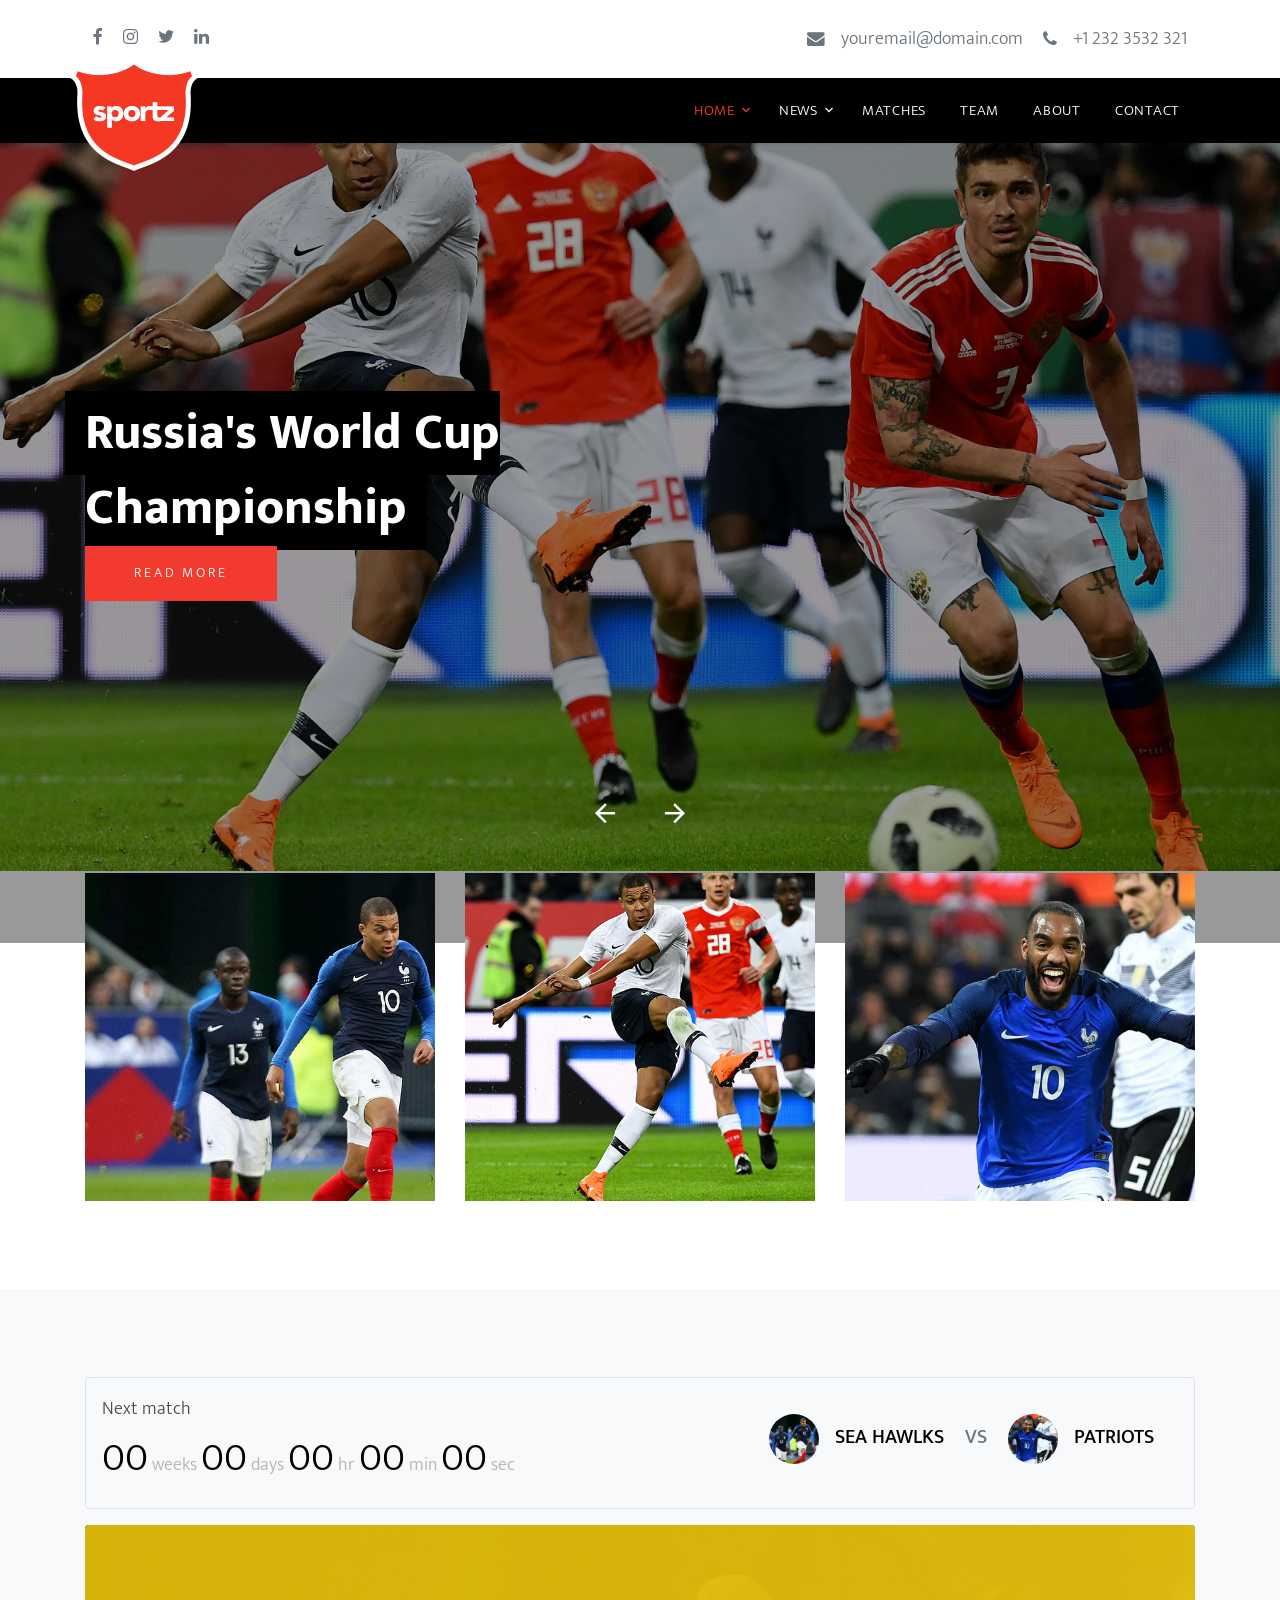
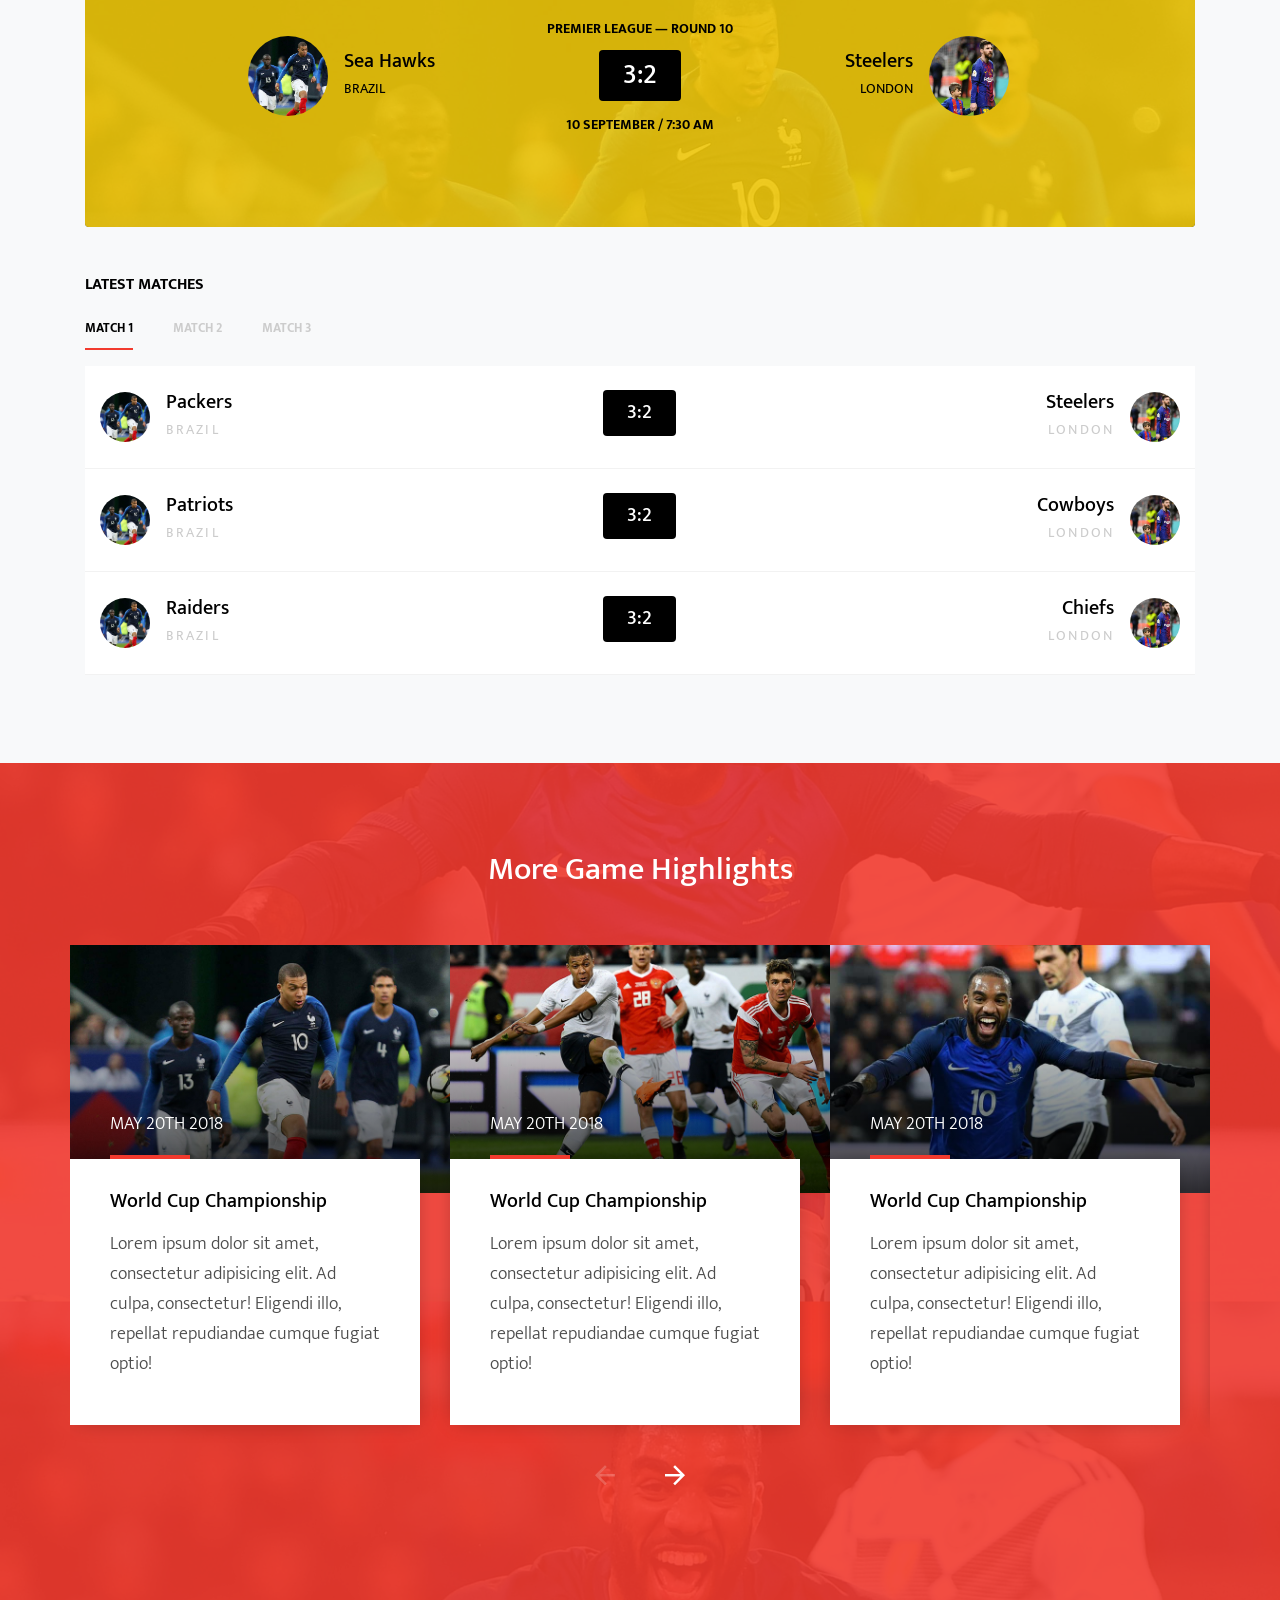
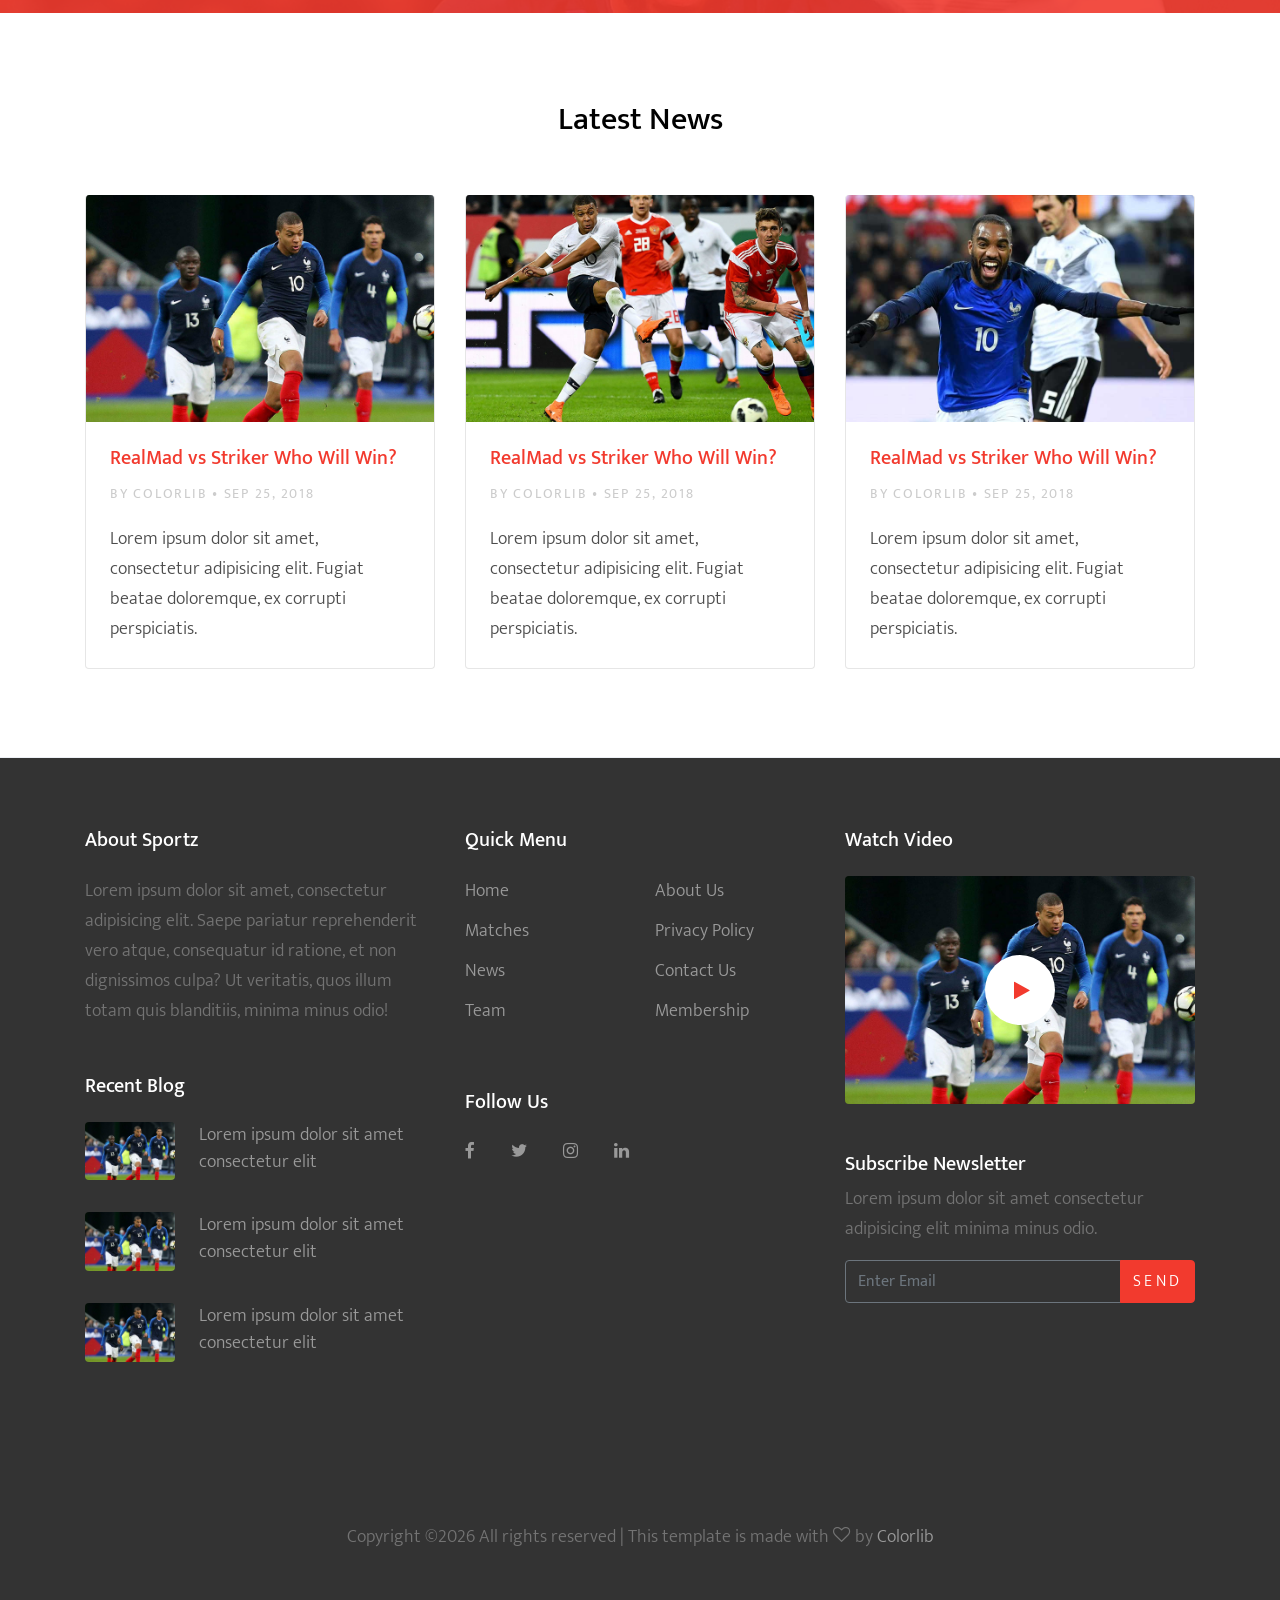
==== index.html @ 312e39d8 "Initial template" ====
<!DOCTYPE html>
<html lang="en">
  <head>
    <title>Sportz &mdash; Colorlib Sports Team Template</title>
    <meta charset="utf-8">
    <meta name="viewport" content="width=device-width, initial-scale=1, shrink-to-fit=no">

    <link rel="stylesheet" href="https://fonts.googleapis.com/css?family=Mukta:300,400,700"> 
    <link rel="stylesheet" href="fonts/icomoon/style.css">

    <link rel="stylesheet" href="css/bootstrap.min.css">
    <link rel="stylesheet" href="css/magnific-popup.css">
    <link rel="stylesheet" href="css/jquery-ui.css">
    <link rel="stylesheet" href="css/owl.carousel.min.css">
    <link rel="stylesheet" href="css/owl.theme.default.min.css">


    <link rel="stylesheet" href="css/aos.css">

    <link rel="stylesheet" href="css/style.css">
    
  </head>
  <body>
  
  <div class="site-wrap">

    <div class="site-mobile-menu">
      <div class="site-mobile-menu-header">
        <div class="site-mobile-menu-logo">
          <a href="#"><img src="images/logo.png" alt="Image"></a>
        </div>
        <div class="site-mobile-menu-close mt-3">
          <span class="icon-close2 js-menu-toggle"></span>
        </div>
      </div>
      <div class="site-mobile-menu-body"></div>
    </div>

    <header class="site-navbar absolute transparent" role="banner">
      <div class="py-3">
        <div class="container">
          <div class="row align-items-center">
            <div class="col-6 col-md-3">
              <a href="#" class="text-secondary px-2 pl-0"><span class="icon-facebook"></span></a>
              <a href="#" class="text-secondary px-2"><span class="icon-instagram"></span></a>
              <a href="#" class="text-secondary px-2"><span class="icon-twitter"></span></a>
              <a href="#" class="text-secondary px-2"><span class="icon-linkedin"></span></a>
            </div>
            <div class="col-6 col-md-9 text-right">
              <div class="d-inline-block"><a href="#" class="text-secondary p-2 d-flex align-items-center"><span class="icon-envelope mr-3"></span> <span class="d-none d-md-block">youremail@domain.com</span></a></div>
              <div class="d-inline-block"><a href="#" class="text-secondary p-2 d-flex align-items-center"><span class="icon-phone mr-0 mr-md-3"></span> <span class="d-none d-md-block">+1 232 3532 321</span></a></div>
            </div>
          </div>
        </div>
      </div>
      <nav class="site-navigation position-relative text-right bg-black text-md-right" role="navigation">
        <div class="container position-relative">
          <div class="site-logo">
            <a href="index.html"><img src="images/logo.png" alt=""></a>
          </div>

          <div class="d-inline-block d-md-none ml-md-0 mr-auto py-3"><a href="#" class="site-menu-toggle js-menu-toggle text-white"><span class="icon-menu h3"></span></a></div>

          <ul class="site-menu js-clone-nav d-none d-md-block">
            <li class="has-children active">
              <a href="index.html">Home</a>
              <ul class="dropdown arrow-top">
                <li><a href="#">Menu One</a></li>
                <li><a href="#">Menu Two</a></li>
                <li><a href="#">Menu Three</a></li>
                <li class="has-children">
                  <a href="#">Sub Menu</a>
                  <ul class="dropdown">
                    <li><a href="#">Menu One</a></li>
                    <li><a href="#">Menu Two</a></li>
                    <li><a href="#">Menu Three</a></li>
                  </ul>
                </li>
              </ul>
            </li>
            <li class="has-children">
              <a href="news.html">News</a>
              <ul class="dropdown arrow-top">
                <li><a href="#">Menu One</a></li>
                <li><a href="#">Menu Two</a></li>
                <li><a href="#">Menu Three</a></li>
              </ul>
            </li>
            <li><a href="matches.html">Matches</a></li>
            <li><a href="team.html">Team</a></li>
            <li><a href="about.html">About</a></li>
            <li><a href="contact.html">Contact</a></li>
          </ul>
        </div>
      </nav>
    </header>
    


    <div class="slide-one-item home-slider owl-carousel">
      <div class="site-blocks-cover overlay" style="background-image: url(images/hero_bg_2.jpg);" data-aos="fade" data-stellar-background-ratio="0.5">
        <div class="container">
          <div class="row align-items-center justify-content-start">
            <div class="col-md-6 text-center text-md-left" data-aos="fade-up" data-aos-delay="400">
              <h1 class="bg-text-line">Russia's World Cup Championship</h1>
              <p><a href="#" class="btn btn-primary btn-sm rounded-0 py-3 px-5">Read More</a></p>
            </div>
          </div>
        </div>
      </div>  

      <div class="site-blocks-cover overlay" style="background-image: url(images/hero_bg_4.jpg);" data-aos="fade" data-stellar-background-ratio="0.5">
        <div class="container">
          <div class="row align-items-center justify-content-start">
            <div class="col-md-6 text-center text-md-left" data-aos="fade-up" data-aos-delay="400">
              <h1 class="bg-text-line">Russia's World Cup Championship</h1>
              <p><a href="#" class="btn btn-primary btn-sm rounded-0 py-3 px-5">Read More</a></p>
            </div>
          </div>
        </div>
      </div>  

      <div class="site-blocks-cover overlay" style="background-image: url(images/hero_bg_3.jpg);" data-aos="fade" data-stellar-background-ratio="0.5">
        <div class="container">
          <div class="row align-items-center justify-content-start">
            <div class="col-md-6 text-center text-md-left" data-aos="fade-up" data-aos-delay="400">
              <h1 class="bg-text-line">Russia's World Cup Championship</h1>
              <p><a href="#" class="btn btn-primary btn-sm rounded-0 py-3 px-5">Read More</a></p>
            </div>
          </div>
        </div>
      </div>  
    </div>
    

    <div class="site-section pt-0 feature-blocks-1" data-aos="fade" data-aos-delay="100">
      <div class="container">
        <div class="row">
          <div class="col-md-6 col-lg-4" >
            <div class="p-3 p-md-5 feature-block-1 mb-5 mb-lg-0 bg" style="background-image: url('images/img_1.jpg');">
              <div class="text">
                <h2 class="h5 text-white">Russia's World Cup Championship</h2>
                <p>Lorem ipsum dolor sit amet consectetur adipisicing elit. Eos repellat autem illum nostrum sit distinctio!</p>
                <p class="mb-0"><a href="#" class="btn btn-primary btn-sm px-4 py-2 rounded-0">Read More</a></p>
              </div>
            </div>
          </div>
          <div class="col-md-6 col-lg-4">
            <div class="p-3 p-md-5 feature-block-1 mb-5 mb-lg-0 bg" style="background-image: url('images/img_2.jpg');">
              <div class="text">
                <h2 class="h5 text-white">Russia's World Cup Championship</h2>
                <p>Lorem ipsum dolor sit amet consectetur adipisicing elit. Eos repellat autem illum nostrum sit distinctio!</p>
                <p class="mb-0"><a href="#" class="btn btn-primary btn-sm px-4 py-2 rounded-0">Read More</a></p>
              </div>
            </div>
          </div>
          <div class="col-md-6 col-lg-4">
            <div class="p-3 p-md-5 feature-block-1 mb-5 mb-lg-0 bg" style="background-image: url('images/img_3.jpg');">
              <div class="text">
                <h2 class="h5 text-white">Russia's World Cup Championship</h2>
                <p>Lorem ipsum dolor sit amet consectetur adipisicing elit. Eos repellat autem illum nostrum sit distinctio!</p>
                <p class="mb-0"><a href="#" class="btn btn-primary btn-sm px-4 py-2 rounded-0">Read More</a></p>
              </div>
            </div>
          </div>
        </div>
      </div>
    </div>

    <div class="site-blocks-vs site-section bg-light">
      <div class="container">

        <div class="border mb-3 rounded d-block d-lg-flex align-items-center p-3 next-match">
          
          <div class="mr-auto order-md-1 w-60 text-center text-lg-left mb-3 mb-lg-0">
            Next match 
            <div id="date-countdown"></div>
          </div>

          <div class="ml-auto pr-4 order-md-2">
            <div class="h5 text-black text-uppercase text-center text-lg-left">
              <div class="d-block d-md-inline-block mb-3 mb-lg-0">
                <img src="images/img_1_sq.jpg" alt="Image" class="mr-3 image"><span class="d-block d-md-inline-block ml-0 ml-md-3 ml-lg-0">Sea Hawlks </span>
              </div>
              <span class="text-muted mx-3 text-normal mb-3 mb-lg-0 d-block d-md-inline ">vs</span> 
              <div class="d-block d-md-inline-block">
                <img src="images/img_3_sq.jpg" alt="Image" class="mr-3 image"><span class="d-block d-md-inline-block ml-0 ml-md-3 ml-lg-0">Patriots</span>
              </div>
            </div>
          </div>
          
          
        </div>

        <div class="bg-image overlay-success rounded mb-5" style="background-image: url('images/hero_bg_1.jpg');" data-stellar-background-ratio="0.5">
          
          <div class="row align-items-center">
            <div class="col-md-12 col-lg-4 mb-4 mb-lg-0">

              <div class="text-center text-lg-left">
                <div class="d-block d-lg-flex align-items-center">
                  <div class="image mx-auto mb-3 mb-lg-0 mr-lg-3">
                    <img src="images/img_1_sq.jpg" alt="Image" class="img-fluid">
                  </div>
                  <div class="text">
                    <h3 class="h5 mb-0 text-black">Sea Hawks</h3>
                    <span class="text-uppercase small country text-black">Brazil</span>
                  </div>
                </div>
              </div>

            </div>
            <div class="col-md-12 col-lg-4 text-center mb-4 mb-lg-0">
              <div class="d-inline-block">
                <p class="mb-2"><small class="text-uppercase text-black font-weight-bold">Premier League &mdash; Round 10</small></p>
                <div class="bg-black py-2 px-4 mb-2 text-white d-inline-block rounded"><span class="h3">3:2</span></div>
                <p class="mb-0"><small class="text-uppercase text-black font-weight-bold">10 September / 7:30 AM</small></p>
              </div>
            </div>

            <div class="col-md-12 col-lg-4 text-center text-lg-right">
              <div class="">
                <div class="d-block d-lg-flex align-items-center">
                  <div class="image mx-auto ml-lg-3 mb-3 mb-lg-0 order-2">
                    <img src="images/img_4_sq.jpg" alt="Image" class="img-fluid">
                  </div>
                  <div class="text order-1">
                    <h3 class="h5 mb-0 text-black">Steelers</h3>
                    <span class="text-uppercase small country text-black">London</span>
                  </div>
                </div>
              </div>
            </div>

          </div>
        </div>

        <div class="row">
          <div class="col-md-12">

            <h2 class="h6 text-uppercase text-black font-weight-bold mb-3">Latest Matches</h2>
            <div class="site-block-tab">
              <ul class="nav nav-pills mb-3" id="pills-tab" role="tablist">
                <li class="nav-item">
                  <a class="nav-link active" id="pills-home-tab" data-toggle="pill" href="#pills-home" role="tab" aria-controls="pills-home" aria-selected="true">Match 1</a>
                </li>
                <li class="nav-item">
                  <a class="nav-link" id="pills-profile-tab" data-toggle="pill" href="#pills-profile" role="tab" aria-controls="pills-profile" aria-selected="false">Match 2</a>
                </li>
                <li class="nav-item">
                  <a class="nav-link" id="pills-contact-tab" data-toggle="pill" href="#pills-contact" role="tab" aria-controls="pills-contact" aria-selected="false">Match 3</a>
                </li>
              </ul>
              <div class="tab-content" id="pills-tabContent">
                <div class="tab-pane fade show active" id="pills-home" role="tabpanel" aria-labelledby="pills-home-tab">

                  <div class="row align-items-center">
                    <div class="col-md-12">


                      <div class="row bg-white align-items-center ml-0 mr-0 py-4 match-entry">
                        <div class="col-md-4 col-lg-4 mb-4 mb-lg-0">

                          <div class="text-center text-lg-left">
                            <div class="d-block d-lg-flex align-items-center">
                              <div class="image image-small text-center mb-3 mb-lg-0 mr-lg-3">
                                <img src="images/img_1_sq.jpg" alt="Image" class="img-fluid">
                              </div>
                              <div class="text">
                                <h3 class="h5 mb-0 text-black">Packers</h3>
                                <span class="text-uppercase small country">Brazil</span>
                              </div>
                            </div>
                          </div>

                        </div>
                        <div class="col-md-4 col-lg-4 text-center mb-4 mb-lg-0">
                          <div class="d-inline-block">
                            <div class="bg-black py-2 px-4 mb-2 text-white d-inline-block rounded"><span class="h5">3:2</span></div>
                          </div>
                        </div>

                        <div class="col-md-4 col-lg-4 text-center text-lg-right">
                          <div class="">
                            <div class="d-block d-lg-flex align-items-center">
                              <div class="image image-small ml-lg-3 mb-3 mb-lg-0 order-2">
                                <img src="images/img_4_sq.jpg" alt="Image" class="img-fluid">
                              </div>
                              <div class="text order-1 w-100">
                                <h3 class="h5 mb-0 text-black">Steelers</h3>
                                <span class="text-uppercase small country">London</span>
                              </div>
                            </div>
                          </div>
                        </div>
                      </div>

                      <!-- END row -->

                      <div class="row bg-white align-items-center ml-0 mr-0 py-4 match-entry">
                        <div class="col-md-4 col-lg-4 mb-4 mb-lg-0">

                          <div class="text-center text-lg-left">
                            <div class="d-block d-lg-flex align-items-center">
                              <div class="image image-small text-center mb-3 mb-lg-0 mr-lg-3">
                                <img src="images/img_1_sq.jpg" alt="Image" class="img-fluid">
                              </div>
                              <div class="text">
                                <h3 class="h5 mb-0 text-black">Patriots</h3>
                                <span class="text-uppercase small country">Brazil</span>
                              </div>
                            </div>
                          </div>

                        </div>
                        <div class="col-md-4 col-lg-4 text-center mb-4 mb-lg-0">
                          <div class="d-inline-block">
                            <div class="bg-black py-2 px-4 mb-2 text-white d-inline-block rounded"><span class="h5">3:2</span></div>
                          </div>
                        </div>

                        <div class="col-md-4 col-lg-4 text-center text-lg-right">
                          <div class="">
                            <div class="d-block d-lg-flex align-items-center">
                              <div class="image image-small ml-lg-3 mb-3 mb-lg-0 order-2">
                                <img src="images/img_4_sq.jpg" alt="Image" class="img-fluid">
                              </div>
                              <div class="text order-1 w-100">
                                <h3 class="h5 mb-0 text-black">Cowboys</h3>
                                <span class="text-uppercase small country">London</span>
                              </div>
                            </div>
                          </div>
                        </div>
                      </div>

                      <!-- END row -->

                      <div class="row bg-white align-items-center ml-0 mr-0 py-4 match-entry">
                        <div class="col-md-4 col-lg-4 mb-4 mb-lg-0">

                          <div class="text-center text-lg-left">
                            <div class="d-block d-lg-flex align-items-center">
                              <div class="image image-small text-center mb-3 mb-lg-0 mr-lg-3">
                                <img src="images/img_1_sq.jpg" alt="Image" class="img-fluid">
                              </div>
                              <div class="text">
                                <h3 class="h5 mb-0 text-black">Raiders</h3>
                                <span class="text-uppercase small country">Brazil</span>
                              </div>
                            </div>
                          </div>

                        </div>
                        <div class="col-md-4 col-lg-4 text-center mb-4 mb-lg-0">
                          <div class="d-inline-block">
                            <div class="bg-black py-2 px-4 mb-2 text-white d-inline-block rounded"><span class="h5">3:2</span></div>
                          </div>
                        </div>

                        <div class="col-md-4 col-lg-4 text-center text-lg-right">
                          <div class="">
                            <div class="d-block d-lg-flex align-items-center">
                              <div class="image image-small ml-lg-3 mb-3 mb-lg-0 order-2">
                                <img src="images/img_4_sq.jpg" alt="Image" class="img-fluid">
                              </div>
                              <div class="text order-1 w-100">
                                <h3 class="h5 mb-0 text-black">Chiefs</h3>
                                <span class="text-uppercase small country">London</span>
                              </div>
                            </div>
                          </div>
                        </div>
                      </div>

                      <!-- END row -->

                    </div>

                  </div>
                </div>
                <div class="tab-pane fade" id="pills-profile" role="tabpanel" aria-labelledby="pills-profile-tab">
                  <div class="row align-items-center">
                    <div class="col-md-12">


                      <div class="row bg-white align-items-center ml-0 mr-0 py-4 match-entry">
                        <div class="col-md-4 col-lg-4 mb-4 mb-lg-0">

                          <div class="text-center text-lg-left">
                            <div class="d-block d-lg-flex align-items-center">
                              <div class="image image-small text-center mb-3 mb-lg-0 mr-lg-3">
                                <img src="images/img_1_sq.jpg" alt="Image" class="img-fluid">
                              </div>
                              <div class="text">
                                <h3 class="h5 mb-0 text-black">Packers</h3>
                                <span class="text-uppercase small country">Brazil</span>
                              </div>
                            </div>
                          </div>

                        </div>
                        <div class="col-md-4 col-lg-4 text-center mb-4 mb-lg-0">
                          <div class="d-inline-block">
                            <div class="bg-black py-2 px-4 mb-2 text-white d-inline-block rounded"><span class="h5">3:2</span></div>
                          </div>
                        </div>

                        <div class="col-md-4 col-lg-4 text-center text-lg-right">
                          <div class="">
                            <div class="d-block d-lg-flex align-items-center">
                              <div class="image image-small ml-lg-3 mb-3 mb-lg-0 order-2">
                                <img src="images/img_4_sq.jpg" alt="Image" class="img-fluid">
                              </div>
                              <div class="text order-1 w-100">
                                <h3 class="h5 mb-0 text-black">Steelers</h3>
                                <span class="text-uppercase small country">London</span>
                              </div>
                            </div>
                          </div>
                        </div>
                      </div>

                      <!-- END row -->

                      <div class="row bg-white align-items-center ml-0 mr-0 py-4 match-entry">
                        <div class="col-md-4 col-lg-4 mb-4 mb-lg-0">

                          <div class="text-center text-lg-left">
                            <div class="d-block d-lg-flex align-items-center">
                              <div class="image image-small text-center mb-3 mb-lg-0 mr-lg-3">
                                <img src="images/img_1_sq.jpg" alt="Image" class="img-fluid">
                              </div>
                              <div class="text">
                                <h3 class="h5 mb-0 text-black">Patriots</h3>
                                <span class="text-uppercase small country">Brazil</span>
                              </div>
                            </div>
                          </div>

                        </div>
                        <div class="col-md-4 col-lg-4 text-center mb-4 mb-lg-0">
                          <div class="d-inline-block">
                            <div class="bg-black py-2 px-4 mb-2 text-white d-inline-block rounded"><span class="h5">3:2</span></div>
                          </div>
                        </div>

                        <div class="col-md-4 col-lg-4 text-center text-lg-right">
                          <div class="">
                            <div class="d-block d-lg-flex align-items-center">
                              <div class="image image-small ml-lg-3 mb-3 mb-lg-0 order-2">
                                <img src="images/img_4_sq.jpg" alt="Image" class="img-fluid">
                              </div>
                              <div class="text order-1 w-100">
                                <h3 class="h5 mb-0 text-black">Cowboys</h3>
                                <span class="text-uppercase small country">London</span>
                              </div>
                            </div>
                          </div>
                        </div>
                      </div>

                      <!-- END row -->

                      <div class="row bg-white align-items-center ml-0 mr-0 py-4 match-entry">
                        <div class="col-md-4 col-lg-4 mb-4 mb-lg-0">

                          <div class="text-center text-lg-left">
                            <div class="d-block d-lg-flex align-items-center">
                              <div class="image image-small text-center mb-3 mb-lg-0 mr-lg-3">
                                <img src="images/img_1_sq.jpg" alt="Image" class="img-fluid">
                              </div>
                              <div class="text">
                                <h3 class="h5 mb-0 text-black">Raiders</h3>
                                <span class="text-uppercase small country">Brazil</span>
                              </div>
                            </div>
                          </div>

                        </div>
                        <div class="col-md-4 col-lg-4 text-center mb-4 mb-lg-0">
                          <div class="d-inline-block">
                            <div class="bg-black py-2 px-4 mb-2 text-white d-inline-block rounded"><span class="h5">3:2</span></div>
                          </div>
                        </div>

                        <div class="col-md-4 col-lg-4 text-center text-lg-right">
                          <div class="">
                            <div class="d-block d-lg-flex align-items-center">
                              <div class="image image-small ml-lg-3 mb-3 mb-lg-0 order-2">
                                <img src="images/img_4_sq.jpg" alt="Image" class="img-fluid">
                              </div>
                              <div class="text order-1 w-100">
                                <h3 class="h5 mb-0 text-black">Chiefs</h3>
                                <span class="text-uppercase small country">London</span>
                              </div>
                            </div>
                          </div>
                        </div>
                      </div>

                      <!-- END row -->

                    </div>

                  </div>
                </div>
                <div class="tab-pane fade" id="pills-contact" role="tabpanel" aria-labelledby="pills-contact-tab">
                  <div class="row align-items-center">
                    <div class="col-md-12">


                      <div class="row bg-white align-items-center ml-0 mr-0 py-4 match-entry">
                        <div class="col-md-4 col-lg-4 mb-4 mb-lg-0">

                          <div class="text-center text-lg-left">
                            <div class="d-block d-lg-flex align-items-center">
                              <div class="image image-small text-center mb-3 mb-lg-0 mr-lg-3">
                                <img src="images/img_1_sq.jpg" alt="Image" class="img-fluid">
                              </div>
                              <div class="text">
                                <h3 class="h5 mb-0 text-black">Packers</h3>
                                <span class="text-uppercase small country">Brazil</span>
                              </div>
                            </div>
                          </div>

                        </div>
                        <div class="col-md-4 col-lg-4 text-center mb-4 mb-lg-0">
                          <div class="d-inline-block">
                            <div class="bg-black py-2 px-4 mb-2 text-white d-inline-block rounded"><span class="h5">3:2</span></div>
                          </div>
                        </div>

                        <div class="col-md-4 col-lg-4 text-center text-lg-right">
                          <div class="">
                            <div class="d-block d-lg-flex align-items-center">
                              <div class="image image-small ml-lg-3 mb-3 mb-lg-0 order-2">
                                <img src="images/img_4_sq.jpg" alt="Image" class="img-fluid">
                              </div>
                              <div class="text order-1 w-100">
                                <h3 class="h5 mb-0 text-black">Steelers</h3>
                                <span class="text-uppercase small country">London</span>
                              </div>
                            </div>
                          </div>
                        </div>
                      </div>

                      <!-- END row -->

                      <div class="row bg-white align-items-center ml-0 mr-0 py-4 match-entry">
                        <div class="col-md-4 col-lg-4 mb-4 mb-lg-0">

                          <div class="text-center text-lg-left">
                            <div class="d-block d-lg-flex align-items-center">
                              <div class="image image-small text-center mb-3 mb-lg-0 mr-lg-3">
                                <img src="images/img_1_sq.jpg" alt="Image" class="img-fluid">
                              </div>
                              <div class="text">
                                <h3 class="h5 mb-0 text-black">Patriots</h3>
                                <span class="text-uppercase small country">Brazil</span>
                              </div>
                            </div>
                          </div>

                        </div>
                        <div class="col-md-4 col-lg-4 text-center mb-4 mb-lg-0">
                          <div class="d-inline-block">
                            <div class="bg-black py-2 px-4 mb-2 text-white d-inline-block rounded"><span class="h5">3:2</span></div>
                          </div>
                        </div>

                        <div class="col-md-4 col-lg-4 text-center text-lg-right">
                          <div class="">
                            <div class="d-block d-lg-flex align-items-center">
                              <div class="image image-small ml-lg-3 mb-3 mb-lg-0 order-2">
                                <img src="images/img_4_sq.jpg" alt="Image" class="img-fluid">
                              </div>
                              <div class="text order-1 w-100">
                                <h3 class="h5 mb-0 text-black">Cowboys</h3>
                                <span class="text-uppercase small country">London</span>
                              </div>
                            </div>
                          </div>
                        </div>
                      </div>

                      <!-- END row -->

                      <div class="row bg-white align-items-center ml-0 mr-0 py-4 match-entry">
                        <div class="col-md-4 col-lg-4 mb-4 mb-lg-0">

                          <div class="text-center text-lg-left">
                            <div class="d-block d-lg-flex align-items-center">
                              <div class="image image-small text-center mb-3 mb-lg-0 mr-lg-3">
                                <img src="images/img_1_sq.jpg" alt="Image" class="img-fluid">
                              </div>
                              <div class="text">
                                <h3 class="h5 mb-0 text-black">Raiders</h3>
                                <span class="text-uppercase small country">Brazil</span>
                              </div>
                            </div>
                          </div>

                        </div>
                        <div class="col-md-4 col-lg-4 text-center mb-4 mb-lg-0">
                          <div class="d-inline-block">
                            <div class="bg-black py-2 px-4 mb-2 text-white d-inline-block rounded"><span class="h5">3:2</span></div>
                          </div>
                        </div>

                        <div class="col-md-4 col-lg-4 text-center text-lg-right">
                          <div class="">
                            <div class="d-block d-lg-flex align-items-center">
                              <div class="image image-small ml-lg-3 mb-3 mb-lg-0 order-2">
                                <img src="images/img_4_sq.jpg" alt="Image" class="img-fluid">
                              </div>
                              <div class="text order-1 w-100">
                                <h3 class="h5 mb-0 text-black">Chiefs</h3>
                                <span class="text-uppercase small country">London</span>
                              </div>
                            </div>
                          </div>
                        </div>
                      </div>

                      <!-- END row -->

                    </div>

                  </div>
                </div>
              </div>
            </div>
          </div>
        </div>
      </div>
    </div>
    

    <div class="site-section block-13 bg-primary fixed overlay-primary bg-image" style="background-image: url('images/hero_bg_3.jpg');"  data-stellar-background-ratio="0.5">

      <div class="container">
        <div class="row mb-5">
          <div class="col-md-12 text-center">
            <h2 class="text-white">More Game Highlights</h2>
          </div>
        </div>

        <div class="row">
          <div class="nonloop-block-13 owl-carousel">
        <div class="item">
          <!-- uses .block-12 -->
          <div class="block-12">
            <figure>
              <img src="images/img_1.jpg" alt="Image" class="img-fluid">
            </figure>
            <div class="text">
              <span class="meta">May 20th 2018</span>
              <div class="text-inner">
                <h2 class="heading mb-3"><a href="#" class="text-black">World Cup Championship</a></h2>
                <p>Lorem ipsum dolor sit amet, consectetur adipisicing elit. Ad culpa, consectetur! Eligendi illo, repellat repudiandae cumque fugiat optio!</p>
              </div>
            </div>
          </div>
        </div>

        <div class="item">
          <div class="block-12">
            <figure>
              <img src="images/img_2.jpg" alt="Image" class="img-fluid">
            </figure>
            <div class="text">
              <span class="meta">May 20th 2018</span>
              <div class="text-inner">
                <h2 class="heading mb-3"><a href="#" class="text-black">World Cup Championship</a></h2>
                <p>Lorem ipsum dolor sit amet, consectetur adipisicing elit. Ad culpa, consectetur! Eligendi illo, repellat repudiandae cumque fugiat optio!</p>
              </div>
            </div>
          </div>
        </div>

        <div class="item">
          <div class="block-12">
            <figure>
              <img src="images/img_3.jpg" alt="Image" class="img-fluid">
            </figure>
            <div class="text">
              <span class="meta">May 20th 2018</span>
              <div class="text-inner">
                <h2 class="heading mb-3"><a href="#" class="text-black">World Cup Championship</a></h2>
                <p>Lorem ipsum dolor sit amet, consectetur adipisicing elit. Ad culpa, consectetur! Eligendi illo, repellat repudiandae cumque fugiat optio!</p>
              </div>
            </div>
          </div>
        </div>

        <div class="item">
          <div class="block-12">
            <figure>
              <img src="images/img_4.jpg" alt="Image" class="img-fluid">
            </figure>
            <div class="text">
              <span class="meta">May 20th 2018</span>
              <div class="text-inner">
                <h2 class="heading mb-3"><a href="#" class="text-black">World Cup Championship</a></h2>
                <p>Lorem ipsum dolor sit amet, consectetur adipisicing elit. Ad culpa, consectetur! Eligendi illo, repellat repudiandae cumque fugiat optio!</p>
              </div>
            </div>
          </div>
        </div>
        <div class="item">
          <!-- uses .block-12 -->
          <div class="block-12">
            <figure>
              <img src="images/img_1.jpg" alt="Image" class="img-fluid">
            </figure>
            <div class="text">
              <span class="meta">May 20th 2018</span>
              <div class="text-inner">
                <h2 class="heading mb-3"><a href="#" class="text-black">World Cup Championship</a></h2>
                <p>Lorem ipsum dolor sit amet, consectetur adipisicing elit. Ad culpa, consectetur! Eligendi illo, repellat repudiandae cumque fugiat optio!</p>
              </div>
            </div>
          </div>
        </div>

        <div class="item">
          <div class="block-12">
            <figure>
              <img src="images/img_2.jpg" alt="Image" class="img-fluid">
            </figure>
            <div class="text">
              <span class="meta">May 20th 2018</span>
              <div class="text-inner">
                <h2 class="heading mb-3"><a href="#" class="text-black">World Cup Championship</a></h2>
                <p>Lorem ipsum dolor sit amet, consectetur adipisicing elit. Ad culpa, consectetur! Eligendi illo, repellat repudiandae cumque fugiat optio!</p>
              </div>
            </div>
          </div>
        </div>

        <div class="item">
          <div class="block-12">
            <figure>
              <img src="images/img_3.jpg" alt="Image" class="img-fluid">
            </figure>
            <div class="text">
              <span class="meta">May 20th 2018</span>
              <div class="text-inner">
                <h2 class="heading mb-3"><a href="#" class="text-black">World Cup Championship</a></h2>
                <p>Lorem ipsum dolor sit amet, consectetur adipisicing elit. Ad culpa, consectetur! Eligendi illo, repellat repudiandae cumque fugiat optio!</p>
              </div>
            </div>
          </div>
        </div>

        <div class="item">
          <div class="block-12">
            <figure>
              <img src="images/img_4.jpg" alt="Image" class="img-fluid">
            </figure>
            <div class="text">
              <span class="meta">May 20th 2018</span>
              <div class="text-inner">
                <h2 class="heading mb-3"><a href="#" class="text-black">World Cup Championship</a></h2>
                <p>Lorem ipsum dolor sit amet, consectetur adipisicing elit. Ad culpa, consectetur! Eligendi illo, repellat repudiandae cumque fugiat optio!</p>
              </div>
            </div>
          </div>
        </div>
        <div class="item">
          <!-- uses .block-12 -->
          <div class="block-12">
            <figure>
              <img src="images/img_1.jpg" alt="Image" class="img-fluid">
            </figure>
            <div class="text">
              <span class="meta">May 20th 2018</span>
              <div class="text-inner">
                <h2 class="heading mb-3"><a href="#" class="text-black">World Cup Championship</a></h2>
                <p>Lorem ipsum dolor sit amet, consectetur adipisicing elit. Ad culpa, consectetur! Eligendi illo, repellat repudiandae cumque fugiat optio!</p>
              </div>
            </div>
          </div>
        </div>

        <div class="item">
          <div class="block-12">
            <figure>
              <img src="images/img_2.jpg" alt="Image" class="img-fluid">
            </figure>
            <div class="text">
              <span class="meta">May 20th 2018</span>
              <div class="text-inner">
                <h2 class="heading mb-3"><a href="#" class="text-black">World Cup Championship</a></h2>
                <p>Lorem ipsum dolor sit amet, consectetur adipisicing elit. Ad culpa, consectetur! Eligendi illo, repellat repudiandae cumque fugiat optio!</p>
              </div>
            </div>
          </div>
        </div>

        <div class="item">
          <div class="block-12">
            <figure>
              <img src="images/img_3.jpg" alt="Image" class="img-fluid">
            </figure>
            <div class="text">
              <span class="meta">May 20th 2018</span>
              <div class="text-inner">
                <h2 class="heading mb-3"><a href="#" class="text-black">World Cup Championship</a></h2>
                <p>Lorem ipsum dolor sit amet, consectetur adipisicing elit. Ad culpa, consectetur! Eligendi illo, repellat repudiandae cumque fugiat optio!</p>
              </div>
            </div>
          </div>
        </div>

        <div class="item">
          <div class="block-12">
            <figure>
              <img src="images/img_4.jpg" alt="Image" class="img-fluid">
            </figure>
            <div class="text">
              <span class="meta">May 20th 2018</span>
              <div class="text-inner">
                <h2 class="heading mb-3"><a href="#" class="text-black">World Cup Championship</a></h2>
                <p>Lorem ipsum dolor sit amet, consectetur adipisicing elit. Ad culpa, consectetur! Eligendi illo, repellat repudiandae cumque fugiat optio!</p>
              </div>
            </div>
          </div>
        </div>
        <div class="item">
          <!-- uses .block-12 -->
          <div class="block-12">
            <figure>
              <img src="images/img_1.jpg" alt="Image" class="img-fluid">
            </figure>
            <div class="text">
              <span class="meta">May 20th 2018</span>
              <div class="text-inner">
                <h2 class="heading mb-3"><a href="#" class="text-black">World Cup Championship</a></h2>
                <p>Lorem ipsum dolor sit amet, consectetur adipisicing elit. Ad culpa, consectetur! Eligendi illo, repellat repudiandae cumque fugiat optio!</p>
              </div>
            </div>
          </div>
        </div>

        <div class="item">
          <div class="block-12">
            <figure>
              <img src="images/img_2.jpg" alt="Image" class="img-fluid">
            </figure>
            <div class="text">
              <span class="meta">May 20th 2018</span>
              <div class="text-inner">
                <h2 class="heading mb-3"><a href="#" class="text-black">World Cup Championship</a></h2>
                <p>Lorem ipsum dolor sit amet, consectetur adipisicing elit. Ad culpa, consectetur! Eligendi illo, repellat repudiandae cumque fugiat optio!</p>
              </div>
            </div>
          </div>
        </div>

        <div class="item">
          <div class="block-12">
            <figure>
              <img src="images/img_3.jpg" alt="Image" class="img-fluid">
            </figure>
            <div class="text">
              <span class="meta">May 20th 2018</span>
              <div class="text-inner">
                <h2 class="heading mb-3"><a href="#" class="text-black">World Cup Championship</a></h2>
                <p>Lorem ipsum dolor sit amet, consectetur adipisicing elit. Ad culpa, consectetur! Eligendi illo, repellat repudiandae cumque fugiat optio!</p>
              </div>
            </div>
          </div>
        </div>

        <div class="item">
          <div class="block-12">
            <figure>
              <img src="images/img_4.jpg" alt="Image" class="img-fluid">
            </figure>
            <div class="text">
              <span class="meta">May 20th 2018</span>
              <div class="text-inner">
                <h2 class="heading mb-3"><a href="#" class="text-black">World Cup Championship</a></h2>
                <p>Lorem ipsum dolor sit amet, consectetur adipisicing elit. Ad culpa, consectetur! Eligendi illo, repellat repudiandae cumque fugiat optio!</p>
              </div>
            </div>
          </div>
        </div>
        
      </div>
        </div>
      </div>
      
    </div>

    <div class="site-section">
      <div class="container">
        <div class="row mb-5">
          <div class="col-md-12 text-center">
            <h2 class="text-black">Latest News</h2>
          </div>
        </div>
        <div class="row">
          <div class="col-md-6 col-lg-4">
            <div class="post-entry">
              <div class="image">
                <img src="images/img_1.jpg" alt="Image" class="img-fluid">
              </div>
              <div class="text p-4">
                <h2 class="h5 text-black"><a href="#">RealMad vs Striker Who Will Win?</a></h2>
                <span class="text-uppercase date d-block mb-3"><small>By Colorlib &bullet; Sep 25, 2018</small></span>
                <p class="mb-0">Lorem ipsum dolor sit amet, consectetur adipisicing elit. Fugiat beatae doloremque, ex corrupti perspiciatis.</p>
              </div>
            </div>
          </div>
          <div class="col-md-6 col-lg-4">
            <div class="post-entry">
              <div class="image">
                <img src="images/img_2.jpg" alt="Image" class="img-fluid">
              </div>
              <div class="text p-4">
                <h2 class="h5 text-black"><a href="#">RealMad vs Striker Who Will Win?</a></h2>
                <span class="text-uppercase date d-block mb-3"><small>By Colorlib &bullet; Sep 25, 2018</small></span>
                <p class="mb-0">Lorem ipsum dolor sit amet, consectetur adipisicing elit. Fugiat beatae doloremque, ex corrupti perspiciatis.</p>
              </div>
            </div>
          </div>
          <div class="col-md-6 col-lg-4">
            <div class="post-entry">
              <div class="image">
                <img src="images/img_3.jpg" alt="Image" class="img-fluid">
              </div>
              <div class="text p-4">
                <h2 class="h5 text-black"><a href="#">RealMad vs Striker Who Will Win?</a></h2>
                <span class="text-uppercase date d-block mb-3"><small>By Colorlib &bullet; Sep 25, 2018</small></span>
                <p class="mb-0">Lorem ipsum dolor sit amet, consectetur adipisicing elit. Fugiat beatae doloremque, ex corrupti perspiciatis.</p>
              </div>
            </div>
          </div>
        </div>
      </div>
    </div>

    
    
    <footer class="site-footer border-top">
      <div class="container">
        <div class="row">
          <div class="col-lg-4">
            <div class="mb-5">
              <h3 class="footer-heading mb-4">About Sportz</h3>
              <p>Lorem ipsum dolor sit amet, consectetur adipisicing elit. Saepe pariatur reprehenderit vero atque, consequatur id ratione, et non dignissimos culpa? Ut veritatis, quos illum totam quis blanditiis, minima minus odio!</p>
            </div>

            <div class="mb-5">
              <h3 class="footer-heading mb-4">Recent Blog</h3>
              <div class="block-25">
                <ul class="list-unstyled">
                  <li class="mb-3">
                    <a href="#" class="d-flex">
                      <figure class="image mr-4">
                        <img src="images/img_1.jpg" alt="" class="img-fluid">
                      </figure>
                      <div class="text">
                        <h3 class="heading font-weight-light">Lorem ipsum dolor sit amet consectetur elit</h3>
                      </div>
                    </a>
                  </li>
                  <li class="mb-3">
                    <a href="#" class="d-flex">
                      <figure class="image mr-4">
                        <img src="images/img_1.jpg" alt="" class="img-fluid">
                      </figure>
                      <div class="text">
                        <h3 class="heading font-weight-light">Lorem ipsum dolor sit amet consectetur elit</h3>
                      </div>
                    </a>
                  </li>
                  <li class="mb-3">
                    <a href="#" class="d-flex">
                      <figure class="image mr-4">
                        <img src="images/img_1.jpg" alt="" class="img-fluid">
                      </figure>
                      <div class="text">
                        <h3 class="heading font-weight-light">Lorem ipsum dolor sit amet consectetur elit</h3>
                      </div>
                    </a>
                  </li>
                </ul>
              </div>
            </div>
            
          </div>
          <div class="col-lg-4 mb-5 mb-lg-0">
            <div class="row mb-5">
              <div class="col-md-12">
                <h3 class="footer-heading mb-4">Quick Menu</h3>
              </div>
              <div class="col-md-6 col-lg-6">
                <ul class="list-unstyled">
                  <li><a href="#">Home</a></li>
                  <li><a href="#">Matches</a></li>
                  <li><a href="#">News</a></li>
                  <li><a href="#">Team</a></li>
                </ul>
              </div>
              <div class="col-md-6 col-lg-6">
                <ul class="list-unstyled">
                  <li><a href="#">About Us</a></li>
                  <li><a href="#">Privacy Policy</a></li>
                  <li><a href="#">Contact Us</a></li>
                  <li><a href="#">Membership</a></li>
                </ul>
              </div>
            </div>

            <div class="row">
              <div class="col-md-12">
                <h3 class="footer-heading mb-4">Follow Us</h3>

                <div>
                  <a href="#" class="pl-0 pr-3"><span class="icon-facebook"></span></a>
                  <a href="#" class="pl-3 pr-3"><span class="icon-twitter"></span></a>
                  <a href="#" class="pl-3 pr-3"><span class="icon-instagram"></span></a>
                  <a href="#" class="pl-3 pr-3"><span class="icon-linkedin"></span></a>
                </div>
              </div>
            </div>

          </div>

          <div class="col-lg-4 mb-5 mb-lg-0">
            <div class="mb-5">
              <h3 class="footer-heading mb-4">Watch Video</h3>

              <div class="block-16">
                <figure>
                  <img src="images/img_1.jpg" alt="Image placeholder" class="img-fluid rounded">
                  <a href="https://vimeo.com/channels/staffpicks/93951774" class="play-button popup-vimeo"><span class="icon-play"></span></a>
                </figure>
              </div>

            </div>

            <div class="mb-5">
              <h3 class="footer-heading mb-2">Subscribe Newsletter</h3>
              <p>Lorem ipsum dolor sit amet consectetur adipisicing elit minima minus odio.</p>

              <form action="#" method="post">
                <div class="input-group mb-3">
                  <input type="text" class="form-control border-secondary text-white bg-transparent" placeholder="Enter Email" aria-label="Enter Email" aria-describedby="button-addon2">
                  <div class="input-group-append">
                    <button class="btn btn-primary" type="button" id="button-addon2">Send</button>
                  </div>
                </div>
              </form>

            </div>

          </div>
          
        </div>
        <div class="row pt-5 mt-5 text-center">
          <div class="col-md-12">
            <p>
            <!-- Link back to Colorlib can't be removed. Template is licensed under CC BY 3.0. -->
            Copyright &copy;<script data-cfasync="false" src="/cdn-cgi/scripts/5c5dd728/cloudflare-static/email-decode.min.js"></script><script>document.write(new Date().getFullYear());</script> All rights reserved | This template is made with <i class="icon-heart-o" aria-hidden="true"></i> by <a href="https://colorlib.com" target="_blank" >Colorlib</a>
            <!-- Link back to Colorlib can't be removed. Template is licensed under CC BY 3.0. -->
            </p>
          </div>
          
        </div>
      </div>
    </footer>
  </div>

  <script src="js/jquery-3.3.1.min.js"></script>
  <script src="js/jquery-migrate-3.0.1.min.js"></script>
  <script src="js/jquery-ui.js"></script>
  <script src="js/popper.min.js"></script>
  <script src="js/bootstrap.min.js"></script>
  <script src="js/owl.carousel.min.js"></script>
  <script src="js/jquery.stellar.min.js"></script>
  <script src="js/jquery.countdown.min.js"></script>
  <script src="js/jquery.magnific-popup.min.js"></script>
  <script src="js/aos.js"></script>

  <script src="js/main.js"></script>
    
  </body>
</html>
---- fonts/icomoon/style.css ----
@font-face {
  font-family: 'icomoon';
  src:  url('fonts/icomoon.eot?10si43');
  src:  url('fonts/icomoon.eot?10si43#iefix') format('embedded-opentype'),
    url('fonts/icomoon.ttf?10si43') format('truetype'),
    url('fonts/icomoon.woff?10si43') format('woff'),
    url('fonts/icomoon.svg?10si43#icomoon') format('svg');
  font-weight: normal;
  font-style: normal;
}

[class^="icon-"], [class*=" icon-"] {
  /* use !important to prevent issues with browser extensions that change fonts */
  font-family: 'icomoon' !important;
  speak: none;
  font-style: normal;
  font-weight: normal;
  font-variant: normal;
  text-transform: none;
  line-height: 1;

  /* Better Font Rendering =========== */
  -webkit-font-smoothing: antialiased;
  -moz-osx-font-smoothing: grayscale;
}

.icon-asterisk:before {
  content: "\f069";
}
.icon-plus:before {
  content: "\f067";
}
.icon-question:before {
  content: "\f128";
}
.icon-minus:before {
  content: "\f068";
}
.icon-glass:before {
  content: "\f000";
}
.icon-music:before {
  content: "\f001";
}
.icon-search:before {
  content: "\f002";
}
.icon-envelope-o:before {
  content: "\f003";
}
.icon-heart:before {
  content: "\f004";
}
.icon-star:before {
  content: "\f005";
}
.icon-star-o:before {
  content: "\f006";
}
.icon-user:before {
  content: "\f007";
}
.icon-film:before {
  content: "\f008";
}
.icon-th-large:before {
  content: "\f009";
}
.icon-th:before {
  content: "\f00a";
}
.icon-th-list:before {
  content: "\f00b";
}
.icon-check:before {
  content: "\f00c";
}
.icon-close:before {
  content: "\f00d";
}
.icon-remove:before {
  content: "\f00d";
}
.icon-times:before {
  content: "\f00d";
}
.icon-search-plus:before {
  content: "\f00e";
}
.icon-search-minus:before {
  content: "\f010";
}
.icon-power-off:before {
  content: "\f011";
}
.icon-signal:before {
  content: "\f012";
}
.icon-cog:before {
  content: "\f013";
}
.icon-gear:before {
  content: "\f013";
}
.icon-trash-o:before {
  content: "\f014";
}
.icon-home:before {
  content: "\f015";
}
.icon-file-o:before {
  content: "\f016";
}
.icon-clock-o:before {
  content: "\f017";
}
.icon-road:before {
  content: "\f018";
}
.icon-download:before {
  content: "\f019";
}
.icon-arrow-circle-o-down:before {
  content: "\f01a";
}
.icon-arrow-circle-o-up:before {
  content: "\f01b";
}
.icon-inbox:before {
  content: "\f01c";
}
.icon-play-circle-o:before {
  content: "\f01d";
}
.icon-repeat:before {
  content: "\f01e";
}
.icon-rotate-right:before {
  content: "\f01e";
}
.icon-refresh:before {
  content: "\f021";
}
.icon-list-alt:before {
  content: "\f022";
}
.icon-lock:before {
  content: "\f023";
}
.icon-flag:before {
  content: "\f024";
}
.icon-headphones:before {
  content: "\f025";
}
.icon-volume-off:before {
  content: "\f026";
}
.icon-volume-down:before {
  content: "\f027";
}
.icon-volume-up:before {
  content: "\f028";
}
.icon-qrcode:before {
  content: "\f029";
}
.icon-barcode:before {
  content: "\f02a";
}
.icon-tag:before {
  content: "\f02b";
}
.icon-tags:before {
  content: "\f02c";
}
.icon-book:before {
  content: "\f02d";
}
.icon-bookmark:before {
  content: "\f02e";
}
.icon-print:before {
  content: "\f02f";
}
.icon-camera:before {
  content: "\f030";
}
.icon-font:before {
  content: "\f031";
}
.icon-bold:before {
  content: "\f032";
}
.icon-italic:before {
  content: "\f033";
}
.icon-text-height:before {
  content: "\f034";
}
.icon-text-width:before {
  content: "\f035";
}
.icon-align-left:before {
  content: "\f036";
}
.icon-align-center:before {
  content: "\f037";
}
.icon-align-right:before {
  content: "\f038";
}
.icon-align-justify:before {
  content: "\f039";
}
.icon-list:before {
  content: "\f03a";
}
.icon-dedent:before {
  content: "\f03b";
}
.icon-outdent:before {
  content: "\f03b";
}
.icon-indent:before {
  content: "\f03c";
}
.icon-video-camera:before {
  content: "\f03d";
}
.icon-image:before {
  content: "\f03e";
}
.icon-photo:before {
  content: "\f03e";
}
.icon-picture-o:before {
  content: "\f03e";
}
.icon-pencil:before {
  content: "\f040";
}
.icon-map-marker:before {
  content: "\f041";
}
.icon-adjust:before {
  content: "\f042";
}
.icon-tint:before {
  content: "\f043";
}
.icon-edit:before {
  content: "\f044";
}
.icon-pencil-square-o:before {
  content: "\f044";
}
.icon-share-square-o:before {
  content: "\f045";
}
.icon-check-square-o:before {
  content: "\f046";
}
.icon-arrows:before {
  content: "\f047";
}
.icon-step-backward:before {
  content: "\f048";
}
.icon-fast-backward:before {
  content: "\f049";
}
.icon-backward:before {
  content: "\f04a";
}
.icon-play:before {
  content: "\f04b";
}
.icon-pause:before {
  content: "\f04c";
}
.icon-stop:before {
  content: "\f04d";
}
.icon-forward:before {
  content: "\f04e";
}
.icon-fast-forward:before {
  content: "\f050";
}
.icon-step-forward:before {
  content: "\f051";
}
.icon-eject:before {
  content: "\f052";
}
.icon-chevron-left:before {
  content: "\f053";
}
.icon-chevron-right:before {
  content: "\f054";
}
.icon-plus-circle:before {
  content: "\f055";
}
.icon-minus-circle:before {
  content: "\f056";
}
.icon-times-circle:before {
  content: "\f057";
}
.icon-check-circle:before {
  content: "\f058";
}
.icon-question-circle:before {
  content: "\f059";
}
.icon-info-circle:before {
  content: "\f05a";
}
.icon-crosshairs:before {
  content: "\f05b";
}
.icon-times-circle-o:before {
  content: "\f05c";
}
.icon-check-circle-o:before {
  content: "\f05d";
}
.icon-ban:before {
  content: "\f05e";
}
.icon-arrow-left:before {
  content: "\f060";
}
.icon-arrow-right:before {
  content: "\f061";
}
.icon-arrow-up:before {
  content: "\f062";
}
.icon-arrow-down:before {
  content: "\f063";
}
.icon-mail-forward:before {
  content: "\f064";
}
.icon-share:before {
  content: "\f064";
}
.icon-expand:before {
  content: "\f065";
}
.icon-compress:before {
  content: "\f066";
}
.icon-exclamation-circle:before {
  content: "\f06a";
}
.icon-gift:before {
  content: "\f06b";
}
.icon-leaf:before {
  content: "\f06c";
}
.icon-fire:before {
  content: "\f06d";
}
.icon-eye:before {
  content: "\f06e";
}
.icon-eye-slash:before {
  content: "\f070";
}
.icon-exclamation-triangle:before {
  content: "\f071";
}
.icon-warning:before {
  content: "\f071";
}
.icon-plane:before {
  content: "\f072";
}
.icon-calendar:before {
  content: "\f073";
}
.icon-random:before {
  content: "\f074";
}
.icon-comment:before {
  content: "\f075";
}
.icon-magnet:before {
  content: "\f076";
}
.icon-chevron-up:before {
  content: "\f077";
}
.icon-chevron-down:before {
  content: "\f078";
}
.icon-retweet:before {
  content: "\f079";
}
.icon-shopping-cart:before {
  content: "\f07a";
}
.icon-folder:before {
  content: "\f07b";
}
.icon-folder-open:before {
  content: "\f07c";
}
.icon-arrows-v:before {
  content: "\f07d";
}
.icon-arrows-h:before {
  content: "\f07e";
}
.icon-bar-chart:before {
  content: "\f080";
}
.icon-bar-chart-o:before {
  content: "\f080";
}
.icon-twitter-square:before {
  content: "\f081";
}
.icon-facebook-square:before {
  content: "\f082";
}
.icon-camera-retro:before {
  content: "\f083";
}
.icon-key:before {
  content: "\f084";
}
.icon-cogs:before {
  content: "\f085";
}
.icon-gears:before {
  content: "\f085";
}
.icon-comments:before {
  content: "\f086";
}
.icon-thumbs-o-up:before {
  content: "\f087";
}
.icon-thumbs-o-down:before {
  content: "\f088";
}
.icon-star-half:before {
  content: "\f089";
}
.icon-heart-o:before {
  content: "\f08a";
}
.icon-sign-out:before {
  content: "\f08b";
}
.icon-linkedin-square:before {
  content: "\f08c";
}
.icon-thumb-tack:before {
  content: "\f08d";
}
.icon-external-link:before {
  content: "\f08e";
}
.icon-sign-in:before {
  content: "\f090";
}
.icon-trophy:before {
  content: "\f091";
}
.icon-github-square:before {
  content: "\f092";
}
.icon-upload:before {
  content: "\f093";
}
.icon-lemon-o:before {
  content: "\f094";
}
.icon-phone:before {
  content: "\f095";
}
.icon-square-o:before {
  content: "\f096";
}
.icon-bookmark-o:before {
  content: "\f097";
}
.icon-phone-square:before {
  content: "\f098";
}
.icon-twitter:before {
  content: "\f099";
}
.icon-facebook:before {
  content: "\f09a";
}
.icon-facebook-f:before {
  content: "\f09a";
}
.icon-github:before {
  content: "\f09b";
}
.icon-unlock:before {
  content: "\f09c";
}
.icon-credit-card:before {
  content: "\f09d";
}
.icon-feed:before {
  content: "\f09e";
}
.icon-rss:before {
  content: "\f09e";
}
.icon-hdd-o:before {
  content: "\f0a0";
}
.icon-bullhorn:before {
  content: "\f0a1";
}
.icon-bell-o:before {
  content: "\f0a2";
}
.icon-certificate:before {
  content: "\f0a3";
}
.icon-hand-o-right:before {
  content: "\f0a4";
}
.icon-hand-o-left:before {
  content: "\f0a5";
}
.icon-hand-o-up:before {
  content: "\f0a6";
}
.icon-hand-o-down:before {
  content: "\f0a7";
}
.icon-arrow-circle-left:before {
  content: "\f0a8";
}
.icon-arrow-circle-right:before {
  content: "\f0a9";
}
.icon-arrow-circle-up:before {
  content: "\f0aa";
}
.icon-arrow-circle-down:before {
  content: "\f0ab";
}
.icon-globe:before {
  content: "\f0ac";
}
.icon-wrench:before {
  content: "\f0ad";
}
.icon-tasks:before {
  content: "\f0ae";
}
.icon-filter:before {
  content: "\f0b0";
}
.icon-briefcase:before {
  content: "\f0b1";
}
.icon-arrows-alt:before {
  content: "\f0b2";
}
.icon-group:before {
  content: "\f0c0";
}
.icon-users:before {
  content: "\f0c0";
}
.icon-chain:before {
  content: "\f0c1";
}
.icon-link:before {
  content: "\f0c1";
}
.icon-cloud:before {
  content: "\f0c2";
}
.icon-flask:before {
  content: "\f0c3";
}
.icon-cut:before {
  content: "\f0c4";
}
.icon-scissors:before {
  content: "\f0c4";
}
.icon-copy:before {
  content: "\f0c5";
}
.icon-files-o:before {
  content: "\f0c5";
}
.icon-paperclip:before {
  content: "\f0c6";
}
.icon-floppy-o:before {
  content: "\f0c7";
}
.icon-save:before {
  content: "\f0c7";
}
.icon-square:before {
  content: "\f0c8";
}
.icon-bars:before {
  content: "\f0c9";
}
.icon-navicon:before {
  content: "\f0c9";
}
.icon-reorder:before {
  content: "\f0c9";
}
.icon-list-ul:before {
  content: "\f0ca";
}
.icon-list-ol:before {
  content: "\f0cb";
}
.icon-strikethrough:before {
  content: "\f0cc";
}
.icon-underline:before {
  content: "\f0cd";
}
.icon-table:before {
  content: "\f0ce";
}
.icon-magic:before {
  content: "\f0d0";
}
.icon-truck:before {
  content: "\f0d1";
}
.icon-pinterest:before {
  content: "\f0d2";
}
.icon-pinterest-square:before {
  content: "\f0d3";
}
.icon-google-plus-square:before {
  content: "\f0d4";
}
.icon-google-plus:before {
  content: "\f0d5";
}
.icon-money:before {
  content: "\f0d6";
}
.icon-caret-down:before {
  content: "\f0d7";
}
.icon-caret-up:before {
  content: "\f0d8";
}
.icon-caret-left:before {
  content: "\f0d9";
}
.icon-caret-right:before {
  content: "\f0da";
}
.icon-columns:before {
  content: "\f0db";
}
.icon-sort:before {
  content: "\f0dc";
}
.icon-unsorted:before {
  content: "\f0dc";
}
.icon-sort-desc:before {
  content: "\f0dd";
}
.icon-sort-down:before {
  content: "\f0dd";
}
.icon-sort-asc:before {
  content: "\f0de";
}
.icon-sort-up:before {
  content: "\f0de";
}
.icon-envelope:before {
  content: "\f0e0";
}
.icon-linkedin:before {
  content: "\f0e1";
}
.icon-rotate-left:before {
  content: "\f0e2";
}
.icon-undo:before {
  content: "\f0e2";
}
.icon-gavel:before {
  content: "\f0e3";
}
.icon-legal:before {
  content: "\f0e3";
}
.icon-dashboard:before {
  content: "\f0e4";
}
.icon-tachometer:before {
  content: "\f0e4";
}
.icon-comment-o:before {
  content: "\f0e5";
}
.icon-comments-o:before {
  content: "\f0e6";
}
.icon-bolt:before {
  content: "\f0e7";
}
.icon-flash:before {
  content: "\f0e7";
}
.icon-sitemap:before {
  content: "\f0e8";
}
.icon-umbrella:before {
  content: "\f0e9";
}
.icon-clipboard:before {
  content: "\f0ea";
}
.icon-paste:before {
  content: "\f0ea";
}
.icon-lightbulb-o:before {
  content: "\f0eb";
}
.icon-exchange:before {
  content: "\f0ec";
}
.icon-cloud-download:before {
  content: "\f0ed";
}
.icon-cloud-upload:before {
  content: "\f0ee";
}
.icon-user-md:before {
  content: "\f0f0";
}
.icon-stethoscope:before {
  content: "\f0f1";
}
.icon-suitcase:before {
  content: "\f0f2";
}
.icon-bell:before {
  content: "\f0f3";
}
.icon-coffee:before {
  content: "\f0f4";
}
.icon-cutlery:before {
  content: "\f0f5";
}
.icon-file-text-o:before {
  content: "\f0f6";
}
.icon-building-o:before {
  content: "\f0f7";
}
.icon-hospital-o:before {
  content: "\f0f8";
}
.icon-ambulance:before {
  content: "\f0f9";
}
.icon-medkit:before {
  content: "\f0fa";
}
.icon-fighter-jet:before {
  content: "\f0fb";
}
.icon-beer:before {
  content: "\f0fc";
}
.icon-h-square:before {
  content: "\f0fd";
}
.icon-plus-square:before {
  content: "\f0fe";
}
.icon-angle-double-left:before {
  content: "\f100";
}
.icon-angle-double-right:before {
  content: "\f101";
}
.icon-angle-double-up:before {
  content: "\f102";
}
.icon-angle-double-down:before {
  content: "\f103";
}
.icon-angle-left:before {
  content: "\f104";
}
.icon-angle-right:before {
  content: "\f105";
}
.icon-angle-up:before {
  content: "\f106";
}
.icon-angle-down:before {
  content: "\f107";
}
.icon-desktop:before {
  content: "\f108";
}
.icon-laptop:before {
  content: "\f109";
}
.icon-tablet:before {
  content: "\f10a";
}
.icon-mobile:before {
  content: "\f10b";
}
.icon-mobile-phone:before {
  content: "\f10b";
}
.icon-circle-o:before {
  content: "\f10c";
}
.icon-quote-left:before {
  content: "\f10d";
}
.icon-quote-right:before {
  content: "\f10e";
}
.icon-spinner:before {
  content: "\f110";
}
.icon-circle:before {
  content: "\f111";
}
.icon-mail-reply:before {
  content: "\f112";
}
.icon-reply:before {
  content: "\f112";
}
.icon-github-alt:before {
  content: "\f113";
}
.icon-folder-o:before {
  content: "\f114";
}
.icon-folder-open-o:before {
  content: "\f115";
}
.icon-smile-o:before {
  content: "\f118";
}
.icon-frown-o:before {
  content: "\f119";
}
.icon-meh-o:before {
  content: "\f11a";
}
.icon-gamepad:before {
  content: "\f11b";
}
.icon-keyboard-o:before {
  content: "\f11c";
}
.icon-flag-o:before {
  content: "\f11d";
}
.icon-flag-checkered:before {
  content: "\f11e";
}
.icon-terminal:before {
  content: "\f120";
}
.icon-code:before {
  content: "\f121";
}
.icon-mail-reply-all:before {
  content: "\f122";
}
.icon-reply-all:before {
  content: "\f122";
}
.icon-star-half-empty:before {
  content: "\f123";
}
.icon-star-half-full:before {
  content: "\f123";
}
.icon-star-half-o:before {
  content: "\f123";
}
.icon-location-arrow:before {
  content: "\f124";
}
.icon-crop:before {
  content: "\f125";
}
.icon-code-fork:before {
  content: "\f126";
}
.icon-chain-broken:before {
  content: "\f127";
}
.icon-unlink:before {
  content: "\f127";
}
.icon-info:before {
  content: "\f129";
}
.icon-exclamation:before {
  content: "\f12a";
}
.icon-superscript:before {
  content: "\f12b";
}
.icon-subscript:before {
  content: "\f12c";
}
.icon-eraser:before {
  content: "\f12d";
}
.icon-puzzle-piece:before {
  content: "\f12e";
}
.icon-microphone:before {
  content: "\f130";
}
.icon-microphone-slash:before {
  content: "\f131";
}
.icon-shield:before {
  content: "\f132";
}
.icon-calendar-o:before {
  content: "\f133";
}
.icon-fire-extinguisher:before {
  content: "\f134";
}
.icon-rocket:before {
  content: "\f135";
}
.icon-maxcdn:before {
  content: "\f136";
}
.icon-chevron-circle-left:before {
  content: "\f137";
}
.icon-chevron-circle-right:before {
  content: "\f138";
}
.icon-chevron-circle-up:before {
  content: "\f139";
}
.icon-chevron-circle-down:before {
  content: "\f13a";
}
.icon-html5:before {
  content: "\f13b";
}
.icon-css3:before {
  content: "\f13c";
}
.icon-anchor:before {
  content: "\f13d";
}
.icon-unlock-alt:before {
  content: "\f13e";
}
.icon-bullseye:before {
  content: "\f140";
}
.icon-ellipsis-h:before {
  content: "\f141";
}
.icon-ellipsis-v:before {
  content: "\f142";
}
.icon-rss-square:before {
  content: "\f143";
}
.icon-play-circle:before {
  content: "\f144";
}
.icon-ticket:before {
  content: "\f145";
}
.icon-minus-square:before {
  content: "\f146";
}
.icon-minus-square-o:before {
  content: "\f147";
}
.icon-level-up:before {
  content: "\f148";
}
.icon-level-down:before {
  content: "\f149";
}
.icon-check-square:before {
  content: "\f14a";
}
.icon-pencil-square:before {
  content: "\f14b";
}
.icon-external-link-square:before {
  content: "\f14c";
}
.icon-share-square:before {
  content: "\f14d";
}
.icon-compass:before {
  content: "\f14e";
}
.icon-caret-square-o-down:before {
  content: "\f150";
}
.icon-toggle-down:before {
  content: "\f150";
}
.icon-caret-square-o-up:before {
  content: "\f151";
}
.icon-toggle-up:before {
  content: "\f151";
}
.icon-caret-square-o-right:before {
  content: "\f152";
}
.icon-toggle-right:before {
  content: "\f152";
}
.icon-eur:before {
  content: "\f153";
}
.icon-euro:before {
  content: "\f153";
}
.icon-gbp:before {
  content: "\f154";
}
.icon-dollar:before {
  content: "\f155";
}
.icon-usd:before {
  content: "\f155";
}
.icon-inr:before {
  content: "\f156";
}
.icon-rupee:before {
  content: "\f156";
}
.icon-cny:before {
  content: "\f157";
}
.icon-jpy:before {
  content: "\f157";
}
.icon-rmb:before {
  content: "\f157";
}
.icon-yen:before {
  content: "\f157";
}
.icon-rouble:before {
  content: "\f158";
}
.icon-rub:before {
  content: "\f158";
}
.icon-ruble:before {
  content: "\f158";
}
.icon-krw:before {
  content: "\f159";
}
.icon-won:before {
  content: "\f159";
}
.icon-bitcoin:before {
  content: "\f15a";
}
.icon-btc:before {
  content: "\f15a";
}
.icon-file:before {
  content: "\f15b";
}
.icon-file-text:before {
  content: "\f15c";
}
.icon-sort-alpha-asc:before {
  content: "\f15d";
}
.icon-sort-alpha-desc:before {
  content: "\f15e";
}
.icon-sort-amount-asc:before {
  content: "\f160";
}
.icon-sort-amount-desc:before {
  content: "\f161";
}
.icon-sort-numeric-asc:before {
  content: "\f162";
}
.icon-sort-numeric-desc:before {
  content: "\f163";
}
.icon-thumbs-up:before {
  content: "\f164";
}
.icon-thumbs-down:before {
  content: "\f165";
}
.icon-youtube-square:before {
  content: "\f166";
}
.icon-youtube:before {
  content: "\f167";
}
.icon-xing:before {
  content: "\f168";
}
.icon-xing-square:before {
  content: "\f169";
}
.icon-youtube-play:before {
  content: "\f16a";
}
.icon-dropbox:before {
  content: "\f16b";
}
.icon-stack-overflow:before {
  content: "\f16c";
}
.icon-instagram:before {
  content: "\f16d";
}
.icon-flickr:before {
  content: "\f16e";
}
.icon-adn:before {
  content: "\f170";
}
.icon-bitbucket:before {
  content: "\f171";
}
.icon-bitbucket-square:before {
  content: "\f172";
}
.icon-tumblr:before {
  content: "\f173";
}
.icon-tumblr-square:before {
  content: "\f174";
}
.icon-long-arrow-down:before {
  content: "\f175";
}
.icon-long-arrow-up:before {
  content: "\f176";
}
.icon-long-arrow-left:before {
  content: "\f177";
}
.icon-long-arrow-right:before {
  content: "\f178";
}
.icon-apple:before {
  content: "\f179";
}
.icon-windows:before {
  content: "\f17a";
}
.icon-android:before {
  content: "\f17b";
}
.icon-linux:before {
  content: "\f17c";
}
.icon-dribbble:before {
  content: "\f17d";
}
.icon-skype:before {
  content: "\f17e";
}
.icon-foursquare:before {
  content: "\f180";
}
.icon-trello:before {
  content: "\f181";
}
.icon-female:before {
  content: "\f182";
}
.icon-male:before {
  content: "\f183";
}
.icon-gittip:before {
  content: "\f184";
}
.icon-gratipay:before {
  content: "\f184";
}
.icon-sun-o:before {
  content: "\f185";
}
.icon-moon-o:before {
  content: "\f186";
}
.icon-archive:before {
  content: "\f187";
}
.icon-bug:before {
  content: "\f188";
}
.icon-vk:before {
  content: "\f189";
}
.icon-weibo:before {
  content: "\f18a";
}
.icon-renren:before {
  content: "\f18b";
}
.icon-pagelines:before {
  content: "\f18c";
}
.icon-stack-exchange:before {
  content: "\f18d";
}
.icon-arrow-circle-o-right:before {
  content: "\f18e";
}
.icon-arrow-circle-o-left:before {
  content: "\f190";
}
.icon-caret-square-o-left:before {
  content: "\f191";
}
.icon-toggle-left:before {
  content: "\f191";
}
.icon-dot-circle-o:before {
  content: "\f192";
}
.icon-wheelchair:before {
  content: "\f193";
}
.icon-vimeo-square:before {
  content: "\f194";
}
.icon-try:before {
  content: "\f195";
}
.icon-turkish-lira:before {
  content: "\f195";
}
.icon-plus-square-o:before {
  content: "\f196";
}
.icon-space-shuttle:before {
  content: "\f197";
}
.icon-slack:before {
  content: "\f198";
}
.icon-envelope-square:before {
  content: "\f199";
}
.icon-wordpress:before {
  content: "\f19a";
}
.icon-openid:before {
  content: "\f19b";
}
.icon-bank:before {
  content: "\f19c";
}
.icon-institution:before {
  content: "\f19c";
}
.icon-university:before {
  content: "\f19c";
}
.icon-graduation-cap:before {
  content: "\f19d";
}
.icon-mortar-board:before {
  content: "\f19d";
}
.icon-yahoo:before {
  content: "\f19e";
}
.icon-google:before {
  content: "\f1a0";
}
.icon-reddit:before {
  content: "\f1a1";
}
.icon-reddit-square:before {
  content: "\f1a2";
}
.icon-stumbleupon-circle:before {
  content: "\f1a3";
}
.icon-stumbleupon:before {
  content: "\f1a4";
}
.icon-delicious:before {
  content: "\f1a5";
}
.icon-digg:before {
  content: "\f1a6";
}
.icon-pied-piper-pp:before {
  content: "\f1a7";
}
.icon-pied-piper-alt:before {
  content: "\f1a8";
}
.icon-drupal:before {
  content: "\f1a9";
}
.icon-joomla:before {
  content: "\f1aa";
}
.icon-language:before {
  content: "\f1ab";
}
.icon-fax:before {
  content: "\f1ac";
}
.icon-building:before {
  content: "\f1ad";
}
.icon-child:before {
  content: "\f1ae";
}
.icon-paw:before {
  content: "\f1b0";
}
.icon-spoon:before {
  content: "\f1b1";
}
.icon-cube:before {
  content: "\f1b2";
}
.icon-cubes:before {
  content: "\f1b3";
}
.icon-behance:before {
  content: "\f1b4";
}
.icon-behance-square:before {
  content: "\f1b5";
}
.icon-steam:before {
  content: "\f1b6";
}
.icon-steam-square:before {
  content: "\f1b7";
}
.icon-recycle:before {
  content: "\f1b8";
}
.icon-automobile:before {
  content: "\f1b9";
}
.icon-car:before {
  content: "\f1b9";
}
.icon-cab:before {
  content: "\f1ba";
}
.icon-taxi:before {
  content: "\f1ba";
}
.icon-tree:before {
  content: "\f1bb";
}
.icon-spotify:before {
  content: "\f1bc";
}
.icon-deviantart:before {
  content: "\f1bd";
}
.icon-soundcloud:before {
  content: "\f1be";
}
.icon-database:before {
  content: "\f1c0";
}
.icon-file-pdf-o:before {
  content: "\f1c1";
}
.icon-file-word-o:before {
  content: "\f1c2";
}
.icon-file-excel-o:before {
  content: "\f1c3";
}
.icon-file-powerpoint-o:before {
  content: "\f1c4";
}
.icon-file-image-o:before {
  content: "\f1c5";
}
.icon-file-photo-o:before {
  content: "\f1c5";
}
.icon-file-picture-o:before {
  content: "\f1c5";
}
.icon-file-archive-o:before {
  content: "\f1c6";
}
.icon-file-zip-o:before {
  content: "\f1c6";
}
.icon-file-audio-o:before {
  content: "\f1c7";
}
.icon-file-sound-o:before {
  content: "\f1c7";
}
.icon-file-movie-o:before {
  content: "\f1c8";
}
.icon-file-video-o:before {
  content: "\f1c8";
}
.icon-file-code-o:before {
  content: "\f1c9";
}
.icon-vine:before {
  content: "\f1ca";
}
.icon-codepen:before {
  content: "\f1cb";
}
.icon-jsfiddle:before {
  content: "\f1cc";
}
.icon-life-bouy:before {
  content: "\f1cd";
}
.icon-life-buoy:before {
  content: "\f1cd";
}
.icon-life-ring:before {
  content: "\f1cd";
}
.icon-life-saver:before {
  content: "\f1cd";
}
.icon-support:before {
  content: "\f1cd";
}
.icon-circle-o-notch:before {
  content: "\f1ce";
}
.icon-ra:before {
  content: "\f1d0";
}
.icon-rebel:before {
  content: "\f1d0";
}
.icon-resistance:before {
  content: "\f1d0";
}
.icon-empire:before {
  content: "\f1d1";
}
.icon-ge:before {
  content: "\f1d1";
}
.icon-git-square:before {
  content: "\f1d2";
}
.icon-git:before {
  content: "\f1d3";
}
.icon-hacker-news:before {
  content: "\f1d4";
}
.icon-y-combinator-square:before {
  content: "\f1d4";
}
.icon-yc-square:before {
  content: "\f1d4";
}
.icon-tencent-weibo:before {
  content: "\f1d5";
}
.icon-qq:before {
  content: "\f1d6";
}
.icon-wechat:before {
  content: "\f1d7";
}
.icon-weixin:before {
  content: "\f1d7";
}
.icon-paper-plane:before {
  content: "\f1d8";
}
.icon-send:before {
  content: "\f1d8";
}
.icon-paper-plane-o:before {
  content: "\f1d9";
}
.icon-send-o:before {
  content: "\f1d9";
}
.icon-history:before {
  content: "\f1da";
}
.icon-circle-thin:before {
  content: "\f1db";
}
.icon-header:before {
  content: "\f1dc";
}
.icon-paragraph:before {
  content: "\f1dd";
}
.icon-sliders:before {
  content: "\f1de";
}
.icon-share-alt:before {
  content: "\f1e0";
}
.icon-share-alt-square:before {
  content: "\f1e1";
}
.icon-bomb:before {
  content: "\f1e2";
}
.icon-futbol-o:before {
  content: "\f1e3";
}
.icon-soccer-ball-o:before {
  content: "\f1e3";
}
.icon-tty:before {
  content: "\f1e4";
}
.icon-binoculars:before {
  content: "\f1e5";
}
.icon-plug:before {
  content: "\f1e6";
}
.icon-slideshare:before {
  content: "\f1e7";
}
.icon-twitch:before {
  content: "\f1e8";
}
.icon-yelp:before {
  content: "\f1e9";
}
.icon-newspaper-o:before {
  content: "\f1ea";
}
.icon-wifi:before {
  content: "\f1eb";
}
.icon-calculator:before {
  content: "\f1ec";
}
.icon-paypal:before {
  content: "\f1ed";
}
.icon-google-wallet:before {
  content: "\f1ee";
}
.icon-cc-visa:before {
  content: "\f1f0";
}
.icon-cc-mastercard:before {
  content: "\f1f1";
}
.icon-cc-discover:before {
  content: "\f1f2";
}
.icon-cc-amex:before {
  content: "\f1f3";
}
.icon-cc-paypal:before {
  content: "\f1f4";
}
.icon-cc-stripe:before {
  content: "\f1f5";
}
.icon-bell-slash:before {
  content: "\f1f6";
}
.icon-bell-slash-o:before {
  content: "\f1f7";
}
.icon-trash:before {
  content: "\f1f8";
}
.icon-copyright:before {
  content: "\f1f9";
}
.icon-at:before {
  content: "\f1fa";
}
.icon-eyedropper:before {
  content: "\f1fb";
}
.icon-paint-brush:before {
  content: "\f1fc";
}
.icon-birthday-cake:before {
  content: "\f1fd";
}
.icon-area-chart:before {
  content: "\f1fe";
}
.icon-pie-chart:before {
  content: "\f200";
}
.icon-line-chart:before {
  content: "\f201";
}
.icon-lastfm:before {
  content: "\f202";
}
.icon-lastfm-square:before {
  content: "\f203";
}
.icon-toggle-off:before {
  content: "\f204";
}
.icon-toggle-on:before {
  content: "\f205";
}
.icon-bicycle:before {
  content: "\f206";
}
.icon-bus:before {
  content: "\f207";
}
.icon-ioxhost:before {
  content: "\f208";
}
.icon-angellist:before {
  content: "\f209";
}
.icon-cc:before {
  content: "\f20a";
}
.icon-ils:before {
  content: "\f20b";
}
.icon-shekel:before {
  content: "\f20b";
}
.icon-sheqel:before {
  content: "\f20b";
}
.icon-meanpath:before {
  content: "\f20c";
}
.icon-buysellads:before {
  content: "\f20d";
}
.icon-connectdevelop:before {
  content: "\f20e";
}
.icon-dashcube:before {
  content: "\f210";
}
.icon-forumbee:before {
  content: "\f211";
}
.icon-leanpub:before {
  content: "\f212";
}
.icon-sellsy:before {
  content: "\f213";
}
.icon-shirtsinbulk:before {
  content: "\f214";
}
.icon-simplybuilt:before {
  content: "\f215";
}
.icon-skyatlas:before {
  content: "\f216";
}
.icon-cart-plus:before {
  content: "\f217";
}
.icon-cart-arrow-down:before {
  content: "\f218";
}
.icon-diamond:before {
  content: "\f219";
}
.icon-ship:before {
  content: "\f21a";
}
.icon-user-secret:before {
  content: "\f21b";
}
.icon-motorcycle:before {
  content: "\f21c";
}
.icon-street-view:before {
  content: "\f21d";
}
.icon-heartbeat:before {
  content: "\f21e";
}
.icon-venus:before {
  content: "\f221";
}
.icon-mars:before {
  content: "\f222";
}
.icon-mercury:before {
  content: "\f223";
}
.icon-intersex:before {
  content: "\f224";
}
.icon-transgender:before {
  content: "\f224";
}
.icon-transgender-alt:before {
  content: "\f225";
}
.icon-venus-double:before {
  content: "\f226";
}
.icon-mars-double:before {
  content: "\f227";
}
.icon-venus-mars:before {
  content: "\f228";
}
.icon-mars-stroke:before {
  content: "\f229";
}
.icon-mars-stroke-v:before {
  content: "\f22a";
}
.icon-mars-stroke-h:before {
  content: "\f22b";
}
.icon-neuter:before {
  content: "\f22c";
}
.icon-genderless:before {
  content: "\f22d";
}
.icon-facebook-official:before {
  content: "\f230";
}
.icon-pinterest-p:before {
  content: "\f231";
}
.icon-whatsapp:before {
  content: "\f232";
}
.icon-server:before {
  content: "\f233";
}
.icon-user-plus:before {
  content: "\f234";
}
.icon-user-times:before {
  content: "\f235";
}
.icon-bed:before {
  content: "\f236";
}
.icon-hotel:before {
  content: "\f236";
}
.icon-viacoin:before {
  content: "\f237";
}
.icon-train:before {
  content: "\f238";
}
.icon-subway:before {
  content: "\f239";
}
.icon-medium:before {
  content: "\f23a";
}
.icon-y-combinator:before {
  content: "\f23b";
}
.icon-yc:before {
  content: "\f23b";
}
.icon-optin-monster:before {
  content: "\f23c";
}
.icon-opencart:before {
  content: "\f23d";
}
.icon-expeditedssl:before {
  content: "\f23e";
}
.icon-battery:before {
  content: "\f240";
}
.icon-battery-4:before {
  content: "\f240";
}
.icon-battery-full:before {
  content: "\f240";
}
.icon-battery-3:before {
  content: "\f241";
}
.icon-battery-three-quarters:before {
  content: "\f241";
}
.icon-battery-2:before {
  content: "\f242";
}
.icon-battery-half:before {
  content: "\f242";
}
.icon-battery-1:before {
  content: "\f243";
}
.icon-battery-quarter:before {
  content: "\f243";
}
.icon-battery-0:before {
  content: "\f244";
}
.icon-battery-empty:before {
  content: "\f244";
}
.icon-mouse-pointer:before {
  content: "\f245";
}
.icon-i-cursor:before {
  content: "\f246";
}
.icon-object-group:before {
  content: "\f247";
}
.icon-object-ungroup:before {
  content: "\f248";
}
.icon-sticky-note:before {
  content: "\f249";
}
.icon-sticky-note-o:before {
  content: "\f24a";
}
.icon-cc-jcb:before {
  content: "\f24b";
}
.icon-cc-diners-club:before {
  content: "\f24c";
}
.icon-clone:before {
  content: "\f24d";
}
.icon-balance-scale:before {
  content: "\f24e";
}
.icon-hourglass-o:before {
  content: "\f250";
}
.icon-hourglass-1:before {
  content: "\f251";
}
.icon-hourglass-start:before {
  content: "\f251";
}
.icon-hourglass-2:before {
  content: "\f252";
}
.icon-hourglass-half:before {
  content: "\f252";
}
.icon-hourglass-3:before {
  content: "\f253";
}
.icon-hourglass-end:before {
  content: "\f253";
}
.icon-hourglass:before {
  content: "\f254";
}
.icon-hand-grab-o:before {
  content: "\f255";
}
.icon-hand-rock-o:before {
  content: "\f255";
}
.icon-hand-paper-o:before {
  content: "\f256";
}
.icon-hand-stop-o:before {
  content: "\f256";
}
.icon-hand-scissors-o:before {
  content: "\f257";
}
.icon-hand-lizard-o:before {
  content: "\f258";
}
.icon-hand-spock-o:before {
  content: "\f259";
}
.icon-hand-pointer-o:before {
  content: "\f25a";
}
.icon-hand-peace-o:before {
  content: "\f25b";
}
.icon-trademark:before {
  content: "\f25c";
}
.icon-registered:before {
  content: "\f25d";
}
.icon-creative-commons:before {
  content: "\f25e";
}
.icon-gg:before {
  content: "\f260";
}
.icon-gg-circle:before {
  content: "\f261";
}
.icon-tripadvisor:before {
  content: "\f262";
}
.icon-odnoklassniki:before {
  content: "\f263";
}
.icon-odnoklassniki-square:before {
  content: "\f264";
}
.icon-get-pocket:before {
  content: "\f265";
}
.icon-wikipedia-w:before {
  content: "\f266";
}
.icon-safari:before {
  content: "\f267";
}
.icon-chrome:before {
  content: "\f268";
}
.icon-firefox:before {
  content: "\f269";
}
.icon-opera:before {
  content: "\f26a";
}
.icon-internet-explorer:before {
  content: "\f26b";
}
.icon-television:before {
  content: "\f26c";
}
.icon-tv:before {
  content: "\f26c";
}
.icon-contao:before {
  content: "\f26d";
}
.icon-500px:before {
  content: "\f26e";
}
.icon-amazon:before {
  content: "\f270";
}
.icon-calendar-plus-o:before {
  content: "\f271";
}
.icon-calendar-minus-o:before {
  content: "\f272";
}
.icon-calendar-times-o:before {
  content: "\f273";
}
.icon-calendar-check-o:before {
  content: "\f274";
}
.icon-industry:before {
  content: "\f275";
}
.icon-map-pin:before {
  content: "\f276";
}
.icon-map-signs:before {
  content: "\f277";
}
.icon-map-o:before {
  content: "\f278";
}
.icon-map:before {
  content: "\f279";
}
.icon-commenting:before {
  content: "\f27a";
}
.icon-commenting-o:before {
  content: "\f27b";
}
.icon-houzz:before {
  content: "\f27c";
}
.icon-vimeo:before {
  content: "\f27d";
}
.icon-black-tie:before {
  content: "\f27e";
}
.icon-fonticons:before {
  content: "\f280";
}
.icon-reddit-alien:before {
  content: "\f281";
}
.icon-edge:before {
  content: "\f282";
}
.icon-credit-card-alt:before {
  content: "\f283";
}
.icon-codiepie:before {
  content: "\f284";
}
.icon-modx:before {
  content: "\f285";
}
.icon-fort-awesome:before {
  content: "\f286";
}
.icon-usb:before {
  content: "\f287";
}
.icon-product-hunt:before {
  content: "\f288";
}
.icon-mixcloud:before {
  content: "\f289";
}
.icon-scribd:before {
  content: "\f28a";
}
.icon-pause-circle:before {
  content: "\f28b";
}
.icon-pause-circle-o:before {
  content: "\f28c";
}
.icon-stop-circle:before {
  content: "\f28d";
}
.icon-stop-circle-o:before {
  content: "\f28e";
}
.icon-shopping-bag:before {
  content: "\f290";
}
.icon-shopping-basket:before {
  content: "\f291";
}
.icon-hashtag:before {
  content: "\f292";
}
.icon-bluetooth:before {
  content: "\f293";
}
.icon-bluetooth-b:before {
  content: "\f294";
}
.icon-percent:before {
  content: "\f295";
}
.icon-gitlab:before {
  content: "\f296";
}
.icon-wpbeginner:before {
  content: "\f297";
}
.icon-wpforms:before {
  content: "\f298";
}
.icon-envira:before {
  content: "\f299";
}
.icon-universal-access:before {
  content: "\f29a";
}
.icon-wheelchair-alt:before {
  content: "\f29b";
}
.icon-question-circle-o:before {
  content: "\f29c";
}
.icon-blind:before {
  content: "\f29d";
}
.icon-audio-description:before {
  content: "\f29e";
}
.icon-volume-control-phone:before {
  content: "\f2a0";
}
.icon-braille:before {
  content: "\f2a1";
}
.icon-assistive-listening-systems:before {
  content: "\f2a2";
}
.icon-american-sign-language-interpreting:before {
  content: "\f2a3";
}
.icon-asl-interpreting:before {
  content: "\f2a3";
}
.icon-deaf:before {
  content: "\f2a4";
}
.icon-deafness:before {
  content: "\f2a4";
}
.icon-hard-of-hearing:before {
  content: "\f2a4";
}
.icon-glide:before {
  content: "\f2a5";
}
.icon-glide-g:before {
  content: "\f2a6";
}
.icon-sign-language:before {
  content: "\f2a7";
}
.icon-signing:before {
  content: "\f2a7";
}
.icon-low-vision:before {
  content: "\f2a8";
}
.icon-viadeo:before {
  content: "\f2a9";
}
.icon-viadeo-square:before {
  content: "\f2aa";
}
.icon-snapchat:before {
  content: "\f2ab";
}
.icon-snapchat-ghost:before {
  content: "\f2ac";
}
.icon-snapchat-square:before {
  content: "\f2ad";
}
.icon-pied-piper:before {
  content: "\f2ae";
}
.icon-first-order:before {
  content: "\f2b0";
}
.icon-yoast:before {
  content: "\f2b1";
}
.icon-themeisle:before {
  content: "\f2b2";
}
.icon-google-plus-circle:before {
  content: "\f2b3";
}
.icon-google-plus-official:before {
  content: "\f2b3";
}
.icon-fa:before {
  content: "\f2b4";
}
.icon-font-awesome:before {
  content: "\f2b4";
}
.icon-handshake-o:before {
  content: "\f2b5";
}
.icon-envelope-open:before {
  content: "\f2b6";
}
.icon-envelope-open-o:before {
  content: "\f2b7";
}
.icon-linode:before {
  content: "\f2b8";
}
.icon-address-book:before {
  content: "\f2b9";
}
.icon-address-book-o:before {
  content: "\f2ba";
}
.icon-address-card:before {
  content: "\f2bb";
}
.icon-vcard:before {
  content: "\f2bb";
}
.icon-address-card-o:before {
  content: "\f2bc";
}
.icon-vcard-o:before {
  content: "\f2bc";
}
.icon-user-circle:before {
  content: "\f2bd";
}
.icon-user-circle-o:before {
  content: "\f2be";
}
.icon-user-o:before {
  content: "\f2c0";
}
.icon-id-badge:before {
  content: "\f2c1";
}
.icon-drivers-license:before {
  content: "\f2c2";
}
.icon-id-card:before {
  content: "\f2c2";
}
.icon-drivers-license-o:before {
  content: "\f2c3";
}
.icon-id-card-o:before {
  content: "\f2c3";
}
.icon-quora:before {
  content: "\f2c4";
}
.icon-free-code-camp:before {
  content: "\f2c5";
}
.icon-telegram:before {
  content: "\f2c6";
}
.icon-thermometer:before {
  content: "\f2c7";
}
.icon-thermometer-4:before {
  content: "\f2c7";
}
.icon-thermometer-full:before {
  content: "\f2c7";
}
.icon-thermometer-3:before {
  content: "\f2c8";
}
.icon-thermometer-three-quarters:before {
  content: "\f2c8";
}
.icon-thermometer-2:before {
  content: "\f2c9";
}
.icon-thermometer-half:before {
  content: "\f2c9";
}
.icon-thermometer-1:before {
  content: "\f2ca";
}
.icon-thermometer-quarter:before {
  content: "\f2ca";
}
.icon-thermometer-0:before {
  content: "\f2cb";
}
.icon-thermometer-empty:before {
  content: "\f2cb";
}
.icon-shower:before {
  content: "\f2cc";
}
.icon-bath:before {
  content: "\f2cd";
}
.icon-bathtub:before {
  content: "\f2cd";
}
.icon-s15:before {
  content: "\f2cd";
}
.icon-podcast:before {
  content: "\f2ce";
}
.icon-window-maximize:before {
  content: "\f2d0";
}
.icon-window-minimize:before {
  content: "\f2d1";
}
.icon-window-restore:before {
  content: "\f2d2";
}
.icon-times-rectangle:before {
  content: "\f2d3";
}
.icon-window-close:before {
  content: "\f2d3";
}
.icon-times-rectangle-o:before {
  content: "\f2d4";
}
.icon-window-close-o:before {
  content: "\f2d4";
}
.icon-bandcamp:before {
  content: "\f2d5";
}
.icon-grav:before {
  content: "\f2d6";
}
.icon-etsy:before {
  content: "\f2d7";
}
.icon-imdb:before {
  content: "\f2d8";
}
.icon-ravelry:before {
  content: "\f2d9";
}
.icon-eercast:before {
  content: "\f2da";
}
.icon-microchip:before {
  content: "\f2db";
}
.icon-snowflake-o:before {
  content: "\f2dc";
}
.icon-superpowers:before {
  content: "\f2dd";
}
.icon-wpexplorer:before {
  content: "\f2de";
}
.icon-meetup:before {
  content: "\f2e0";
}
.icon-3d_rotation:before {
  content: "\e84d";
}
.icon-ac_unit:before {
  content: "\eb3b";
}
.icon-alarm:before {
  content: "\e855";
}
.icon-access_alarms:before {
  content: "\e191";
}
.icon-schedule:before {
  content: "\e8b5";
}
.icon-accessibility:before {
  content: "\e84e";
}
.icon-accessible:before {
  content: "\e914";
}
.icon-account_balance:before {
  content: "\e84f";
}
.icon-account_balance_wallet:before {
  content: "\e850";
}
.icon-account_box:before {
  content: "\e851";
}
.icon-account_circle:before {
  content: "\e853";
}
.icon-adb:before {
  content: "\e60e";
}
.icon-add:before {
  content: "\e145";
}
.icon-add_a_photo:before {
  content: "\e439";
}
.icon-alarm_add:before {
  content: "\e856";
}
.icon-add_alert:before {
  content: "\e003";
}
.icon-add_box:before {
  content: "\e146";
}
.icon-add_circle:before {
  content: "\e147";
}
.icon-control_point:before {
  content: "\e3ba";
}
.icon-add_location:before {
  content: "\e567";
}
.icon-add_shopping_cart:before {
  content: "\e854";
}
.icon-queue:before {
  content: "\e03c";
}
.icon-add_to_queue:before {
  content: "\e05c";
}
.icon-adjust2:before {
  content: "\e39e";
}
.icon-airline_seat_flat:before {
  content: "\e630";
}
.icon-airline_seat_flat_angled:before {
  content: "\e631";
}
.icon-airline_seat_individual_suite:before {
  content: "\e632";
}
.icon-airline_seat_legroom_extra:before {
  content: "\e633";
}
.icon-airline_seat_legroom_normal:before {
  content: "\e634";
}
.icon-airline_seat_legroom_reduced:before {
  content: "\e635";
}
.icon-airline_seat_recline_extra:before {
  content: "\e636";
}
.icon-airline_seat_recline_normal:before {
  content: "\e637";
}
.icon-flight:before {
  content: "\e539";
}
.icon-airplanemode_inactive:before {
  content: "\e194";
}
.icon-airplay:before {
  content: "\e055";
}
.icon-airport_shuttle:before {
  content: "\eb3c";
}
.icon-alarm_off:before {
  content: "\e857";
}
.icon-alarm_on:before {
  content: "\e858";
}
.icon-album:before {
  content: "\e019";
}
.icon-all_inclusive:before {
  content: "\eb3d";
}
.icon-all_out:before {
  content: "\e90b";
}
.icon-android2:before {
  content: "\e859";
}
.icon-announcement:before {
  content: "\e85a";
}
.icon-apps:before {
  content: "\e5c3";
}
.icon-archive2:before {
  content: "\e149";
}
.icon-arrow_back:before {
  content: "\e5c4";
}
.icon-arrow_downward:before {
  content: "\e5db";
}
.icon-arrow_drop_down:before {
  content: "\e5c5";
}
.icon-arrow_drop_down_circle:before {
  content: "\e5c6";
}
.icon-arrow_drop_up:before {
  content: "\e5c7";
}
.icon-arrow_forward:before {
  content: "\e5c8";
}
.icon-arrow_upward:before {
  content: "\e5d8";
}
.icon-art_track:before {
  content: "\e060";
}
.icon-aspect_ratio:before {
  content: "\e85b";
}
.icon-poll:before {
  content: "\e801";
}
.icon-assignment:before {
  content: "\e85d";
}
.icon-assignment_ind:before {
  content: "\e85e";
}
.icon-assignment_late:before {
  content: "\e85f";
}
.icon-assignment_return:before {
  content: "\e860";
}
.icon-assignment_returned:before {
  content: "\e861";
}
.icon-assignment_turned_in:before {
  content: "\e862";
}
.icon-assistant:before {
  content: "\e39f";
}
.icon-flag2:before {
  content: "\e153";
}
.icon-attach_file:before {
  content: "\e226";
}
.icon-attach_money:before {
  content: "\e227";
}
.icon-attachment:before {
  content: "\e2bc";
}
.icon-audiotrack:before {
  content: "\e3a1";
}
.icon-autorenew:before {
  content: "\e863";
}
.icon-av_timer:before {
  content: "\e01b";
}
.icon-backspace:before {
  content: "\e14a";
}
.icon-cloud_upload:before {
  content: "\e2c3";
}
.icon-battery_alert:before {
  content: "\e19c";
}
.icon-battery_charging_full:before {
  content: "\e1a3";
}
.icon-battery_std:before {
  content: "\e1a5";
}
.icon-battery_unknown:before {
  content: "\e1a6";
}
.icon-beach_access:before {
  content: "\eb3e";
}
.icon-beenhere:before {
  content: "\e52d";
}
.icon-block:before {
  content: "\e14b";
}
.icon-bluetooth2:before {
  content: "\e1a7";
}
.icon-bluetooth_searching:before {
  content: "\e1aa";
}
.icon-bluetooth_connected:before {
  content: "\e1a8";
}
.icon-bluetooth_disabled:before {
  content: "\e1a9";
}
.icon-blur_circular:before {
  content: "\e3a2";
}
.icon-blur_linear:before {
  content: "\e3a3";
}
.icon-blur_off:before {
  content: "\e3a4";
}
.icon-blur_on:before {
  content: "\e3a5";
}
.icon-class:before {
  content: "\e86e";
}
.icon-turned_in:before {
  content: "\e8e6";
}
.icon-turned_in_not:before {
  content: "\e8e7";
}
.icon-border_all:before {
  content: "\e228";
}
.icon-border_bottom:before {
  content: "\e229";
}
.icon-border_clear:before {
  content: "\e22a";
}
.icon-border_color:before {
  content: "\e22b";
}
.icon-border_horizontal:before {
  content: "\e22c";
}
.icon-border_inner:before {
  content: "\e22d";
}
.icon-border_left:before {
  content: "\e22e";
}
.icon-border_outer:before {
  content: "\e22f";
}
.icon-border_right:before {
  content: "\e230";
}
.icon-border_style:before {
  content: "\e231";
}
.icon-border_top:before {
  content: "\e232";
}
.icon-border_vertical:before {
  content: "\e233";
}
.icon-branding_watermark:before {
  content: "\e06b";
}
.icon-brightness_1:before {
  content: "\e3a6";
}
.icon-brightness_2:before {
  content: "\e3a7";
}
.icon-brightness_3:before {
  content: "\e3a8";
}
.icon-brightness_4:before {
  content: "\e3a9";
}
.icon-brightness_low:before {
  content: "\e1ad";
}
.icon-brightness_medium:before {
  content: "\e1ae";
}
.icon-brightness_high:before {
  content: "\e1ac";
}
.icon-brightness_auto:before {
  content: "\e1ab";
}
.icon-broken_image:before {
  content: "\e3ad";
}
.icon-brush:before {
  content: "\e3ae";
}
.icon-bubble_chart:before {
  content: "\e6dd";
}
.icon-bug_report:before {
  content: "\e868";
}
.icon-build:before {
  content: "\e869";
}
.icon-burst_mode:before {
  content: "\e43c";
}
.icon-domain:before {
  content: "\e7ee";
}
.icon-business_center:before {
  content: "\eb3f";
}
.icon-cached:before {
  content: "\e86a";
}
.icon-cake:before {
  content: "\e7e9";
}
.icon-phone2:before {
  content: "\e0cd";
}
.icon-call_end:before {
  content: "\e0b1";
}
.icon-call_made:before {
  content: "\e0b2";
}
.icon-merge_type:before {
  content: "\e252";
}
.icon-call_missed:before {
  content: "\e0b4";
}
.icon-call_missed_outgoing:before {
  content: "\e0e4";
}
.icon-call_received:before {
  content: "\e0b5";
}
.icon-call_split:before {
  content: "\e0b6";
}
.icon-call_to_action:before {
  content: "\e06c";
}
.icon-camera2:before {
  content: "\e3af";
}
.icon-photo_camera:before {
  content: "\e412";
}
.icon-camera_enhance:before {
  content: "\e8fc";
}
.icon-camera_front:before {
  content: "\e3b1";
}
.icon-camera_rear:before {
  content: "\e3b2";
}
.icon-camera_roll:before {
  content: "\e3b3";
}
.icon-cancel:before {
  content: "\e5c9";
}
.icon-redeem:before {
  content: "\e8b1";
}
.icon-card_membership:before {
  content: "\e8f7";
}
.icon-card_travel:before {
  content: "\e8f8";
}
.icon-casino:before {
  content: "\eb40";
}
.icon-cast:before {
  content: "\e307";
}
.icon-cast_connected:before {
  content: "\e308";
}
.icon-center_focus_strong:before {
  content: "\e3b4";
}
.icon-center_focus_weak:before {
  content: "\e3b5";
}
.icon-change_history:before {
  content: "\e86b";
}
.icon-chat:before {
  content: "\e0b7";
}
.icon-chat_bubble:before {
  content: "\e0ca";
}
.icon-chat_bubble_outline:before {
  content: "\e0cb";
}
.icon-check2:before {
  content: "\e5ca";
}
.icon-check_box:before {
  content: "\e834";
}
.icon-check_box_outline_blank:before {
  content: "\e835";
}
.icon-check_circle:before {
  content: "\e86c";
}
.icon-navigate_before:before {
  content: "\e408";
}
.icon-navigate_next:before {
  content: "\e409";
}
.icon-child_care:before {
  content: "\eb41";
}
.icon-child_friendly:before {
  content: "\eb42";
}
.icon-chrome_reader_mode:before {
  content: "\e86d";
}
.icon-close2:before {
  content: "\e5cd";
}
.icon-clear_all:before {
  content: "\e0b8";
}
.icon-closed_caption:before {
  content: "\e01c";
}
.icon-wb_cloudy:before {
  content: "\e42d";
}
.icon-cloud_circle:before {
  content: "\e2be";
}
.icon-cloud_done:before {
  content: "\e2bf";
}
.icon-cloud_download:before {
  content: "\e2c0";
}
.icon-cloud_off:before {
  content: "\e2c1";
}
.icon-cloud_queue:before {
  content: "\e2c2";
}
.icon-code2:before {
  content: "\e86f";
}
.icon-photo_library:before {
  content: "\e413";
}
.icon-collections_bookmark:before {
  content: "\e431";
}
.icon-palette:before {
  content: "\e40a";
}
.icon-colorize:before {
  content: "\e3b8";
}
.icon-comment2:before {
  content: "\e0b9";
}
.icon-compare:before {
  content: "\e3b9";
}
.icon-compare_arrows:before {
  content: "\e915";
}
.icon-laptop2:before {
  content: "\e31e";
}
.icon-confirmation_number:before {
  content: "\e638";
}
.icon-contact_mail:before {
  content: "\e0d0";
}
.icon-contact_phone:before {
  content: "\e0cf";
}
.icon-contacts:before {
  content: "\e0ba";
}
.icon-content_copy:before {
  content: "\e14d";
}
.icon-content_cut:before {
  content: "\e14e";
}
.icon-content_paste:before {
  content: "\e14f";
}
.icon-control_point_duplicate:before {
  content: "\e3bb";
}
.icon-copyright2:before {
  content: "\e90c";
}
.icon-mode_edit:before {
  content: "\e254";
}
.icon-create_new_folder:before {
  content: "\e2cc";
}
.icon-payment:before {
  content: "\e8a1";
}
.icon-crop2:before {
  content: "\e3be";
}
.icon-crop_16_9:before {
  content: "\e3bc";
}
.icon-crop_3_2:before {
  content: "\e3bd";
}
.icon-crop_landscape:before {
  content: "\e3c3";
}
.icon-crop_7_5:before {
  content: "\e3c0";
}
.icon-crop_din:before {
  content: "\e3c1";
}
.icon-crop_free:before {
  content: "\e3c2";
}
.icon-crop_original:before {
  content: "\e3c4";
}
.icon-crop_portrait:before {
  content: "\e3c5";
}
.icon-crop_rotate:before {
  content: "\e437";
}
.icon-crop_square:before {
  content: "\e3c6";
}
.icon-dashboard2:before {
  content: "\e871";
}
.icon-data_usage:before {
  content: "\e1af";
}
.icon-date_range:before {
  content: "\e916";
}
.icon-dehaze:before {
  content: "\e3c7";
}
.icon-delete:before {
  content: "\e872";
}
.icon-delete_forever:before {
  content: "\e92b";
}
.icon-delete_sweep:before {
  content: "\e16c";
}
.icon-description:before {
  content: "\e873";
}
.icon-desktop_mac:before {
  content: "\e30b";
}
.icon-desktop_windows:before {
  content: "\e30c";
}
.icon-details:before {
  content: "\e3c8";
}
.icon-developer_board:before {
  content: "\e30d";
}
.icon-developer_mode:before {
  content: "\e1b0";
}
.icon-device_hub:before {
  content: "\e335";
}
.icon-phonelink:before {
  content: "\e326";
}
.icon-devices_other:before {
  content: "\e337";
}
.icon-dialer_sip:before {
  content: "\e0bb";
}
.icon-dialpad:before {
  content: "\e0bc";
}
.icon-directions:before {
  content: "\e52e";
}
.icon-directions_bike:before {
  content: "\e52f";
}
.icon-directions_boat:before {
  content: "\e532";
}
.icon-directions_bus:before {
  content: "\e530";
}
.icon-directions_car:before {
  content: "\e531";
}
.icon-directions_railway:before {
  content: "\e534";
}
.icon-directions_run:before {
  content: "\e566";
}
.icon-directions_transit:before {
  content: "\e535";
}
.icon-directions_walk:before {
  content: "\e536";
}
.icon-disc_full:before {
  content: "\e610";
}
.icon-dns:before {
  content: "\e875";
}
.icon-not_interested:before {
  content: "\e033";
}
.icon-do_not_disturb_alt:before {
  content: "\e611";
}
.icon-do_not_disturb_off:before {
  content: "\e643";
}
.icon-remove_circle:before {
  content: "\e15c";
}
.icon-dock:before {
  content: "\e30e";
}
.icon-done:before {
  content: "\e876";
}
.icon-done_all:before {
  content: "\e877";
}
.icon-donut_large:before {
  content: "\e917";
}
.icon-donut_small:before {
  content: "\e918";
}
.icon-drafts:before {
  content: "\e151";
}
.icon-drag_handle:before {
  content: "\e25d";
}
.icon-time_to_leave:before {
  content: "\e62c";
}
.icon-dvr:before {
  content: "\e1b2";
}
.icon-edit_location:before {
  content: "\e568";
}
.icon-eject2:before {
  content: "\e8fb";
}
.icon-markunread:before {
  content: "\e159";
}
.icon-enhanced_encryption:before {
  content: "\e63f";
}
.icon-equalizer:before {
  content: "\e01d";
}
.icon-error:before {
  content: "\e000";
}
.icon-error_outline:before {
  content: "\e001";
}
.icon-euro_symbol:before {
  content: "\e926";
}
.icon-ev_station:before {
  content: "\e56d";
}
.icon-insert_invitation:before {
  content: "\e24f";
}
.icon-event_available:before {
  content: "\e614";
}
.icon-event_busy:before {
  content: "\e615";
}
.icon-event_note:before {
  content: "\e616";
}
.icon-event_seat:before {
  content: "\e903";
}
.icon-exit_to_app:before {
  content: "\e879";
}
.icon-expand_less:before {
  content: "\e5ce";
}
.icon-expand_more:before {
  content: "\e5cf";
}
.icon-explicit:before {
  content: "\e01e";
}
.icon-explore:before {
  content: "\e87a";
}
.icon-exposure:before {
  content: "\e3ca";
}
.icon-exposure_neg_1:before {
  content: "\e3cb";
}
.icon-exposure_neg_2:before {
  content: "\e3cc";
}
.icon-exposure_plus_1:before {
  content: "\e3cd";
}
.icon-exposure_plus_2:before {
  content: "\e3ce";
}
.icon-exposure_zero:before {
  content: "\e3cf";
}
.icon-extension:before {
  content: "\e87b";
}
.icon-face:before {
  content: "\e87c";
}
.icon-fast_forward:before {
  content: "\e01f";
}
.icon-fast_rewind:before {
  content: "\e020";
}
.icon-favorite:before {
  content: "\e87d";
}
.icon-favorite_border:before {
  content: "\e87e";
}
.icon-featured_play_list:before {
  content: "\e06d";
}
.icon-featured_video:before {
  content: "\e06e";
}
.icon-sms_failed:before {
  content: "\e626";
}
.icon-fiber_dvr:before {
  content: "\e05d";
}
.icon-fiber_manual_record:before {
  content: "\e061";
}
.icon-fiber_new:before {
  content: "\e05e";
}
.icon-fiber_pin:before {
  content: "\e06a";
}
.icon-fiber_smart_record:before {
  content: "\e062";
}
.icon-get_app:before {
  content: "\e884";
}
.icon-file_upload:before {
  content: "\e2c6";
}
.icon-filter2:before {
  content: "\e3d3";
}
.icon-filter_1:before {
  content: "\e3d0";
}
.icon-filter_2:before {
  content: "\e3d1";
}
.icon-filter_3:before {
  content: "\e3d2";
}
.icon-filter_4:before {
  content: "\e3d4";
}
.icon-filter_5:before {
  content: "\e3d5";
}
.icon-filter_6:before {
  content: "\e3d6";
}
.icon-filter_7:before {
  content: "\e3d7";
}
.icon-filter_8:before {
  content: "\e3d8";
}
.icon-filter_9:before {
  content: "\e3d9";
}
.icon-filter_9_plus:before {
  content: "\e3da";
}
.icon-filter_b_and_w:before {
  content: "\e3db";
}
.icon-filter_center_focus:before {
  content: "\e3dc";
}
.icon-filter_drama:before {
  content: "\e3dd";
}
.icon-filter_frames:before {
  content: "\e3de";
}
.icon-terrain:before {
  content: "\e564";
}
.icon-filter_list:before {
  content: "\e152";
}
.icon-filter_none:before {
  content: "\e3e0";
}
.icon-filter_tilt_shift:before {
  content: "\e3e2";
}
.icon-filter_vintage:before {
  content: "\e3e3";
}
.icon-find_in_page:before {
  content: "\e880";
}
.icon-find_replace:before {
  content: "\e881";
}
.icon-fingerprint:before {
  content: "\e90d";
}
.icon-first_page:before {
  content: "\e5dc";
}
.icon-fitness_center:before {
  content: "\eb43";
}
.icon-flare:before {
  content: "\e3e4";
}
.icon-flash_auto:before {
  content: "\e3e5";
}
.icon-flash_off:before {
  content: "\e3e6";
}
.icon-flash_on:before {
  content: "\e3e7";
}
.icon-flight_land:before {
  content: "\e904";
}
.icon-flight_takeoff:before {
  content: "\e905";
}
.icon-flip:before {
  content: "\e3e8";
}
.icon-flip_to_back:before {
  content: "\e882";
}
.icon-flip_to_front:before {
  content: "\e883";
}
.icon-folder2:before {
  content: "\e2c7";
}
.icon-folder_open:before {
  content: "\e2c8";
}
.icon-folder_shared:before {
  content: "\e2c9";
}
.icon-folder_special:before {
  content: "\e617";
}
.icon-font_download:before {
  content: "\e167";
}
.icon-format_align_center:before {
  content: "\e234";
}
.icon-format_align_justify:before {
  content: "\e235";
}
.icon-format_align_left:before {
  content: "\e236";
}
.icon-format_align_right:before {
  content: "\e237";
}
.icon-format_bold:before {
  content: "\e238";
}
.icon-format_clear:before {
  content: "\e239";
}
.icon-format_color_fill:before {
  content: "\e23a";
}
.icon-format_color_reset:before {
  content: "\e23b";
}
.icon-format_color_text:before {
  content: "\e23c";
}
.icon-format_indent_decrease:before {
  content: "\e23d";
}
.icon-format_indent_increase:before {
  content: "\e23e";
}
.icon-format_italic:before {
  content: "\e23f";
}
.icon-format_line_spacing:before {
  content: "\e240";
}
.icon-format_list_bulleted:before {
  content: "\e241";
}
.icon-format_list_numbered:before {
  content: "\e242";
}
.icon-format_paint:before {
  content: "\e243";
}
.icon-format_quote:before {
  content: "\e244";
}
.icon-format_shapes:before {
  content: "\e25e";
}
.icon-format_size:before {
  content: "\e245";
}
.icon-format_strikethrough:before {
  content: "\e246";
}
.icon-format_textdirection_l_to_r:before {
  content: "\e247";
}
.icon-format_textdirection_r_to_l:before {
  content: "\e248";
}
.icon-format_underlined:before {
  content: "\e249";
}
.icon-question_answer:before {
  content: "\e8af";
}
.icon-forward2:before {
  content: "\e154";
}
.icon-forward_10:before {
  content: "\e056";
}
.icon-forward_30:before {
  content: "\e057";
}
.icon-forward_5:before {
  content: "\e058";
}
.icon-free_breakfast:before {
  content: "\eb44";
}
.icon-fullscreen:before {
  content: "\e5d0";
}
.icon-fullscreen_exit:before {
  content: "\e5d1";
}
.icon-functions:before {
  content: "\e24a";
}
.icon-g_translate:before {
  content: "\e927";
}
.icon-games:before {
  content: "\e021";
}
.icon-gavel2:before {
  content: "\e90e";
}
.icon-gesture:before {
  content: "\e155";
}
.icon-gif:before {
  content: "\e908";
}
.icon-goat:before {
  content: "\e900";
}
.icon-golf_course:before {
  content: "\eb45";
}
.icon-my_location:before {
  content: "\e55c";
}
.icon-location_searching:before {
  content: "\e1b7";
}
.icon-location_disabled:before {
  content: "\e1b6";
}
.icon-star2:before {
  content: "\e838";
}
.icon-gradient:before {
  content: "\e3e9";
}
.icon-grain:before {
  content: "\e3ea";
}
.icon-graphic_eq:before {
  content: "\e1b8";
}
.icon-grid_off:before {
  content: "\e3eb";
}
.icon-grid_on:before {
  content: "\e3ec";
}
.icon-people:before {
  content: "\e7fb";
}
.icon-group_add:before {
  content: "\e7f0";
}
.icon-group_work:before {
  content: "\e886";
}
.icon-hd:before {
  content: "\e052";
}
.icon-hdr_off:before {
  content: "\e3ed";
}
.icon-hdr_on:before {
  content: "\e3ee";
}
.icon-hdr_strong:before {
  content: "\e3f1";
}
.icon-hdr_weak:before {
  content: "\e3f2";
}
.icon-headset:before {
  content: "\e310";
}
.icon-headset_mic:before {
  content: "\e311";
}
.icon-healing:before {
  content: "\e3f3";
}
.icon-hearing:before {
  content: "\e023";
}
.icon-help:before {
  content: "\e887";
}
.icon-help_outline:before {
  content: "\e8fd";
}
.icon-high_quality:before {
  content: "\e024";
}
.icon-highlight:before {
  content: "\e25f";
}
.icon-highlight_off:before {
  content: "\e888";
}
.icon-restore:before {
  content: "\e8b3";
}
.icon-home2:before {
  content: "\e88a";
}
.icon-hot_tub:before {
  content: "\eb46";
}
.icon-local_hotel:before {
  content: "\e549";
}
.icon-hourglass_empty:before {
  content: "\e88b";
}
.icon-hourglass_full:before {
  content: "\e88c";
}
.icon-http:before {
  content: "\e902";
}
.icon-lock2:before {
  content: "\e897";
}
.icon-photo2:before {
  content: "\e410";
}
.icon-image_aspect_ratio:before {
  content: "\e3f5";
}
.icon-import_contacts:before {
  content: "\e0e0";
}
.icon-import_export:before {
  content: "\e0c3";
}
.icon-important_devices:before {
  content: "\e912";
}
.icon-inbox2:before {
  content: "\e156";
}
.icon-indeterminate_check_box:before {
  content: "\e909";
}
.icon-info2:before {
  content: "\e88e";
}
.icon-info_outline:before {
  content: "\e88f";
}
.icon-input:before {
  content: "\e890";
}
.icon-insert_comment:before {
  content: "\e24c";
}
.icon-insert_drive_file:before {
  content: "\e24d";
}
.icon-tag_faces:before {
  content: "\e420";
}
.icon-link2:before {
  content: "\e157";
}
.icon-invert_colors:before {
  content: "\e891";
}
.icon-invert_colors_off:before {
  content: "\e0c4";
}
.icon-iso:before {
  content: "\e3f6";
}
.icon-keyboard:before {
  content: "\e312";
}
.icon-keyboard_arrow_down:before {
  content: "\e313";
}
.icon-keyboard_arrow_left:before {
  content: "\e314";
}
.icon-keyboard_arrow_right:before {
  content: "\e315";
}
.icon-keyboard_arrow_up:before {
  content: "\e316";
}
.icon-keyboard_backspace:before {
  content: "\e317";
}
.icon-keyboard_capslock:before {
  content: "\e318";
}
.icon-keyboard_hide:before {
  content: "\e31a";
}
.icon-keyboard_return:before {
  content: "\e31b";
}
.icon-keyboard_tab:before {
  content: "\e31c";
}
.icon-keyboard_voice:before {
  content: "\e31d";
}
.icon-kitchen:before {
  content: "\eb47";
}
.icon-label:before {
  content: "\e892";
}
.icon-label_outline:before {
  content: "\e893";
}
.icon-language2:before {
  content: "\e894";
}
.icon-laptop_chromebook:before {
  content: "\e31f";
}
.icon-laptop_mac:before {
  content: "\e320";
}
.icon-laptop_windows:before {
  content: "\e321";
}
.icon-last_page:before {
  content: "\e5dd";
}
.icon-open_in_new:before {
  content: "\e89e";
}
.icon-layers:before {
  content: "\e53b";
}
.icon-layers_clear:before {
  content: "\e53c";
}
.icon-leak_add:before {
  content: "\e3f8";
}
.icon-leak_remove:before {
  content: "\e3f9";
}
.icon-lens:before {
  content: "\e3fa";
}
.icon-library_books:before {
  content: "\e02f";
}
.icon-library_music:before {
  content: "\e030";
}
.icon-lightbulb_outline:before {
  content: "\e90f";
}
.icon-line_style:before {
  content: "\e919";
}
.icon-line_weight:before {
  content: "\e91a";
}
.icon-linear_scale:before {
  content: "\e260";
}
.icon-linked_camera:before {
  content: "\e438";
}
.icon-list2:before {
  content: "\e896";
}
.icon-live_help:before {
  content: "\e0c6";
}
.icon-live_tv:before {
  content: "\e639";
}
.icon-local_play:before {
  content: "\e553";
}
.icon-local_airport:before {
  content: "\e53d";
}
.icon-local_atm:before {
  content: "\e53e";
}
.icon-local_bar:before {
  content: "\e540";
}
.icon-local_cafe:before {
  content: "\e541";
}
.icon-local_car_wash:before {
  content: "\e542";
}
.icon-local_convenience_store:before {
  content: "\e543";
}
.icon-restaurant_menu:before {
  content: "\e561";
}
.icon-local_drink:before {
  content: "\e544";
}
.icon-local_florist:before {
  content: "\e545";
}
.icon-local_gas_station:before {
  content: "\e546";
}
.icon-shopping_cart:before {
  content: "\e8cc";
}
.icon-local_hospital:before {
  content: "\e548";
}
.icon-local_laundry_service:before {
  content: "\e54a";
}
.icon-local_library:before {
  content: "\e54b";
}
.icon-local_mall:before {
  content: "\e54c";
}
.icon-theaters:before {
  content: "\e8da";
}
.icon-local_offer:before {
  content: "\e54e";
}
.icon-local_parking:before {
  content: "\e54f";
}
.icon-local_pharmacy:before {
  content: "\e550";
}
.icon-local_pizza:before {
  content: "\e552";
}
.icon-print2:before {
  content: "\e8ad";
}
.icon-local_shipping:before {
  content: "\e558";
}
.icon-local_taxi:before {
  content: "\e559";
}
.icon-location_city:before {
  content: "\e7f1";
}
.icon-location_off:before {
  content: "\e0c7";
}
.icon-room:before {
  content: "\e8b4";
}
.icon-lock_open:before {
  content: "\e898";
}
.icon-lock_outline:before {
  content: "\e899";
}
.icon-looks:before {
  content: "\e3fc";
}
.icon-looks_3:before {
  content: "\e3fb";
}
.icon-looks_4:before {
  content: "\e3fd";
}
.icon-looks_5:before {
  content: "\e3fe";
}
.icon-looks_6:before {
  content: "\e3ff";
}
.icon-looks_one:before {
  content: "\e400";
}
.icon-looks_two:before {
  content: "\e401";
}
.icon-sync:before {
  content: "\e627";
}
.icon-loupe:before {
  content: "\e402";
}
.icon-low_priority:before {
  content: "\e16d";
}
.icon-loyalty:before {
  content: "\e89a";
}
.icon-mail_outline:before {
  content: "\e0e1";
}
.icon-map2:before {
  content: "\e55b";
}
.icon-markunread_mailbox:before {
  content: "\e89b";
}
.icon-memory:before {
  content: "\e322";
}
.icon-menu:before {
  content: "\e5d2";
}
.icon-message:before {
  content: "\e0c9";
}
.icon-mic:before {
  content: "\e029";
}
.icon-mic_none:before {
  content: "\e02a";
}
.icon-mic_off:before {
  content: "\e02b";
}
.icon-mms:before {
  content: "\e618";
}
.icon-mode_comment:before {
  content: "\e253";
}
.icon-monetization_on:before {
  content: "\e263";
}
.icon-money_off:before {
  content: "\e25c";
}
.icon-monochrome_photos:before {
  content: "\e403";
}
.icon-mood_bad:before {
  content: "\e7f3";
}
.icon-more:before {
  content: "\e619";
}
.icon-more_horiz:before {
  content: "\e5d3";
}
.icon-more_vert:before {
  content: "\e5d4";
}
.icon-motorcycle2:before {
  content: "\e91b";
}
.icon-mouse:before {
  content: "\e323";
}
.icon-move_to_inbox:before {
  content: "\e168";
}
.icon-movie_creation:before {
  content: "\e404";
}
.icon-movie_filter:before {
  content: "\e43a";
}
.icon-multiline_chart:before {
  content: "\e6df";
}
.icon-music_note:before {
  content: "\e405";
}
.icon-music_video:before {
  content: "\e063";
}
.icon-nature:before {
  content: "\e406";
}
.icon-nature_people:before {
  content: "\e407";
}
.icon-navigation:before {
  content: "\e55d";
}
.icon-near_me:before {
  content: "\e569";
}
.icon-network_cell:before {
  content: "\e1b9";
}
.icon-network_check:before {
  content: "\e640";
}
.icon-network_locked:before {
  content: "\e61a";
}
.icon-network_wifi:before {
  content: "\e1ba";
}
.icon-new_releases:before {
  content: "\e031";
}
.icon-next_week:before {
  content: "\e16a";
}
.icon-nfc:before {
  content: "\e1bb";
}
.icon-no_encryption:before {
  content: "\e641";
}
.icon-signal_cellular_no_sim:before {
  content: "\e1ce";
}
.icon-note:before {
  content: "\e06f";
}
.icon-note_add:before {
  content: "\e89c";
}
.icon-notifications:before {
  content: "\e7f4";
}
.icon-notifications_active:before {
  content: "\e7f7";
}
.icon-notifications_none:before {
  content: "\e7f5";
}
.icon-notifications_off:before {
  content: "\e7f6";
}
.icon-notifications_paused:before {
  content: "\e7f8";
}
.icon-offline_pin:before {
  content: "\e90a";
}
.icon-ondemand_video:before {
  content: "\e63a";
}
.icon-opacity:before {
  content: "\e91c";
}
.icon-open_in_browser:before {
  content: "\e89d";
}
.icon-open_with:before {
  content: "\e89f";
}
.icon-pages:before {
  content: "\e7f9";
}
.icon-pageview:before {
  content: "\e8a0";
}
.icon-pan_tool:before {
  content: "\e925";
}
.icon-panorama:before {
  content: "\e40b";
}
.icon-radio_button_unchecked:before {
  content: "\e836";
}
.icon-panorama_horizontal:before {
  content: "\e40d";
}
.icon-panorama_vertical:before {
  content: "\e40e";
}
.icon-panorama_wide_angle:before {
  content: "\e40f";
}
.icon-party_mode:before {
  content: "\e7fa";
}
.icon-pause2:before {
  content: "\e034";
}
.icon-pause_circle_filled:before {
  content: "\e035";
}
.icon-pause_circle_outline:before {
  content: "\e036";
}
.icon-people_outline:before {
  content: "\e7fc";
}
.icon-perm_camera_mic:before {
  content: "\e8a2";
}
.icon-perm_contact_calendar:before {
  content: "\e8a3";
}
.icon-perm_data_setting:before {
  content: "\e8a4";
}
.icon-perm_device_information:before {
  content: "\e8a5";
}
.icon-person_outline:before {
  content: "\e7ff";
}
.icon-perm_media:before {
  content: "\e8a7";
}
.icon-perm_phone_msg:before {
  content: "\e8a8";
}
.icon-perm_scan_wifi:before {
  content: "\e8a9";
}
.icon-person:before {
  content: "\e7fd";
}
.icon-person_add:before {
  content: "\e7fe";
}
.icon-person_pin:before {
  content: "\e55a";
}
.icon-person_pin_circle:before {
  content: "\e56a";
}
.icon-personal_video:before {
  content: "\e63b";
}
.icon-pets:before {
  content: "\e91d";
}
.icon-phone_android:before {
  content: "\e324";
}
.icon-phone_bluetooth_speaker:before {
  content: "\e61b";
}
.icon-phone_forwarded:before {
  content: "\e61c";
}
.icon-phone_in_talk:before {
  content: "\e61d";
}
.icon-phone_iphone:before {
  content: "\e325";
}
.icon-phone_locked:before {
  content: "\e61e";
}
.icon-phone_missed:before {
  content: "\e61f";
}
.icon-phone_paused:before {
  content: "\e620";
}
.icon-phonelink_erase:before {
  content: "\e0db";
}
.icon-phonelink_lock:before {
  content: "\e0dc";
}
.icon-phonelink_off:before {
  content: "\e327";
}
.icon-phonelink_ring:before {
  content: "\e0dd";
}
.icon-phonelink_setup:before {
  content: "\e0de";
}
.icon-photo_album:before {
  content: "\e411";
}
.icon-photo_filter:before {
  content: "\e43b";
}
.icon-photo_size_select_actual:before {
  content: "\e432";
}
.icon-photo_size_select_large:before {
  content: "\e433";
}
.icon-photo_size_select_small:before {
  content: "\e434";
}
.icon-picture_as_pdf:before {
  content: "\e415";
}
.icon-picture_in_picture:before {
  content: "\e8aa";
}
.icon-picture_in_picture_alt:before {
  content: "\e911";
}
.icon-pie_chart:before {
  content: "\e6c4";
}
.icon-pie_chart_outlined:before {
  content: "\e6c5";
}
.icon-pin_drop:before {
  content: "\e55e";
}
.icon-play_arrow:before {
  content: "\e037";
}
.icon-play_circle_filled:before {
  content: "\e038";
}
.icon-play_circle_outline:before {
  content: "\e039";
}
.icon-play_for_work:before {
  content: "\e906";
}
.icon-playlist_add:before {
  content: "\e03b";
}
.icon-playlist_add_check:before {
  content: "\e065";
}
.icon-playlist_play:before {
  content: "\e05f";
}
.icon-plus_one:before {
  content: "\e800";
}
.icon-polymer:before {
  content: "\e8ab";
}
.icon-pool:before {
  content: "\eb48";
}
.icon-portable_wifi_off:before {
  content: "\e0ce";
}
.icon-portrait:before {
  content: "\e416";
}
.icon-power:before {
  content: "\e63c";
}
.icon-power_input:before {
  content: "\e336";
}
.icon-power_settings_new:before {
  content: "\e8ac";
}
.icon-pregnant_woman:before {
  content: "\e91e";
}
.icon-present_to_all:before {
  content: "\e0df";
}
.icon-priority_high:before {
  content: "\e645";
}
.icon-public:before {
  content: "\e80b";
}
.icon-publish:before {
  content: "\e255";
}
.icon-queue_music:before {
  content: "\e03d";
}
.icon-queue_play_next:before {
  content: "\e066";
}
.icon-radio:before {
  content: "\e03e";
}
.icon-radio_button_checked:before {
  content: "\e837";
}
.icon-rate_review:before {
  content: "\e560";
}
.icon-receipt:before {
  content: "\e8b0";
}
.icon-recent_actors:before {
  content: "\e03f";
}
.icon-record_voice_over:before {
  content: "\e91f";
}
.icon-redo:before {
  content: "\e15a";
}
.icon-refresh2:before {
  content: "\e5d5";
}
.icon-remove2:before {
  content: "\e15b";
}
.icon-remove_circle_outline:before {
  content: "\e15d";
}
.icon-remove_from_queue:before {
  content: "\e067";
}
.icon-visibility:before {
  content: "\e8f4";
}
.icon-remove_shopping_cart:before {
  content: "\e928";
}
.icon-reorder2:before {
  content: "\e8fe";
}
.icon-repeat2:before {
  content: "\e040";
}
.icon-repeat_one:before {
  content: "\e041";
}
.icon-replay:before {
  content: "\e042";
}
.icon-replay_10:before {
  content: "\e059";
}
.icon-replay_30:before {
  content: "\e05a";
}
.icon-replay_5:before {
  content: "\e05b";
}
.icon-reply2:before {
  content: "\e15e";
}
.icon-reply_all:before {
  content: "\e15f";
}
.icon-report:before {
  content: "\e160";
}
.icon-warning2:before {
  content: "\e002";
}
.icon-restaurant:before {
  content: "\e56c";
}
.icon-restore_page:before {
  content: "\e929";
}
.icon-ring_volume:before {
  content: "\e0d1";
}
.icon-room_service:before {
  content: "\eb49";
}
.icon-rotate_90_degrees_ccw:before {
  content: "\e418";
}
.icon-rotate_left:before {
  content: "\e419";
}
.icon-rotate_right:before {
  content: "\e41a";
}
.icon-rounded_corner:before {
  content: "\e920";
}
.icon-router:before {
  content: "\e328";
}
.icon-rowing:before {
  content: "\e921";
}
.icon-rss_feed:before {
  content: "\e0e5";
}
.icon-rv_hookup:before {
  content: "\e642";
}
.icon-satellite:before {
  content: "\e562";
}
.icon-save2:before {
  content: "\e161";
}
.icon-scanner:before {
  content: "\e329";
}
.icon-school:before {
  content: "\e80c";
}
.icon-screen_lock_landscape:before {
  content: "\e1be";
}
.icon-screen_lock_portrait:before {
  content: "\e1bf";
}
.icon-screen_lock_rotation:before {
  content: "\e1c0";
}
.icon-screen_rotation:before {
  content: "\e1c1";
}
.icon-screen_share:before {
  content: "\e0e2";
}
.icon-sd_storage:before {
  content: "\e1c2";
}
.icon-search2:before {
  content: "\e8b6";
}
.icon-security:before {
  content: "\e32a";
}
.icon-select_all:before {
  content: "\e162";
}
.icon-send2:before {
  content: "\e163";
}
.icon-sentiment_dissatisfied:before {
  content: "\e811";
}
.icon-sentiment_neutral:before {
  content: "\e812";
}
.icon-sentiment_satisfied:before {
  content: "\e813";
}
.icon-sentiment_very_dissatisfied:before {
  content: "\e814";
}
.icon-sentiment_very_satisfied:before {
  content: "\e815";
}
.icon-settings:before {
  content: "\e8b8";
}
.icon-settings_applications:before {
  content: "\e8b9";
}
.icon-settings_backup_restore:before {
  content: "\e8ba";
}
.icon-settings_bluetooth:before {
  content: "\e8bb";
}
.icon-settings_brightness:before {
  content: "\e8bd";
}
.icon-settings_cell:before {
  content: "\e8bc";
}
.icon-settings_ethernet:before {
  content: "\e8be";
}
.icon-settings_input_antenna:before {
  content: "\e8bf";
}
.icon-settings_input_composite:before {
  content: "\e8c1";
}
.icon-settings_input_hdmi:before {
  content: "\e8c2";
}
.icon-settings_input_svideo:before {
  content: "\e8c3";
}
.icon-settings_overscan:before {
  content: "\e8c4";
}
.icon-settings_phone:before {
  content: "\e8c5";
}
.icon-settings_power:before {
  content: "\e8c6";
}
.icon-settings_remote:before {
  content: "\e8c7";
}
.icon-settings_system_daydream:before {
  content: "\e1c3";
}
.icon-settings_voice:before {
  content: "\e8c8";
}
.icon-share2:before {
  content: "\e80d";
}
.icon-shop:before {
  content: "\e8c9";
}
.icon-shop_two:before {
  content: "\e8ca";
}
.icon-shopping_basket:before {
  content: "\e8cb";
}
.icon-short_text:before {
  content: "\e261";
}
.icon-show_chart:before {
  content: "\e6e1";
}
.icon-shuffle:before {
  content: "\e043";
}
.icon-signal_cellular_4_bar:before {
  content: "\e1c8";
}
.icon-signal_cellular_connected_no_internet_4_bar:before {
  content: "\e1cd";
}
.icon-signal_cellular_null:before {
  content: "\e1cf";
}
.icon-signal_cellular_off:before {
  content: "\e1d0";
}
.icon-signal_wifi_4_bar:before {
  content: "\e1d8";
}
.icon-signal_wifi_4_bar_lock:before {
  content: "\e1d9";
}
.icon-signal_wifi_off:before {
  content: "\e1da";
}
.icon-sim_card:before {
  content: "\e32b";
}
.icon-sim_card_alert:before {
  content: "\e624";
}
.icon-skip_next:before {
  content: "\e044";
}
.icon-skip_previous:before {
  content: "\e045";
}
.icon-slideshow:before {
  content: "\e41b";
}
.icon-slow_motion_video:before {
  content: "\e068";
}
.icon-stay_primary_portrait:before {
  content: "\e0d6";
}
.icon-smoke_free:before {
  content: "\eb4a";
}
.icon-smoking_rooms:before {
  content: "\eb4b";
}
.icon-textsms:before {
  content: "\e0d8";
}
.icon-snooze:before {
  content: "\e046";
}
.icon-sort2:before {
  content: "\e164";
}
.icon-sort_by_alpha:before {
  content: "\e053";
}
.icon-spa:before {
  content: "\eb4c";
}
.icon-space_bar:before {
  content: "\e256";
}
.icon-speaker:before {
  content: "\e32d";
}
.icon-speaker_group:before {
  content: "\e32e";
}
.icon-speaker_notes:before {
  content: "\e8cd";
}
.icon-speaker_notes_off:before {
  content: "\e92a";
}
.icon-speaker_phone:before {
  content: "\e0d2";
}
.icon-spellcheck:before {
  content: "\e8ce";
}
.icon-star_border:before {
  content: "\e83a";
}
.icon-star_half:before {
  content: "\e839";
}
.icon-stars:before {
  content: "\e8d0";
}
.icon-stay_primary_landscape:before {
  content: "\e0d5";
}
.icon-stop2:before {
  content: "\e047";
}
.icon-stop_screen_share:before {
  content: "\e0e3";
}
.icon-storage:before {
  content: "\e1db";
}
.icon-store_mall_directory:before {
  content: "\e563";
}
.icon-straighten:before {
  content: "\e41c";
}
.icon-streetview:before {
  content: "\e56e";
}
.icon-strikethrough_s:before {
  content: "\e257";
}
.icon-style:before {
  content: "\e41d";
}
.icon-subdirectory_arrow_left:before {
  content: "\e5d9";
}
.icon-subdirectory_arrow_right:before {
  content: "\e5da";
}
.icon-subject:before {
  content: "\e8d2";
}
.icon-subscriptions:before {
  content: "\e064";
}
.icon-subtitles:before {
  content: "\e048";
}
.icon-subway2:before {
  content: "\e56f";
}
.icon-supervisor_account:before {
  content: "\e8d3";
}
.icon-surround_sound:before {
  content: "\e049";
}
.icon-swap_calls:before {
  content: "\e0d7";
}
.icon-swap_horiz:before {
  content: "\e8d4";
}
.icon-swap_vert:before {
  content: "\e8d5";
}
.icon-swap_vertical_circle:before {
  content: "\e8d6";
}
.icon-switch_camera:before {
  content: "\e41e";
}
.icon-switch_video:before {
  content: "\e41f";
}
.icon-sync_disabled:before {
  content: "\e628";
}
.icon-sync_problem:before {
  content: "\e629";
}
.icon-system_update:before {
  content: "\e62a";
}
.icon-system_update_alt:before {
  content: "\e8d7";
}
.icon-tab:before {
  content: "\e8d8";
}
.icon-tab_unselected:before {
  content: "\e8d9";
}
.icon-tablet2:before {
  content: "\e32f";
}
.icon-tablet_android:before {
  content: "\e330";
}
.icon-tablet_mac:before {
  content: "\e331";
}
.icon-tap_and_play:before {
  content: "\e62b";
}
.icon-text_fields:before {
  content: "\e262";
}
.icon-text_format:before {
  content: "\e165";
}
.icon-texture:before {
  content: "\e421";
}
.icon-thumb_down:before {
  content: "\e8db";
}
.icon-thumb_up:before {
  content: "\e8dc";
}
.icon-thumbs_up_down:before {
  content: "\e8dd";
}
.icon-timelapse:before {
  content: "\e422";
}
.icon-timeline:before {
  content: "\e922";
}
.icon-timer:before {
  content: "\e425";
}
.icon-timer_10:before {
  content: "\e423";
}
.icon-timer_3:before {
  content: "\e424";
}
.icon-timer_off:before {
  content: "\e426";
}
.icon-title:before {
  content: "\e264";
}
.icon-toc:before {
  content: "\e8de";
}
.icon-today:before {
  content: "\e8df";
}
.icon-toll:before {
  content: "\e8e0";
}
.icon-tonality:before {
  content: "\e427";
}
.icon-touch_app:before {
  content: "\e913";
}
.icon-toys:before {
  content: "\e332";
}
.icon-track_changes:before {
  content: "\e8e1";
}
.icon-traffic:before {
  content: "\e565";
}
.icon-train2:before {
  content: "\e570";
}
.icon-tram:before {
  content: "\e571";
}
.icon-transfer_within_a_station:before {
  content: "\e572";
}
.icon-transform:before {
  content: "\e428";
}
.icon-translate:before {
  content: "\e8e2";
}
.icon-trending_down:before {
  content: "\e8e3";
}
.icon-trending_flat:before {
  content: "\e8e4";
}
.icon-trending_up:before {
  content: "\e8e5";
}
.icon-tune:before {
  content: "\e429";
}
.icon-tv2:before {
  content: "\e333";
}
.icon-unarchive:before {
  content: "\e169";
}
.icon-undo2:before {
  content: "\e166";
}
.icon-unfold_less:before {
  content: "\e5d6";
}
.icon-unfold_more:before {
  content: "\e5d7";
}
.icon-update:before {
  content: "\e923";
}
.icon-usb2:before {
  content: "\e1e0";
}
.icon-verified_user:before {
  content: "\e8e8";
}
.icon-vertical_align_bottom:before {
  content: "\e258";
}
.icon-vertical_align_center:before {
  content: "\e259";
}
.icon-vertical_align_top:before {
  content: "\e25a";
}
.icon-vibration:before {
  content: "\e62d";
}
.icon-video_call:before {
  content: "\e070";
}
.icon-video_label:before {
  content: "\e071";
}
.icon-video_library:before {
  content: "\e04a";
}
.icon-videocam:before {
  content: "\e04b";
}
.icon-videocam_off:before {
  content: "\e04c";
}
.icon-videogame_asset:before {
  content: "\e338";
}
.icon-view_agenda:before {
  content: "\e8e9";
}
.icon-view_array:before {
  content: "\e8ea";
}
.icon-view_carousel:before {
  content: "\e8eb";
}
.icon-view_column:before {
  content: "\e8ec";
}
.icon-view_comfy:before {
  content: "\e42a";
}
.icon-view_compact:before {
  content: "\e42b";
}
.icon-view_day:before {
  content: "\e8ed";
}
.icon-view_headline:before {
  content: "\e8ee";
}
.icon-view_list:before {
  content: "\e8ef";
}
.icon-view_module:before {
  content: "\e8f0";
}
.icon-view_quilt:before {
  content: "\e8f1";
}
.icon-view_stream:before {
  content: "\e8f2";
}
.icon-view_week:before {
  content: "\e8f3";
}
.icon-vignette:before {
  content: "\e435";
}
.icon-visibility_off:before {
  content: "\e8f5";
}
.icon-voice_chat:before {
  content: "\e62e";
}
.icon-voicemail:before {
  content: "\e0d9";
}
.icon-volume_down:before {
  content: "\e04d";
}
.icon-volume_mute:before {
  content: "\e04e";
}
.icon-volume_off:before {
  content: "\e04f";
}
.icon-volume_up:before {
  content: "\e050";
}
.icon-vpn_key:before {
  content: "\e0da";
}
.icon-vpn_lock:before {
  content: "\e62f";
}
.icon-wallpaper:before {
  content: "\e1bc";
}
.icon-watch:before {
  content: "\e334";
}
.icon-watch_later:before {
  content: "\e924";
}
.icon-wb_auto:before {
  content: "\e42c";
}
.icon-wb_incandescent:before {
  content: "\e42e";
}
.icon-wb_iridescent:before {
  content: "\e436";
}
.icon-wb_sunny:before {
  content: "\e430";
}
.icon-wc:before {
  content: "\e63d";
}
.icon-web:before {
  content: "\e051";
}
.icon-web_asset:before {
  content: "\e069";
}
.icon-weekend:before {
  content: "\e16b";
}
.icon-whatshot:before {
  content: "\e80e";
}
.icon-widgets:before {
  content: "\e1bd";
}
.icon-wifi2:before {
  content: "\e63e";
}
.icon-wifi_lock:before {
  content: "\e1e1";
}
.icon-wifi_tethering:before {
  content: "\e1e2";
}
.icon-work:before {
  content: "\e8f9";
}
.icon-wrap_text:before {
  content: "\e25b";
}
.icon-youtube_searched_for:before {
  content: "\e8fa";
}
.icon-zoom_in:before {
  content: "\e8ff";
}
.icon-zoom_out:before {
  content: "\e901";
}
.icon-zoom_out_map:before {
  content: "\e56b";
}
---- css/style.css ----
/* Base */
body {
  line-height: 1.7;
  color: #4d4d4d;
  font-weight: 300;
  font-size: 1.1rem;
}

::-moz-selection {
  background: #000;
  color: #fff;
}

::selection {
  background: #000;
  color: #fff;
}

a {
  -webkit-transition: .3s all ease;
  -o-transition: .3s all ease;
  transition: .3s all ease;
}

a:hover {
  text-decoration: none;
}

.text-black {
  color: #000 !important;
}

.bg-black {
  background: #000 !important;
}

.site-wrap:before {
  -webkit-transition: .3s all ease-in-out;
  -o-transition: .3s all ease-in-out;
  transition: .3s all ease-in-out;
  background: rgba(0, 0, 0, 0.6);
  content: "";
  position: absolute;
  z-index: 2000;
  top: 0;
  left: 0;
  right: 0;
  bottom: 0;
  opacity: 0;
  visibility: hidden;
}

.offcanvas-menu .site-wrap {
  position: absolute;
  height: 100%;
  width: 100%;
  z-index: 2;
  overflow: hidden;
}

.offcanvas-menu .site-wrap:before {
  opacity: 1;
  visibility: visible;
}

.btn {
  text-transform: uppercase;
  position: relative;
  -webkit-transition: 0.2s all ease-in-out !important;
  -o-transition: 0.2s all ease-in-out !important;
  transition: 0.2s all ease-in-out !important;
  top: 0;
  letter-spacing: .05em;
}

.btn:hover, .btn:active, .btn:focus {
  outline: none;
  -webkit-box-shadow: none !important;
  box-shadow: none !important;
}

.btn.btn-secondary {
  background-color: #e6e7e9;
  border-color: #e6e7e9;
  color: #000;
}

.btn.btn-sm {
  font-size: 0.9rem;
}

.btn.btn-primary {
  font-weight: 300;
  letter-spacing: .2em;
}

.btn:hover {
  -webkit-box-shadow: 0 5px 20px -7px rgba(0, 0, 0, 0.9) !important;
  box-shadow: 0 5px 20px -7px rgba(0, 0, 0, 0.9) !important;
  top: -2px;
}

.bg-black {
  background: #000;
}

.form-control {
  height: 43px;
}

.form-control:active, .form-control:focus {
  border-color: #f23a2e;
}

.form-control:hover, .form-control:active, .form-control:focus {
  -webkit-box-shadow: none !important;
  box-shadow: none !important;
}

.site-section {
  padding: 2.5em 0;
}

@media (min-width: 768px) {
  .site-section {
    padding: 5em 0;
  }
}

.site-section.site-section-sm {
  padding: 4em 0;
}

.site-section-heading {
  font-size: 30px;
  color: #25262a;
  position: relative;
}

.site-section-heading:before {
  content: "";
  left: 0%;
  top: 0;
  position: absolute;
  width: 40px;
  height: 2px;
  background: #f23a2e;
}

.site-section-heading.text-center:before {
  content: "";
  left: 50%;
  top: 0;
  -webkit-transform: translateX(-50%);
  -ms-transform: translateX(-50%);
  transform: translateX(-50%);
  position: absolute;
  width: 40px;
  height: 2px;
  background: #f23a2e;
}

.border-top {
  border-top: 1px solid #edf0f5 !important;
}

.site-footer {
  padding: 4em 0;
  background: #333333;
}

.site-footer p {
  color: #737373;
}

.site-footer h2, .site-footer h3, .site-footer h4, .site-footer h5 {
  color: #fff;
}

.site-footer a {
  color: #999999;
}

.site-footer a:hover {
  color: white;
}

.site-footer ul li {
  margin-bottom: 10px;
}

.site-footer .footer-heading {
  font-size: 20px;
  color: #fff;
}

.bg-text-line {
  display: inline;
  background: #000;
  -webkit-box-shadow: 20px 0 0 #000, -20px 0 0 #000;
  box-shadow: 20px 0 0 #000, -20px 0 0 #000;
}

.bg-image {
  background-size: cover;
  background-repeat: no-rpeeat;
  overflow: hidden;
}

.bg-image.center {
  background-position: top center;
}

.bg-image.fixed {
  background-position: fixed !important;
}

.bg-image.overlay, .bg-image.overlay-primary, .bg-image.overlay-info, .bg-image.overlay-success, .bg-image.overlay-warning {
  position: relative;
}

.bg-image.overlay:before, .bg-image.overlay-primary:before, .bg-image.overlay-info:before, .bg-image.overlay-success:before, .bg-image.overlay-warning:before {
  content: "";
  position: absolute;
  top: 0;
  bottom: 0;
  right: 0;
  left: 0;
}

.bg-image.overlay:before {
  background: rgba(0, 0, 0, 0.4);
}

.bg-image.overlay-primary:before {
  background: rgba(242, 58, 46, 0.9);
}

.bg-image.overlay-info:before {
  background: rgba(23, 162, 184, 0.9);
}

.bg-image.overlay-success:before {
  background: rgba(40, 167, 69, 0.9);
}

.bg-image.overlay-success:before {
  background: rgba(238, 198, 10, 0.9);
}

/* Navbar */
.site-navbar {
  background: #fff;
  margin-bottom: 0px;
  z-index: 1999;
  position: relative;
}

.site-navbar.transparent {
  background: transparent;
}

.site-navbar.absolute {
  position: relative;
  top: 0;
  left: 0;
  width: 100%;
}

.site-navbar .site-logo {
  position: absolute;
  left: 0;
  top: 0;
  margin-top: -20px;
}

.site-navbar .site-navigation {
  background: rgba(0, 0, 0, 0.2);
}

.site-navbar .site-navigation.border-bottom {
  border-bottom: 1px solid #f3f3f4 !important;
}

.site-navbar .site-navigation .site-menu {
  margin-bottom: 0;
}

.site-navbar .site-navigation .site-menu .active > a {
  color: #f23a2e;
}

.site-navbar .site-navigation .site-menu a {
  text-decoration: none !important;
  font-size: 15px;
  display: inline-block;
}

.site-navbar .site-navigation .site-menu > li {
  display: inline-block;
  padding: 10px 5px;
}

.site-navbar .site-navigation .site-menu > li > a {
  padding: 10px 10px;
  text-transform: uppercase;
  letter-spacing: .05em;
  color: #fff;
  font-size: 15px;
  text-decoration: none !important;
}

.site-navbar .site-navigation .site-menu > li > a:hover {
  color: #f23a2e;
}

.site-navbar .site-navigation .site-menu .has-children {
  position: relative;
}

.site-navbar .site-navigation .site-menu .has-children > a {
  position: relative;
  padding-right: 20px;
}

.site-navbar .site-navigation .site-menu .has-children > a:before {
  position: absolute;
  content: "\e313";
  font-size: 16px;
  top: 50%;
  right: 0;
  -webkit-transform: translateY(-50%);
  -ms-transform: translateY(-50%);
  transform: translateY(-50%);
  font-family: 'icomoon';
}

.site-navbar .site-navigation .site-menu .has-children .dropdown {
  visibility: hidden;
  opacity: 0;
  top: 100%;
  position: absolute;
  text-align: left;
  -webkit-box-shadow: 0 0px 4px 0px rgba(0, 0, 0, 0.25);
  box-shadow: 0 0px 4px 0px rgba(0, 0, 0, 0.25);
  border-left: 1px solid #edf0f5;
  border-right: 1px solid #edf0f5;
  border-bottom: 1px solid #edf0f5;
  padding: 0px 0;
  margin-top: 20px;
  margin-left: 0px;
  background: #fff;
  -webkit-transition: 0.2s 0s;
  -o-transition: 0.2s 0s;
  transition: 0.2s 0s;
}

.site-navbar .site-navigation .site-menu .has-children .dropdown.arrow-top {
  position: absolute;
}

.site-navbar .site-navigation .site-menu .has-children .dropdown.arrow-top:before {
  bottom: 100%;
  left: 20%;
  border: solid transparent;
  content: " ";
  height: 0;
  width: 0;
  position: absolute;
  pointer-events: none;
}

.site-navbar .site-navigation .site-menu .has-children .dropdown.arrow-top:before {
  border-color: rgba(136, 183, 213, 0);
  border-bottom-color: #fff;
  border-width: 10px;
  margin-left: -10px;
}

.site-navbar .site-navigation .site-menu .has-children .dropdown a {
  font-size: 16px;
  text-transform: none;
  letter-spacing: normal;
  -webkit-transition: 0s all;
  -o-transition: 0s all;
  transition: 0s all;
  color: #343a40;
}

.site-navbar .site-navigation .site-menu .has-children .dropdown .active > a {
  color: #f23a2e !important;
}

.site-navbar .site-navigation .site-menu .has-children .dropdown > li {
  list-style: none;
  padding: 0;
  margin: 0;
  min-width: 200px;
}

.site-navbar .site-navigation .site-menu .has-children .dropdown > li > a {
  padding: 9px 20px;
  display: block;
}

.site-navbar .site-navigation .site-menu .has-children .dropdown > li > a:hover {
  background: #f4f5f9;
  color: #25262a;
}

.site-navbar .site-navigation .site-menu .has-children .dropdown > li.has-children > a:before {
  content: "\e315";
  right: 20px;
}

.site-navbar .site-navigation .site-menu .has-children .dropdown > li.has-children > .dropdown, .site-navbar .site-navigation .site-menu .has-children .dropdown > li.has-children > ul {
  left: 100%;
  top: 0;
}

.site-navbar .site-navigation .site-menu .has-children .dropdown > li.has-children:hover > a, .site-navbar .site-navigation .site-menu .has-children .dropdown > li.has-children:active > a, .site-navbar .site-navigation .site-menu .has-children .dropdown > li.has-children:focus > a {
  background: #f4f5f9;
  color: #25262a;
}

.site-navbar .site-navigation .site-menu .has-children a {
  text-transform: uppercase;
}

.site-navbar .site-navigation .site-menu .has-children:hover > a, .site-navbar .site-navigation .site-menu .has-children:focus > a, .site-navbar .site-navigation .site-menu .has-children:active > a {
  color: #f23a2e;
}

.site-navbar .site-navigation .site-menu .has-children:hover, .site-navbar .site-navigation .site-menu .has-children:focus, .site-navbar .site-navigation .site-menu .has-children:active {
  cursor: pointer;
}

.site-navbar .site-navigation .site-menu .has-children:hover > .dropdown, .site-navbar .site-navigation .site-menu .has-children:focus > .dropdown, .site-navbar .site-navigation .site-menu .has-children:active > .dropdown {
  -webkit-transition-delay: 0s;
  -o-transition-delay: 0s;
  transition-delay: 0s;
  margin-top: 0px;
  visibility: visible;
  opacity: 1;
}

.site-mobile-menu {
  width: 300px;
  position: fixed;
  right: 0;
  z-index: 2000;
  padding-top: 20px;
  background: #fff;
  height: calc(100vh);
  -webkit-transform: translateX(110%);
  -ms-transform: translateX(110%);
  transform: translateX(110%);
  -webkit-box-shadow: -10px 0 20px -10px rgba(0, 0, 0, 0.1);
  box-shadow: -10px 0 20px -10px rgba(0, 0, 0, 0.1);
  -webkit-transition: .3s all ease-in-out;
  -o-transition: .3s all ease-in-out;
  transition: .3s all ease-in-out;
}

.offcanvas-menu .site-mobile-menu {
  -webkit-transform: translateX(0%);
  -ms-transform: translateX(0%);
  transform: translateX(0%);
}

.site-mobile-menu .site-mobile-menu-header {
  width: 100%;
  float: left;
  margin-bottom: 20px;
  padding-left: 20px;
  padding-right: 20px;
}

.site-mobile-menu .site-mobile-menu-header .site-mobile-menu-close {
  float: right;
  margin-top: 8px;
}

.site-mobile-menu .site-mobile-menu-header .site-mobile-menu-close span {
  font-size: 30px;
  display: inline-block;
  padding-left: 10px;
  padding-right: 0px;
  line-height: 1;
  cursor: pointer;
  -webkit-transition: .3s all ease;
  -o-transition: .3s all ease;
  transition: .3s all ease;
}

.site-mobile-menu .site-mobile-menu-header .site-mobile-menu-close span:hover {
  color: #25262a;
}

.site-mobile-menu .site-mobile-menu-header .site-mobile-menu-logo {
  float: left;
  margin-top: 10px;
  margin-left: 0px;
}

.site-mobile-menu .site-mobile-menu-header .site-mobile-menu-logo a {
  display: inline-block;
  text-transform: uppercase;
}

.site-mobile-menu .site-mobile-menu-header .site-mobile-menu-logo a img {
  max-width: 70px;
}

.site-mobile-menu .site-mobile-menu-header .site-mobile-menu-logo a:hover {
  text-decoration: none;
}

.site-mobile-menu .site-mobile-menu-body {
  overflow-y: scroll;
  -webkit-overflow-scrolling: touch;
  position: relative;
  padding: 20px;
  height: calc(100vh - 52px);
  padding-bottom: 150px;
}

.site-mobile-menu .site-nav-wrap {
  padding: 0;
  margin: 0;
  list-style: none;
  position: relative;
}

.site-mobile-menu .site-nav-wrap a {
  padding: 10px 20px;
  display: block;
  position: relative;
  color: #212529;
}

.site-mobile-menu .site-nav-wrap a:hover {
  color: #f23a2e;
}

.site-mobile-menu .site-nav-wrap li {
  position: relative;
  display: block;
}

.site-mobile-menu .site-nav-wrap li.active > a {
  color: #f23a2e;
}

.site-mobile-menu .site-nav-wrap .arrow-collapse {
  position: absolute;
  right: 0px;
  top: 10px;
  z-index: 20;
  width: 36px;
  height: 36px;
  text-align: center;
  cursor: pointer;
  border-radius: 50%;
}

.site-mobile-menu .site-nav-wrap .arrow-collapse:hover {
  background: #f8f9fa;
}

.site-mobile-menu .site-nav-wrap .arrow-collapse:before {
  font-size: 12px;
  z-index: 20;
  font-family: "icomoon";
  content: "\f078";
  position: absolute;
  top: 50%;
  left: 50%;
  -webkit-transform: translate(-50%, -50%) rotate(-180deg);
  -ms-transform: translate(-50%, -50%) rotate(-180deg);
  transform: translate(-50%, -50%) rotate(-180deg);
  -webkit-transition: .3s all ease;
  -o-transition: .3s all ease;
  transition: .3s all ease;
}

.site-mobile-menu .site-nav-wrap .arrow-collapse.collapsed:before {
  -webkit-transform: translate(-50%, -50%);
  -ms-transform: translate(-50%, -50%);
  transform: translate(-50%, -50%);
}

.site-mobile-menu .site-nav-wrap > li {
  display: block;
  position: relative;
  float: left;
  width: 100%;
}

.site-mobile-menu .site-nav-wrap > li > a {
  padding-left: 20px;
  font-size: 20px;
}

.site-mobile-menu .site-nav-wrap > li > ul {
  padding: 0;
  margin: 0;
  list-style: none;
}

.site-mobile-menu .site-nav-wrap > li > ul > li {
  display: block;
}

.site-mobile-menu .site-nav-wrap > li > ul > li > a {
  padding-left: 40px;
  font-size: 16px;
}

.site-mobile-menu .site-nav-wrap > li > ul > li > ul {
  padding: 0;
  margin: 0;
}

.site-mobile-menu .site-nav-wrap > li > ul > li > ul > li {
  display: block;
}

.site-mobile-menu .site-nav-wrap > li > ul > li > ul > li > a {
  font-size: 16px;
  padding-left: 60px;
}

/* Blocks */
.site-blocks-cover {
  background-size: cover;
  background-repeat: no-repeat;
  background-position: top;
}

.site-blocks-cover.overlay {
  position: relative;
}

.site-blocks-cover.overlay:before {
  position: absolute;
  content: "";
  left: 0;
  bottom: 0;
  right: 0;
  top: 0;
  background: rgba(0, 0, 0, 0.4);
}

.site-blocks-cover, .site-blocks-cover .row {
  min-height: 600px;
  height: calc(100vh - 174px);
}

.site-blocks-cover h1 {
  font-size: 30px;
  font-weight: 900;
  color: #fff;
  line-height: 1.5;
}

@media (min-width: 768px) {
  .site-blocks-cover h1 {
    font-size: 50px;
  }
}

.site-blocks-cover p {
  color: #fff;
  font-size: 1.5rem;
  line-height: 1.5;
}

.site-blocks-cover .intro-text {
  font-size: 16px;
  line-height: 1.5;
}

.feature-blocks-1 {
  position: relative;
  margin-top: -70px;
  z-index: 2;
  color: #999999;
}

.feature-blocks-1.no-margin-top {
  margin-top: 0px;
}

.feature-blocks-1 .feature-block-1 {
  position: relative;
  top: 0;
  -webkit-transition: .3s all ease;
  -o-transition: .3s all ease;
  transition: .3s all ease;
  overflow: hidden;
  z-index: 1;
}

.feature-blocks-1 .feature-block-1.bg {
  position: relative;
  background-size: cover;
  -webkit-transform: scale(1);
  -ms-transform: scale(1);
  transform: scale(1);
  -webkit-transition: .3s all ease-in-out;
  -o-transition: .3s all ease-in-out;
  transition: .3s all ease-in-out;
}

.feature-blocks-1 .feature-block-1 .text {
  z-index: 10;
  position: relative;
  opacity: 0;
  visibility: hidden;
  -webkit-transition: .3s all ease-in-out;
  -o-transition: .3s all ease-in-out;
  transition: .3s all ease-in-out;
}

.feature-blocks-1 .feature-block-1:before {
  content: "";
  position: absolute;
  top: 0;
  z-index: 1;
  bottom: 0;
  left: 0;
  right: 0;
  background: transparent;
  -webkit-transition: .3s all ease-in-out;
  -o-transition: .3s all ease-in-out;
  transition: .3s all ease-in-out;
}

.feature-blocks-1 .feature-block-1 p {
  color: #cccccc;
}

.feature-blocks-1 .feature-block-1:hover, .feature-blocks-1 .feature-block-1:focus, .feature-blocks-1 .feature-block-1:active {
  top: -10px;
  -webkit-box-shadow: 0 10px 40px -5px rgba(0, 0, 0, 0.4);
  box-shadow: 0 10px 40px -5px rgba(0, 0, 0, 0.4);
}

.feature-blocks-1 .feature-block-1:hover .text, .feature-blocks-1 .feature-block-1:focus .text, .feature-blocks-1 .feature-block-1:active .text {
  opacity: 1;
  visibility: visible;
}

.feature-blocks-1 .feature-block-1:hover.bg, .feature-blocks-1 .feature-block-1:focus.bg, .feature-blocks-1 .feature-block-1:active.bg {
  position: relative;
  background-size: cover;
  -webkit-transform: scale(1.1);
  -ms-transform: scale(1.1);
  transform: scale(1.1);
  z-index: 2;
}

.feature-blocks-1 .feature-block-1:hover:before, .feature-blocks-1 .feature-block-1:focus:before, .feature-blocks-1 .feature-block-1:active:before {
  background: rgba(0, 0, 0, 0.9);
}

.site-blocks-vs .bg-image {
  padding-top: 3em;
  padding-bottom: 3em;
}

@media (min-width: 992px) {
  .site-blocks-vs .bg-image {
    padding-top: 5em;
    padding-bottom: 5em;
  }
}

.site-blocks-vs .image {
  width: 80px;
  -webkit-box-flex: 0;
  -ms-flex: 0 0 80px;
  flex: 0 0 80px;
}

@media (max-width: 991.98px) {
  .site-blocks-vs .image {
    margin-left: auto !important;
    margin-right: auto !important;
  }
}

.site-blocks-vs .image img {
  border-radius: 50%;
}

.site-blocks-vs .image.image-small {
  width: 50px;
  -webkit-box-flex: 0;
  -ms-flex: 0 0 50px;
  flex: 0 0 50px;
}

.site-blocks-vs .country {
  color: rgba(255, 255, 255, 0.7);
}

.match-entry {
  position: relative;
  -webkit-transition: .2s all ease-in-out;
  -o-transition: .2s all ease-in-out;
  transition: .2s all ease-in-out;
  border-bottom: 1px solid rgba(0, 0, 0, 0.05);
}

.match-entry .small {
  color: #ccc;
  font-weight: normal;
  letter-spacing: .15em;
}

.match-entry:hover {
  -webkit-transform: scale(1.05);
  -ms-transform: scale(1.05);
  transform: scale(1.05);
  z-index: 90;
  -webkit-box-shadow: 0 5px 40px -5px rgba(0, 0, 0, 0.1);
  box-shadow: 0 5px 40px -5px rgba(0, 0, 0, 0.1);
}

.post-entry {
  position: relative;
  overflow: hidden;
  border: 1px solid #e6e6e6;
}

.post-entry, .post-entry .text {
  border-radius: 4px;
  border-top: none !important;
}

.post-entry .date {
  color: #ccc;
  font-weight: normal;
  letter-spacing: .1em;
}

.post-entry .image {
  overflow: hidden;
  position: relative;
}

.post-entry .image img {
  -webkit-transition: .3s all ease;
  -o-transition: .3s all ease;
  transition: .3s all ease;
  -webkit-transform: scale(1);
  -ms-transform: scale(1);
  transform: scale(1);
}

.post-entry:hover .image img, .post-entry:active .image img, .post-entry:focus .image img {
  -webkit-transform: scale(1.2);
  -ms-transform: scale(1.2);
  transform: scale(1.2);
}

.site-block-tab .nav-item {
  text-transform: uppercase;
  font-size: 0.8rem;
  margin: 0 20px;
}

.site-block-tab .nav-item:first-child {
  margin-left: 0 !important;
}

.site-block-tab .nav-item > a {
  padding-left: 0 !important;
  background: none !important;
  padding-right: 0 !important;
  border-bottom: 2px solid transparent;
  border-radius: 0 !important;
  font-weight: bold;
  color: #cccccc;
}

.site-block-tab .nav-item > a:hover, .site-block-tab .nav-item > a.active {
  border-bottom: 2px solid #f23a2e;
  color: #000;
}

.block-13, .slide-one-item {
  position: relative;
  z-index: 1;
}

.block-13 .owl-nav, .slide-one-item .owl-nav {
  position: relative;
  position: absolute;
  bottom: 0px;
  left: 50%;
  -webkit-transform: translateX(-50%);
  -ms-transform: translateX(-50%);
  transform: translateX(-50%);
}

.block-13 .owl-nav .owl-prev, .block-13 .owl-nav .owl-next, .slide-one-item .owl-nav .owl-prev, .slide-one-item .owl-nav .owl-next {
  position: relative;
  display: inline-block;
  padding: 20px;
  font-size: 30px;
  color: #fff;
}

.block-13 .owl-nav .owl-prev.disabled, .block-13 .owl-nav .owl-next.disabled, .slide-one-item .owl-nav .owl-prev.disabled, .slide-one-item .owl-nav .owl-next.disabled {
  opacity: .2;
}

.slide-one-item.home-slider .owl-nav {
  bottom: 40px;
}

@media (min-width: 768px) {
  .slide-one-item.home-slider .owl-nav {
    bottom: 80px;
  }
}

.slide-one-item .owl-item > div {
  height: 300px;
}

@media (min-width: 768px) {
  .slide-one-item .owl-item > div {
    height: 800px;
  }
}

.block-12 {
  position: relative;
}

.block-12 figure {
  position: relative;
}

.block-12 figure:before {
  content: '';
  position: absolute;
  top: 0;
  right: 0;
  bottom: 0;
  left: 0;
  background: -moz-linear-gradient(top, transparent 0%, transparent 18%, rgba(0, 0, 0, 0.8) 99%, rgba(0, 0, 0, 0.8) 100%);
  background: -webkit-linear-gradient(top, transparent 0%, transparent 18%, rgba(0, 0, 0, 0.8) 99%, rgba(0, 0, 0, 0.8) 100%);
  background: -webkit-gradient(linear, left top, left bottom, from(transparent), color-stop(18%, transparent), color-stop(99%, rgba(0, 0, 0, 0.8)), to(rgba(0, 0, 0, 0.8)));
  background: -o-linear-gradient(top, transparent 0%, transparent 18%, rgba(0, 0, 0, 0.8) 99%, rgba(0, 0, 0, 0.8) 100%);
  background: linear-gradient(to bottom, transparent 0%, transparent 18%, rgba(0, 0, 0, 0.8) 99%, rgba(0, 0, 0, 0.8) 100%);
  filter: progid:DXImageTransform.Microsoft.gradient( startColorstr='#00000000', endColorstr='#cc000000',GradientType=0 );
}

.block-12 .text-overlay {
  position: absolute;
  bottom: 20px;
  left: 20px;
  right: 20px;
  z-index: 10;
}

.block-12 .text-overlay h2 {
  color: #fff;
}

.block-12 .text {
  position: relative;
  top: -100px;
}

.block-12 .text .meta {
  text-transform: uppercase;
  padding-left: 40px;
  color: #fff;
  display: block;
  margin-bottom: 20px;
}

.block-12 .text .text-inner {
  -webkit-box-shadow: 0 0 20px -5px rgba(0, 0, 0, 0.3);
  box-shadow: 0 0 20px -5px rgba(0, 0, 0, 0.3);
  background: #fff;
  padding: 10px;
  margin-right: 30px;
  position: relative;
}

@media (min-width: 576px) {
  .block-12 .text .text-inner {
    padding: 20px;
  }
}

@media (min-width: 768px) {
  .block-12 .text .text-inner {
    padding: 30px 40px;
  }
}

.block-12 .text .text-inner:before {
  position: absolute;
  content: "";
  width: 80px;
  height: 4px;
  margin-top: -4px;
  background: #f23a2e;
  top: 0;
}

.block-12 .text .text-inner .heading {
  font-size: 20px;
  margin: 0;
  padding: 0;
}

.block-16 figure {
  position: relative;
}

.block-16 figure .play-button {
  position: absolute;
  top: 50%;
  left: 50%;
  -webkit-transform: translate(-50%, -50%);
  -ms-transform: translate(-50%, -50%);
  transform: translate(-50%, -50%);
  font-size: 20px;
  width: 70px;
  height: 70px;
  background: #fff;
  display: block;
  border-radius: 50%;
  opacity: 1;
  color: #f23a2e !important;
}

.block-16 figure .play-button:hover {
  opacity: 1;
}

.block-16 figure .play-button > span {
  position: absolute;
  left: 55%;
  top: 50%;
  -webkit-transform: translate(-60%, -50%);
  -ms-transform: translate(-60%, -50%);
  transform: translate(-60%, -50%);
}

.block-25 ul, .block-25 ul li {
  padding: 0;
  margin: 0;
}

.block-25 ul li a .image {
  -webkit-box-flex: 0;
  -ms-flex: 0 0 90px;
  flex: 0 0 90px;
}

.block-25 ul li a .image img {
  border-radius: 4px;
  max-width: 100%;
  opacity: 1;
  -webkit-transition: .3s all ease-in-out;
  -o-transition: .3s all ease-in-out;
  transition: .3s all ease-in-out;
}

.block-25 ul li a .text .heading {
  font-size: 18px;
  line-height: 1.5;
  margin: 0;
  padding: 0;
  -webkit-transition: .3s all ease;
  -o-transition: .3s all ease;
  transition: .3s all ease;
  color: #999999;
}

.block-25 ul li a .meta {
  color: #f23a2e;
}

.block-25 ul li a:hover img {
  opacity: .5;
}

.block-25 ul li a:hover .text .heading {
  color: #fff;
}

#date-countdown .countdown-block {
  color: #b3b3b3;
}

#date-countdown .label {
  font-size: 40px;
  color: #000;
}

.next-match .image {
  width: 50px;
  border-radius: 50%;
}

.player {
  position: relative;
}

.player img {
  max-width: 100px;
  border-radius: 50%;
  margin-bottom: 20px;
}

.player .team-number {
  position: absolute;
  width: 30px;
  height: 30px;
  background: #f23a2e;
  border-radius: 50%;
  color: #fff;
}

.player .team-number > span {
  position: absolute;
  -webkit-transform: translate(-50%, -50%);
  -ms-transform: translate(-50%, -50%);
  transform: translate(-50%, -50%);
  left: 50%;
  top: 50%;
}

.player h2 {
  font-size: 20px;
  letter-spacing: .2em;
  text-transform: uppercase;
}

.player .position {
  font-size: 14px;
  color: #b3b3b3;
  text-transform: uppercase;
}

.site-block-27 ul, .site-block-27 ul li {
  padding: 0;
  margin: 0;
}

.site-block-27 ul li {
  display: inline-block;
  margin-bottom: 4px;
}

.site-block-27 ul li a, .site-block-27 ul li span {
  text-align: center;
  display: inline-block;
  width: 40px;
  height: 40px;
  line-height: 40px;
  border-radius: 50%;
  border: 1px solid #ccc;
}

.site-block-27 ul li.active a, .site-block-27 ul li.active span {
  background: #f23a2e;
  color: #fff;
  border: 1px solid transparent;
}
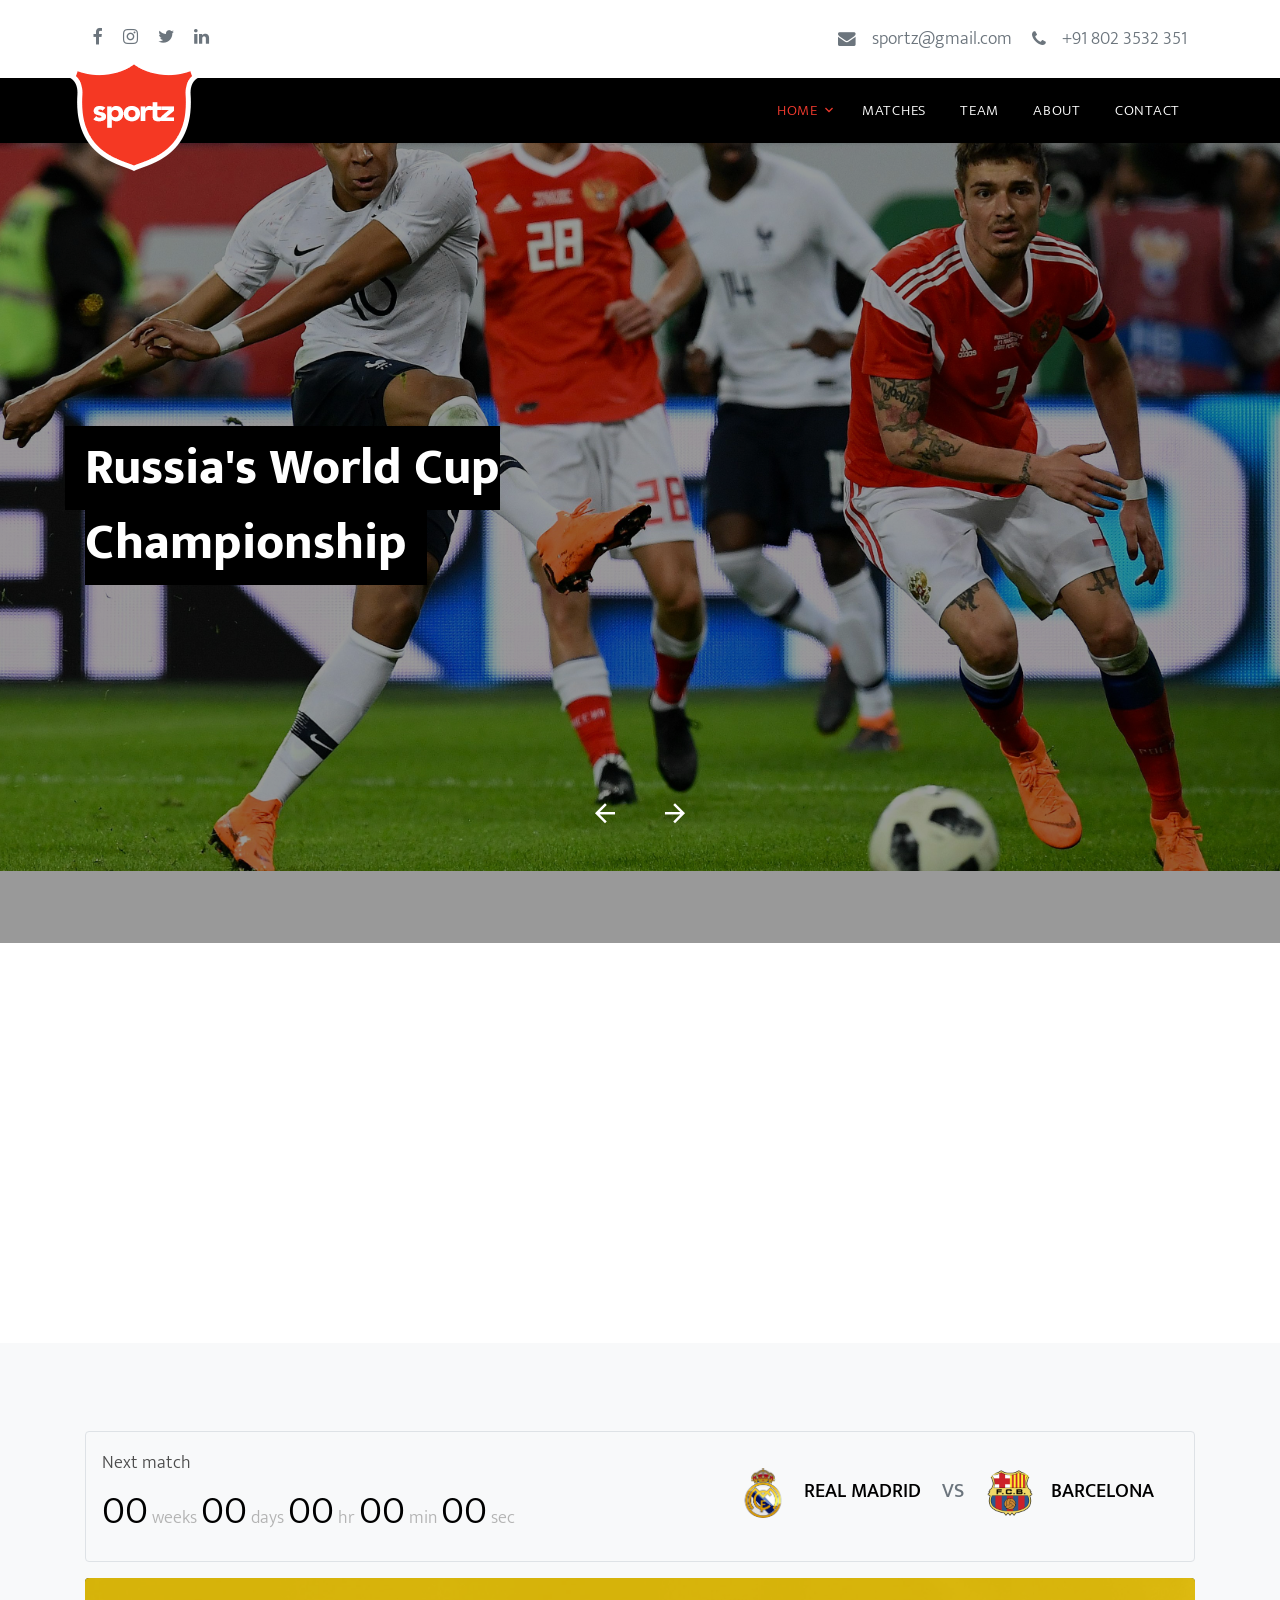
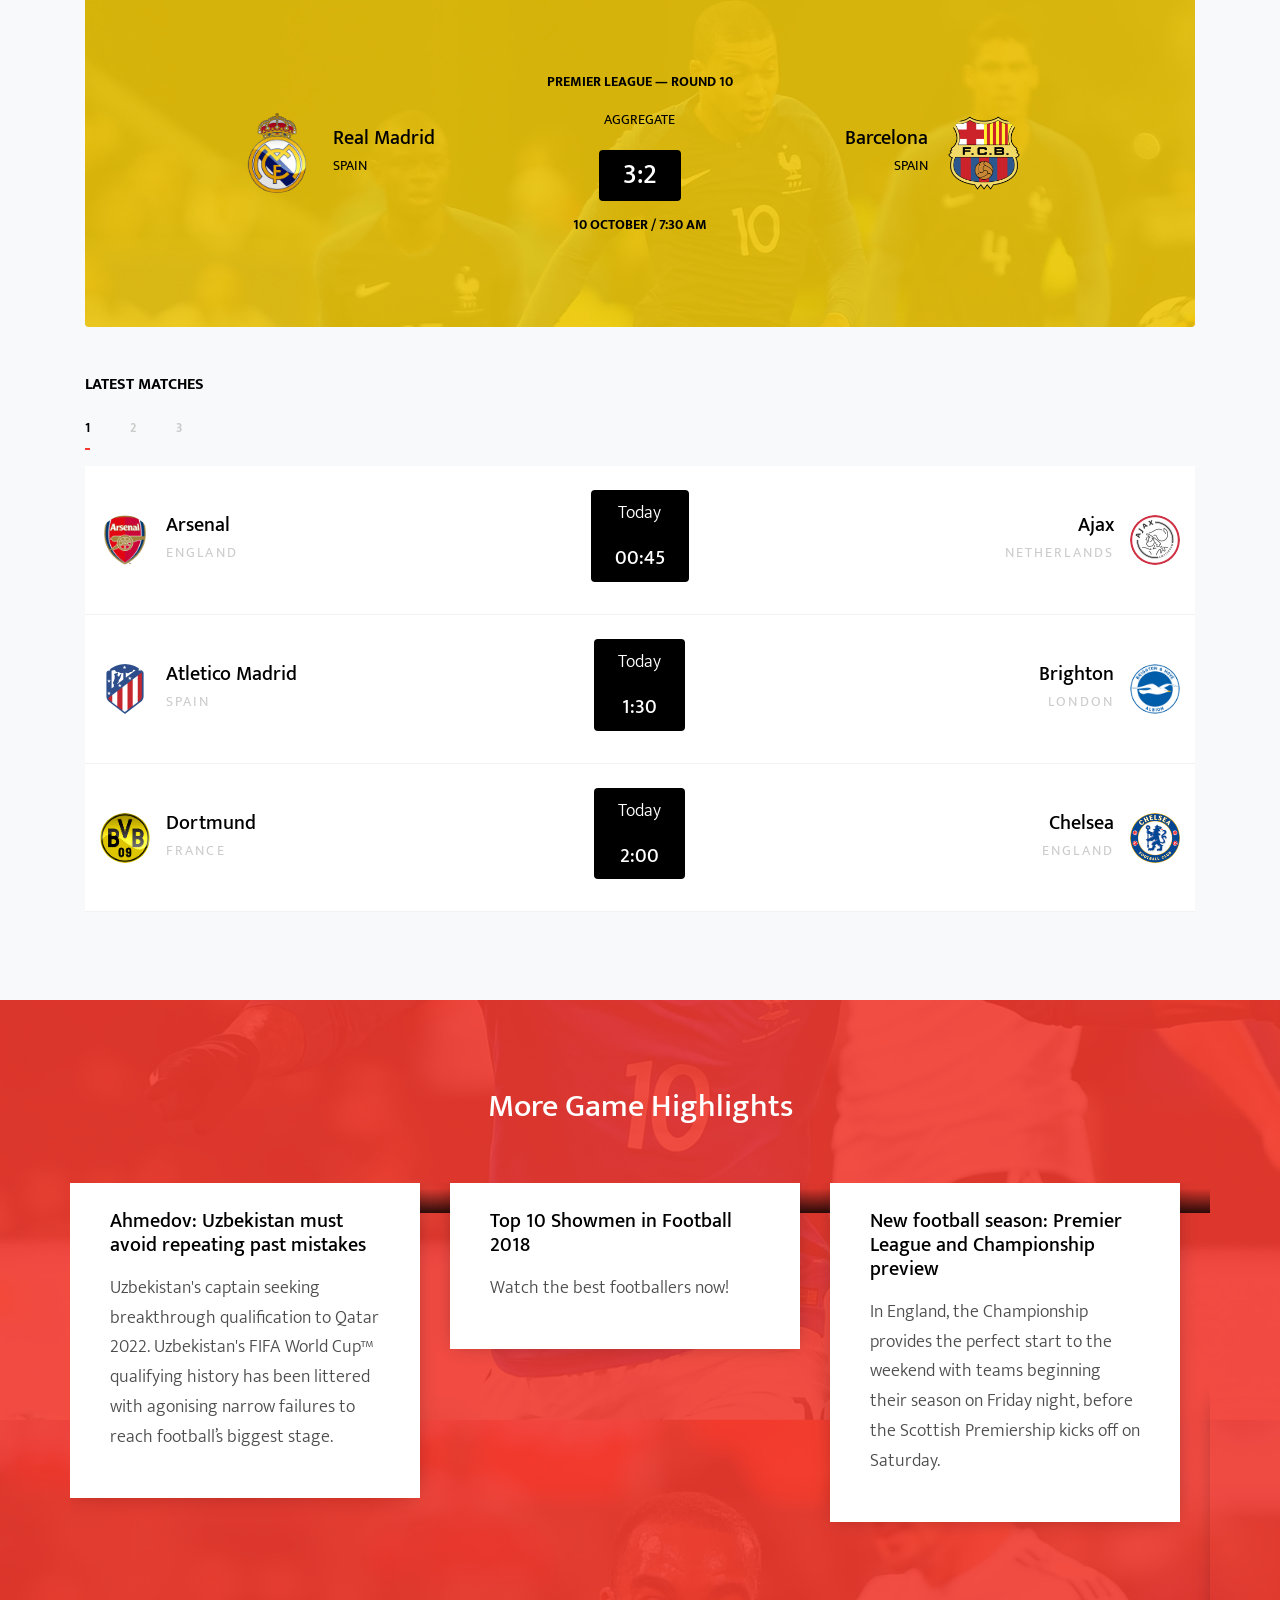
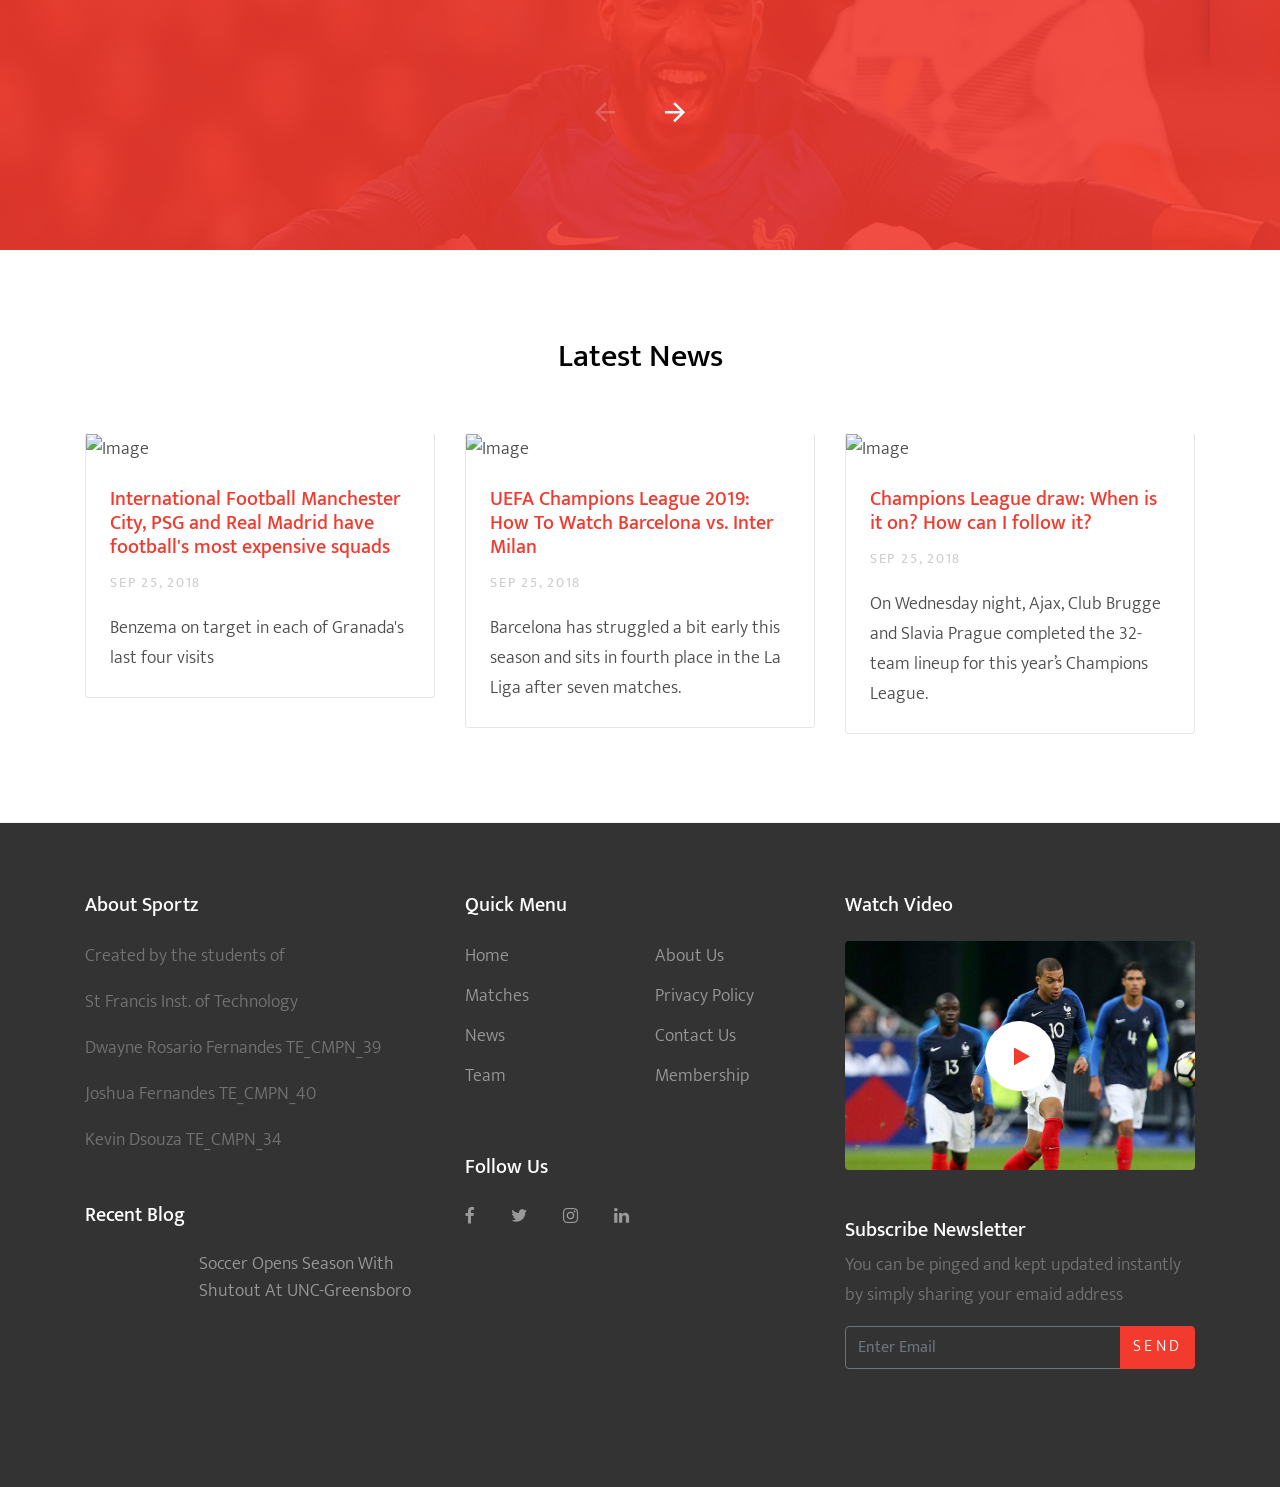
==== commit 80335be3: "Home_page was done ...and few logo images added" ====
--- a/index.html
+++ b/index.html
@@ -1,7 +1,7 @@
 <!DOCTYPE html>
 <html lang="en">
   <head>
-    <title>Sportz &mdash; Colorlib Sports Team Template</title>
+    <title>Sportz</title>
     <meta charset="utf-8">
     <meta name="viewport" content="width=device-width, initial-scale=1, shrink-to-fit=no">
 
@@ -47,8 +47,8 @@
               <a href="#" class="text-secondary px-2"><span class="icon-linkedin"></span></a>
             </div>
             <div class="col-6 col-md-9 text-right">
-              <div class="d-inline-block"><a href="#" class="text-secondary p-2 d-flex align-items-center"><span class="icon-envelope mr-3"></span> <span class="d-none d-md-block">youremail@domain.com</span></a></div>
-              <div class="d-inline-block"><a href="#" class="text-secondary p-2 d-flex align-items-center"><span class="icon-phone mr-0 mr-md-3"></span> <span class="d-none d-md-block">+1 232 3532 321</span></a></div>
+              <div class="d-inline-block"><a href="#" class="text-secondary p-2 d-flex align-items-center"><span class="icon-envelope mr-3"></span> <span class="d-none d-md-block">sportz@gmail.com</span></a></div>
+              <div class="d-inline-block"><a href="#" class="text-secondary p-2 d-flex align-items-center"><span class="icon-phone mr-0 mr-md-3"></span> <span class="d-none d-md-block">+91 802 3532 351</span></a></div>
             </div>
           </div>
         </div>
@@ -62,30 +62,7 @@
           <div class="d-inline-block d-md-none ml-md-0 mr-auto py-3"><a href="#" class="site-menu-toggle js-menu-toggle text-white"><span class="icon-menu h3"></span></a></div>
 
           <ul class="site-menu js-clone-nav d-none d-md-block">
-            <li class="has-children active">
-              <a href="index.html">Home</a>
-              <ul class="dropdown arrow-top">
-                <li><a href="#">Menu One</a></li>
-                <li><a href="#">Menu Two</a></li>
-                <li><a href="#">Menu Three</a></li>
-                <li class="has-children">
-                  <a href="#">Sub Menu</a>
-                  <ul class="dropdown">
-                    <li><a href="#">Menu One</a></li>
-                    <li><a href="#">Menu Two</a></li>
-                    <li><a href="#">Menu Three</a></li>
-                  </ul>
-                </li>
-              </ul>
-            </li>
-            <li class="has-children">
-              <a href="news.html">News</a>
-              <ul class="dropdown arrow-top">
-                <li><a href="#">Menu One</a></li>
-                <li><a href="#">Menu Two</a></li>
-                <li><a href="#">Menu Three</a></li>
-              </ul>
-            </li>
+            <li class="has-children active"><a href="index.html">Home</a></li>
             <li><a href="matches.html">Matches</a></li>
             <li><a href="team.html">Team</a></li>
             <li><a href="about.html">About</a></li>
@@ -95,7 +72,7 @@
       </nav>
     </header>
     
-
+<!-- Background Slideshow -->
 
     <div class="slide-one-item home-slider owl-carousel">
       <div class="site-blocks-cover overlay" style="background-image: url(images/hero_bg_2.jpg);" data-aos="fade" data-stellar-background-ratio="0.5">
@@ -103,7 +80,6 @@
           <div class="row align-items-center justify-content-start">
             <div class="col-md-6 text-center text-md-left" data-aos="fade-up" data-aos-delay="400">
               <h1 class="bg-text-line">Russia's World Cup Championship</h1>
-              <p><a href="#" class="btn btn-primary btn-sm rounded-0 py-3 px-5">Read More</a></p>
             </div>
           </div>
         </div>
@@ -114,7 +90,6 @@
           <div class="row align-items-center justify-content-start">
             <div class="col-md-6 text-center text-md-left" data-aos="fade-up" data-aos-delay="400">
               <h1 class="bg-text-line">Russia's World Cup Championship</h1>
-              <p><a href="#" class="btn btn-primary btn-sm rounded-0 py-3 px-5">Read More</a></p>
             </div>
           </div>
         </div>
@@ -125,41 +100,46 @@
           <div class="row align-items-center justify-content-start">
             <div class="col-md-6 text-center text-md-left" data-aos="fade-up" data-aos-delay="400">
               <h1 class="bg-text-line">Russia's World Cup Championship</h1>
-              <p><a href="#" class="btn btn-primary btn-sm rounded-0 py-3 px-5">Read More</a></p>
             </div>
           </div>
         </div>
       </div>  
     </div>
+
+<!-- End of Background Slideshow -->    
     
+
+<!-- News blocks -->
 
     <div class="site-section pt-0 feature-blocks-1" data-aos="fade" data-aos-delay="100">
       <div class="container">
         <div class="row">
           <div class="col-md-6 col-lg-4" >
-            <div class="p-3 p-md-5 feature-block-1 mb-5 mb-lg-0 bg" style="background-image: url('images/img_1.jpg');">
+            <div class="p-3 p-md-5 feature-block-1 mb-5 mb-lg-0 bg" style="background-image: url('https://s.france24.com/media/display/8da9b012-f9c7-11e8-a08b-005056bff430/w:1024/p:16x9/9102018_mbappe.jpg');">
               <div class="text">
-                <h2 class="h5 text-white">Russia's World Cup Championship</h2>
-                <p>Lorem ipsum dolor sit amet consectetur adipisicing elit. Eos repellat autem illum nostrum sit distinctio!</p>
-                <p class="mb-0"><a href="#" class="btn btn-primary btn-sm px-4 py-2 rounded-0">Read More</a></p>
+                <h2 class="h5 text-white">Kylian Mbappe: All by the age of 20</h2>
+                <p>Mbappe turns 20 today, having already broken countless records
+                  Mbappe outranked Diego Maradona and Cristiano Ronaldo on one count</p>
+                <p class="mb-0"><a href="https://www.fifa.com/worldcup/news/kylian-mbappe-all-by-the-age-of-20" class="btn btn-primary btn-sm px-4 py-2 rounded-0">Read More</a></p>
               </div>
             </div>
           </div>
           <div class="col-md-6 col-lg-4">
-            <div class="p-3 p-md-5 feature-block-1 mb-5 mb-lg-0 bg" style="background-image: url('images/img_2.jpg');">
+            <div class="p-3 p-md-5 feature-block-1 mb-5 mb-lg-0 bg" style="background-image: url('https://cnet2.cbsistatic.com/img/5VYU9pPsRDSJzC-nm0f9ne2OC8I=/2017/11/10/f83315de-3e25-4427-8cc2-346a8fee03de/fifa-world-cup-2018-balon-oficial.jpg');">
               <div class="text">
-                <h2 class="h5 text-white">Russia's World Cup Championship</h2>
-                <p>Lorem ipsum dolor sit amet consectetur adipisicing elit. Eos repellat autem illum nostrum sit distinctio!</p>
-                <p class="mb-0"><a href="#" class="btn btn-primary btn-sm px-4 py-2 rounded-0">Read More</a></p>
+                <h2 class="h5 text-white">More than half the world watched record-breaking 2018 World Cup</h2>
+                <p>Audit shows a record 3.572 billion people watched the 2018 FIFA World Cup Russia™
+                The final was seen live by a combined 1.12 billion viewers worldwide</p>
+                <p class="mb-0"><a href="https://www.fifa.com/worldcup/news/more-than-half-the-world-watched-record-breaking-2018-world-cup" class="btn btn-primary btn-sm px-4 py-2 rounded-0">Read More</a></p>
               </div>
             </div>
           </div>
           <div class="col-md-6 col-lg-4">
-            <div class="p-3 p-md-5 feature-block-1 mb-5 mb-lg-0 bg" style="background-image: url('images/img_3.jpg');">
+            <div class="p-3 p-md-5 feature-block-1 mb-5 mb-lg-0 bg" style="background-image: url('https://images-na.ssl-images-amazon.com/images/I/71NShJP5L-L.jpg');">
               <div class="text">
-                <h2 class="h5 text-white">Russia's World Cup Championship</h2>
-                <p>Lorem ipsum dolor sit amet consectetur adipisicing elit. Eos repellat autem illum nostrum sit distinctio!</p>
-                <p class="mb-0"><a href="#" class="btn btn-primary btn-sm px-4 py-2 rounded-0">Read More</a></p>
+                <h2 class="h5 text-white">Relive the emotions of the 2018 World Cup with the help of this e-book</h2>
+                <p>Which event do fans from around the world remember as they bid farewell to 2018, a year packed full of football?</p>
+                <p class="mb-0"><a href="https://www.fifa.com/worldcup/news/relive-emotions-of-2018-world-cup-with-help-of-e-book" class="btn btn-primary btn-sm px-4 py-2 rounded-0">Read More</a></p>
               </div>
             </div>
           </div>
@@ -167,8 +147,12 @@
       </div>
     </div>
 
+<!-- End of News blocks -->
+
     <div class="site-blocks-vs site-section bg-light">
       <div class="container">
+
+      <!-- Next Match block -->
 
         <div class="border mb-3 rounded d-block d-lg-flex align-items-center p-3 next-match">
           
@@ -180,17 +164,18 @@
           <div class="ml-auto pr-4 order-md-2">
             <div class="h5 text-black text-uppercase text-center text-lg-left">
               <div class="d-block d-md-inline-block mb-3 mb-lg-0">
-                <img src="images/img_1_sq.jpg" alt="Image" class="mr-3 image"><span class="d-block d-md-inline-block ml-0 ml-md-3 ml-lg-0">Sea Hawlks </span>
+                <img src="images/rm_logo.png" alt="Image" class="mr-3 image"><span class="d-block d-md-inline-block ml-0 ml-md-3 ml-lg-0">Real Madrid</span>
               </div>
               <span class="text-muted mx-3 text-normal mb-3 mb-lg-0 d-block d-md-inline ">vs</span> 
-              <div class="d-block d-md-inline-block">
-                <img src="images/img_3_sq.jpg" alt="Image" class="mr-3 image"><span class="d-block d-md-inline-block ml-0 ml-md-3 ml-lg-0">Patriots</span>
+              <div class="d-block d-md-inline-block ">
+                <img src="images/fcb_logo.png" alt="Image" class="mr-3 image"><span class="d-block d-md-inline-block ml-0 ml-md-3 ml-lg-0">Barcelona</span>
               </div>
             </div>
           </div>
           
           
         </div>
+      <!--End of Next Match block -->
 
         <div class="bg-image overlay-success rounded mb-5" style="background-image: url('images/hero_bg_1.jpg');" data-stellar-background-ratio="0.5">
           
@@ -200,11 +185,11 @@
               <div class="text-center text-lg-left">
                 <div class="d-block d-lg-flex align-items-center">
                   <div class="image mx-auto mb-3 mb-lg-0 mr-lg-3">
-                    <img src="images/img_1_sq.jpg" alt="Image" class="img-fluid">
+                    <img src="images/rm_logo.png" alt="Image" class="img-fluid">
                   </div>
                   <div class="text">
-                    <h3 class="h5 mb-0 text-black">Sea Hawks</h3>
-                    <span class="text-uppercase small country text-black">Brazil</span>
+                    <h3 class="h5 mb-0 text-black">Real Madrid</h3>
+                    <span class="text-uppercase small country text-black">Spain</span>
                   </div>
                 </div>
               </div>
@@ -213,8 +198,9 @@
             <div class="col-md-12 col-lg-4 text-center mb-4 mb-lg-0">
               <div class="d-inline-block">
                 <p class="mb-2"><small class="text-uppercase text-black font-weight-bold">Premier League &mdash; Round 10</small></p>
+                <p class="text-uppercase text-black font-weight-bold"><small>Aggregate</small></p>
                 <div class="bg-black py-2 px-4 mb-2 text-white d-inline-block rounded"><span class="h3">3:2</span></div>
-                <p class="mb-0"><small class="text-uppercase text-black font-weight-bold">10 September / 7:30 AM</small></p>
+                <p class="mb-0"><small class="text-uppercase text-black font-weight-bold">10 October / 7:30 AM</small></p>
               </div>
             </div>
 
@@ -222,11 +208,11 @@
               <div class="">
                 <div class="d-block d-lg-flex align-items-center">
                   <div class="image mx-auto ml-lg-3 mb-3 mb-lg-0 order-2">
-                    <img src="images/img_4_sq.jpg" alt="Image" class="img-fluid">
+                    <img src="images/fcb_logo.png" alt="Image" class="img-fluid">
                   </div>
                   <div class="text order-1">
-                    <h3 class="h5 mb-0 text-black">Steelers</h3>
-                    <span class="text-uppercase small country text-black">London</span>
+                    <h3 class="h5 mb-0 text-black">Barcelona</h3>
+                    <span class="text-uppercase small country text-black">Spain</span>
                   </div>
                 </div>
               </div>
@@ -234,6 +220,9 @@
 
           </div>
         </div>
+
+
+      <!-- Latest match block -->
 
         <div class="row">
           <div class="col-md-12">
@@ -242,13 +231,13 @@
             <div class="site-block-tab">
               <ul class="nav nav-pills mb-3" id="pills-tab" role="tablist">
                 <li class="nav-item">
-                  <a class="nav-link active" id="pills-home-tab" data-toggle="pill" href="#pills-home" role="tab" aria-controls="pills-home" aria-selected="true">Match 1</a>
+                  <a class="nav-link active" id="pills-home-tab" data-toggle="pill" href="#pills-home" role="tab" aria-controls="pills-home" aria-selected="true">1</a>
                 </li>
                 <li class="nav-item">
-                  <a class="nav-link" id="pills-profile-tab" data-toggle="pill" href="#pills-profile" role="tab" aria-controls="pills-profile" aria-selected="false">Match 2</a>
+                  <a class="nav-link" id="pills-profile-tab" data-toggle="pill" href="#pills-profile" role="tab" aria-controls="pills-profile" aria-selected="false">2</a>
                 </li>
                 <li class="nav-item">
-                  <a class="nav-link" id="pills-contact-tab" data-toggle="pill" href="#pills-contact" role="tab" aria-controls="pills-contact" aria-selected="false">Match 3</a>
+                  <a class="nav-link" id="pills-contact-tab" data-toggle="pill" href="#pills-contact" role="tab" aria-controls="pills-contact" aria-selected="false">3</a>
                 </li>
               </ul>
               <div class="tab-content" id="pills-tabContent">
@@ -264,11 +253,11 @@
                           <div class="text-center text-lg-left">
                             <div class="d-block d-lg-flex align-items-center">
                               <div class="image image-small text-center mb-3 mb-lg-0 mr-lg-3">
-                                <img src="images/img_1_sq.jpg" alt="Image" class="img-fluid">
+                                <img src="images/arsenal_logo.png" alt="Image" class="img-fluid">
                               </div>
                               <div class="text">
-                                <h3 class="h5 mb-0 text-black">Packers</h3>
-                                <span class="text-uppercase small country">Brazil</span>
+                                <h3 class="h5 mb-0 text-black">Arsenal</h3>
+                                <span class="text-uppercase small country">England</span>
                               </div>
                             </div>
                           </div>
@@ -276,7 +265,9 @@
                         </div>
                         <div class="col-md-4 col-lg-4 text-center mb-4 mb-lg-0">
                           <div class="d-inline-block">
-                            <div class="bg-black py-2 px-4 mb-2 text-white d-inline-block rounded"><span class="h5">3:2</span></div>
+                            <div class="bg-black py-2 px-4 mb-2 text-white d-inline-block rounded">
+                              <p>Today</p>
+                              <span class="h5">00:45</span></div>
                           </div>
                         </div>
 
@@ -284,11 +275,11 @@
                           <div class="">
                             <div class="d-block d-lg-flex align-items-center">
                               <div class="image image-small ml-lg-3 mb-3 mb-lg-0 order-2">
-                                <img src="images/img_4_sq.jpg" alt="Image" class="img-fluid">
+                                <img src="images/ajax_logo.png" alt="Image" class="img-fluid">
                               </div>
                               <div class="text order-1 w-100">
-                                <h3 class="h5 mb-0 text-black">Steelers</h3>
-                                <span class="text-uppercase small country">London</span>
+                                <h3 class="h5 mb-0 text-black">Ajax</h3>
+                                <span class="text-uppercase small country">Netherlands</span>
                               </div>
                             </div>
                           </div>
@@ -303,11 +294,11 @@
                           <div class="text-center text-lg-left">
                             <div class="d-block d-lg-flex align-items-center">
                               <div class="image image-small text-center mb-3 mb-lg-0 mr-lg-3">
-                                <img src="images/img_1_sq.jpg" alt="Image" class="img-fluid">
+                                <img src="images/atm_logo.png" alt="Image" class="img-fluid">
                               </div>
                               <div class="text">
-                                <h3 class="h5 mb-0 text-black">Patriots</h3>
-                                <span class="text-uppercase small country">Brazil</span>
+                                <h3 class="h5 mb-0 text-black">Atletico Madrid</h3>
+                                <span class="text-uppercase small country">Spain</span>
                               </div>
                             </div>
                           </div>
@@ -315,7 +306,7 @@
                         </div>
                         <div class="col-md-4 col-lg-4 text-center mb-4 mb-lg-0">
                           <div class="d-inline-block">
-                            <div class="bg-black py-2 px-4 mb-2 text-white d-inline-block rounded"><span class="h5">3:2</span></div>
+                            <div class="bg-black py-2 px-4 mb-2 text-white d-inline-block rounded"><p>Today</p><span class="h5">1:30</span></div>
                           </div>
                         </div>
 
@@ -323,10 +314,10 @@
                           <div class="">
                             <div class="d-block d-lg-flex align-items-center">
                               <div class="image image-small ml-lg-3 mb-3 mb-lg-0 order-2">
-                                <img src="images/img_4_sq.jpg" alt="Image" class="img-fluid">
+                                <img src="images/brighton_logo.png" alt="Image" class="img-fluid">
                               </div>
                               <div class="text order-1 w-100">
-                                <h3 class="h5 mb-0 text-black">Cowboys</h3>
+                                <h3 class="h5 mb-0 text-black">Brighton</h3>
                                 <span class="text-uppercase small country">London</span>
                               </div>
                             </div>
@@ -342,11 +333,11 @@
                           <div class="text-center text-lg-left">
                             <div class="d-block d-lg-flex align-items-center">
                               <div class="image image-small text-center mb-3 mb-lg-0 mr-lg-3">
-                                <img src="images/img_1_sq.jpg" alt="Image" class="img-fluid">
+                                <img src="images/bvb_logo.png" alt="Image" class="img-fluid">
                               </div>
                               <div class="text">
-                                <h3 class="h5 mb-0 text-black">Raiders</h3>
-                                <span class="text-uppercase small country">Brazil</span>
+                                <h3 class="h5 mb-0 text-black">Dortmund</h3>
+                                <span class="text-uppercase small country">France</span>
                               </div>
                             </div>
                           </div>
@@ -354,7 +345,7 @@
                         </div>
                         <div class="col-md-4 col-lg-4 text-center mb-4 mb-lg-0">
                           <div class="d-inline-block">
-                            <div class="bg-black py-2 px-4 mb-2 text-white d-inline-block rounded"><span class="h5">3:2</span></div>
+                            <div class="bg-black py-2 px-4 mb-2 text-white d-inline-block rounded"><p>Today</p><span class="h5">2:00</span></div>
                           </div>
                         </div>
 
@@ -362,11 +353,11 @@
                           <div class="">
                             <div class="d-block d-lg-flex align-items-center">
                               <div class="image image-small ml-lg-3 mb-3 mb-lg-0 order-2">
-                                <img src="images/img_4_sq.jpg" alt="Image" class="img-fluid">
+                                <img src="images/chelsea_logo.png" alt="Image" class="img-fluid">
                               </div>
                               <div class="text order-1 w-100">
-                                <h3 class="h5 mb-0 text-black">Chiefs</h3>
-                                <span class="text-uppercase small country">London</span>
+                                <h3 class="h5 mb-0 text-black">Chelsea</h3>
+                                <span class="text-uppercase small country">England</span>
                               </div>
                             </div>
                           </div>
@@ -390,11 +381,11 @@
                           <div class="text-center text-lg-left">
                             <div class="d-block d-lg-flex align-items-center">
                               <div class="image image-small text-center mb-3 mb-lg-0 mr-lg-3">
-                                <img src="images/img_1_sq.jpg" alt="Image" class="img-fluid">
+                                <img src="images/juventus_logo.png" alt="Image" class="img-fluid">
                               </div>
                               <div class="text">
-                                <h3 class="h5 mb-0 text-black">Packers</h3>
-                                <span class="text-uppercase small country">Brazil</span>
+                                <h3 class="h5 mb-0 text-black">Juventus</h3>
+                                  <span class="text-uppercase small country">Italy</span>
                               </div>
                             </div>
                           </div>
@@ -402,7 +393,7 @@
                         </div>
                         <div class="col-md-4 col-lg-4 text-center mb-4 mb-lg-0">
                           <div class="d-inline-block">
-                            <div class="bg-black py-2 px-4 mb-2 text-white d-inline-block rounded"><span class="h5">3:2</span></div>
+                            <div class="bg-black py-2 px-4 mb-2 text-white d-inline-block rounded"><span class="h5"><p>Tomorrow</p></span>0:30</div>
                           </div>
                         </div>
 
@@ -410,10 +401,10 @@
                           <div class="">
                             <div class="d-block d-lg-flex align-items-center">
                               <div class="image image-small ml-lg-3 mb-3 mb-lg-0 order-2">
-                                <img src="images/img_4_sq.jpg" alt="Image" class="img-fluid">
+                                <img src="images/leicester_logo.png" alt="Image" class="img-fluid">
                               </div>
                               <div class="text order-1 w-100">
-                                <h3 class="h5 mb-0 text-black">Steelers</h3>
+                                <h3 class="h5 mb-0 text-black">Leicester City</h3>
                                 <span class="text-uppercase small country">London</span>
                               </div>
                             </div>
@@ -429,11 +420,11 @@
                           <div class="text-center text-lg-left">
                             <div class="d-block d-lg-flex align-items-center">
                               <div class="image image-small text-center mb-3 mb-lg-0 mr-lg-3">
-                                <img src="images/img_1_sq.jpg" alt="Image" class="img-fluid">
+                                <img src="images/liverpool_logo.png" alt="Image" class="img-fluid">
                               </div>
                               <div class="text">
-                                <h3 class="h5 mb-0 text-black">Patriots</h3>
-                                <span class="text-uppercase small country">Brazil</span>
+                                <h3 class="h5 mb-0 text-black">Liverpool</h3>
+                                <span class="text-uppercase small country">England</span>
                               </div>
                             </div>
                           </div>
@@ -441,7 +432,7 @@
                         </div>
                         <div class="col-md-4 col-lg-4 text-center mb-4 mb-lg-0">
                           <div class="d-inline-block">
-                            <div class="bg-black py-2 px-4 mb-2 text-white d-inline-block rounded"><span class="h5">3:2</span></div>
+                            <div class="bg-black py-2 px-4 mb-2 text-white d-inline-block rounded"><p>Tomorrow</p><span class="h5">0:45</span></div>
                           </div>
                         </div>
 
@@ -449,11 +440,11 @@
                           <div class="">
                             <div class="d-block d-lg-flex align-items-center">
                               <div class="image image-small ml-lg-3 mb-3 mb-lg-0 order-2">
-                                <img src="images/img_4_sq.jpg" alt="Image" class="img-fluid">
+                                <img src="images/mu_logo.png" alt="Image" class="img-fluid">
                               </div>
                               <div class="text order-1 w-100">
-                                <h3 class="h5 mb-0 text-black">Cowboys</h3>
-                                <span class="text-uppercase small country">London</span>
+                                <h3 class="h5 mb-0 text-black">Manchester United</h3>
+                                <span class="text-uppercase small country">England</span>
                               </div>
                             </div>
                           </div>
@@ -468,11 +459,11 @@
                           <div class="text-center text-lg-left">
                             <div class="d-block d-lg-flex align-items-center">
                               <div class="image image-small text-center mb-3 mb-lg-0 mr-lg-3">
-                                <img src="images/img_1_sq.jpg" alt="Image" class="img-fluid">
+                                <img src="images/napoli_logo.png" alt="Image" class="img-fluid">
                               </div>
                               <div class="text">
-                                <h3 class="h5 mb-0 text-black">Raiders</h3>
-                                <span class="text-uppercase small country">Brazil</span>
+                                <h3 class="h5 mb-0 text-black">Napoli</h3>
+                                <span class="text-uppercase small country">Germany</span>
                               </div>
                             </div>
                           </div>
@@ -480,7 +471,7 @@
                         </div>
                         <div class="col-md-4 col-lg-4 text-center mb-4 mb-lg-0">
                           <div class="d-inline-block">
-                            <div class="bg-black py-2 px-4 mb-2 text-white d-inline-block rounded"><span class="h5">3:2</span></div>
+                            <div class="bg-black py-2 px-4 mb-2 text-white d-inline-block rounded"><p>Tomorrow</p><span class="h5">1:00</span></div>
                           </div>
                         </div>
 
@@ -488,11 +479,11 @@
                           <div class="">
                             <div class="d-block d-lg-flex align-items-center">
                               <div class="image image-small ml-lg-3 mb-3 mb-lg-0 order-2">
-                                <img src="images/img_4_sq.jpg" alt="Image" class="img-fluid">
+                                <img src="images/psg_logo.png" alt="Image" class="img-fluid">
                               </div>
                               <div class="text order-1 w-100">
-                                <h3 class="h5 mb-0 text-black">Chiefs</h3>
-                                <span class="text-uppercase small country">London</span>
+                                <h3 class="h5 mb-0 text-black">Paris Saint German</h3>
+                                <span class="text-uppercase small country">France</span>
                               </div>
                             </div>
                           </div>
@@ -516,11 +507,11 @@
                           <div class="text-center text-lg-left">
                             <div class="d-block d-lg-flex align-items-center">
                               <div class="image image-small text-center mb-3 mb-lg-0 mr-lg-3">
-                                <img src="images/img_1_sq.jpg" alt="Image" class="img-fluid">
+                                <img src="images/tottenham_logo.png" alt="Image" class="img-fluid">
                               </div>
                               <div class="text">
-                                <h3 class="h5 mb-0 text-black">Packers</h3>
-                                <span class="text-uppercase small country">Brazil</span>
+                                <h3 class="h5 mb-0 text-black">Tottenham</h3>
+                                <span class="text-uppercase small country">London</span>
                               </div>
                             </div>
                           </div>
@@ -528,7 +519,7 @@
                         </div>
                         <div class="col-md-4 col-lg-4 text-center mb-4 mb-lg-0">
                           <div class="d-inline-block">
-                            <div class="bg-black py-2 px-4 mb-2 text-white d-inline-block rounded"><span class="h5">3:2</span></div>
+                            <div class="bg-black py-2 px-4 mb-2 text-white d-inline-block rounded"><p>11/1</p><span class="h5">3:00</span></div>
                           </div>
                         </div>
 
@@ -536,11 +527,11 @@
                           <div class="">
                             <div class="d-block d-lg-flex align-items-center">
                               <div class="image image-small ml-lg-3 mb-3 mb-lg-0 order-2">
-                                <img src="images/img_4_sq.jpg" alt="Image" class="img-fluid">
+                                <img src="images/schalke_logo.png" alt="Image" class="img-fluid">
                               </div>
                               <div class="text order-1 w-100">
-                                <h3 class="h5 mb-0 text-black">Steelers</h3>
-                                <span class="text-uppercase small country">London</span>
+                                <h3 class="h5 mb-0 text-black">Shalke</h3>
+                                <span class="text-uppercase small country">Wales</span>
                               </div>
                             </div>
                           </div>
@@ -555,11 +546,11 @@
                           <div class="text-center text-lg-left">
                             <div class="d-block d-lg-flex align-items-center">
                               <div class="image image-small text-center mb-3 mb-lg-0 mr-lg-3">
-                                <img src="images/img_1_sq.jpg" alt="Image" class="img-fluid">
+                                <img src="images/everton_logo.png" alt="Image" class="img-fluid">
                               </div>
                               <div class="text">
-                                <h3 class="h5 mb-0 text-black">Patriots</h3>
-                                <span class="text-uppercase small country">Brazil</span>
+                                <h3 class="h5 mb-0 text-black">Everton</h3>
+                                <span class="text-uppercase small country">England</span>
                               </div>
                             </div>
                           </div>
@@ -567,7 +558,7 @@
                         </div>
                         <div class="col-md-4 col-lg-4 text-center mb-4 mb-lg-0">
                           <div class="d-inline-block">
-                            <div class="bg-black py-2 px-4 mb-2 text-white d-inline-block rounded"><span class="h5">3:2</span></div>
+                            <div class="bg-black py-2 px-4 mb-2 text-white d-inline-block rounded"><p>11/2</p><span class="h5">3:00</span></div>
                           </div>
                         </div>
 
@@ -575,11 +566,11 @@
                           <div class="">
                             <div class="d-block d-lg-flex align-items-center">
                               <div class="image image-small ml-lg-3 mb-3 mb-lg-0 order-2">
-                                <img src="images/img_4_sq.jpg" alt="Image" class="img-fluid">
+                                <img src="images/nc_logo.png" alt="Image" class="img-fluid">
                               </div>
                               <div class="text order-1 w-100">
-                                <h3 class="h5 mb-0 text-black">Cowboys</h3>
-                                <span class="text-uppercase small country">London</span>
+                                <h3 class="h5 mb-0 text-black">New Castle</h3>
+                                <span class="text-uppercase small country">Wales</span>
                               </div>
                             </div>
                           </div>
@@ -594,11 +585,11 @@
                           <div class="text-center text-lg-left">
                             <div class="d-block d-lg-flex align-items-center">
                               <div class="image image-small text-center mb-3 mb-lg-0 mr-lg-3">
-                                <img src="images/img_1_sq.jpg" alt="Image" class="img-fluid">
+                                <img src="images/watford_logo.png" alt="Image" class="img-fluid">
                               </div>
                               <div class="text">
-                                <h3 class="h5 mb-0 text-black">Raiders</h3>
-                                <span class="text-uppercase small country">Brazil</span>
+                                <h3 class="h5 mb-0 text-black">Watford</h3>
+                                <span class="text-uppercase small country">Scotland</span>
                               </div>
                             </div>
                           </div>
@@ -606,7 +597,7 @@
                         </div>
                         <div class="col-md-4 col-lg-4 text-center mb-4 mb-lg-0">
                           <div class="d-inline-block">
-                            <div class="bg-black py-2 px-4 mb-2 text-white d-inline-block rounded"><span class="h5">3:2</span></div>
+                            <div class="bg-black py-2 px-4 mb-2 text-white d-inline-block rounded"><p>11/2</p><span class="h5">5:00</span></div>
                           </div>
                         </div>
 
@@ -614,11 +605,11 @@
                           <div class="">
                             <div class="d-block d-lg-flex align-items-center">
                               <div class="image image-small ml-lg-3 mb-3 mb-lg-0 order-2">
-                                <img src="images/img_4_sq.jpg" alt="Image" class="img-fluid">
+                                <img src="images/waterloo_logo.png" alt="Image" class="img-fluid">
                               </div>
                               <div class="text order-1 w-100">
-                                <h3 class="h5 mb-0 text-black">Chiefs</h3>
-                                <span class="text-uppercase small country">London</span>
+                                <h3 class="h5 mb-0 text-black">Waterloo</h3>
+                                <span class="text-uppercase small country">England</span>
                               </div>
                             </div>
                           </div>
@@ -634,10 +625,16 @@
               </div>
             </div>
           </div>
+
+      <!--End of Latest match block -->
+
+
         </div>
       </div>
     </div>
     
+
+<!-- More Game highlights -->
 
     <div class="site-section block-13 bg-primary fixed overlay-primary bg-image" style="background-image: url('images/hero_bg_3.jpg');"  data-stellar-background-ratio="0.5">
 
@@ -654,13 +651,14 @@
           <!-- uses .block-12 -->
           <div class="block-12">
             <figure>
-              <img src="images/img_1.jpg" alt="Image" class="img-fluid">
+              <img src="https://img.fifa.com/image/upload/t_tc1/v1570175070/ejyvev1lqo5cdehupm9h.jpg" alt="Image" class="img-fluid">
             </figure>
             <div class="text">
-              <span class="meta">May 20th 2018</span>
+              <span class="meta">September 20th 2019</span>
               <div class="text-inner">
-                <h2 class="heading mb-3"><a href="#" class="text-black">World Cup Championship</a></h2>
-                <p>Lorem ipsum dolor sit amet, consectetur adipisicing elit. Ad culpa, consectetur! Eligendi illo, repellat repudiandae cumque fugiat optio!</p>
+                <h2 class="heading mb-3"><a href="#" class="text-black">Ahmedov: Uzbekistan must avoid repeating past mistakes</a></h2>
+                <p>Uzbekistan's captain seeking breakthrough qualification to Qatar 2022.
+                Uzbekistan's FIFA World Cup™ qualifying history has been littered with agonising narrow failures to reach football’s biggest stage.</p>
               </div>
             </div>
           </div>
@@ -669,13 +667,13 @@
         <div class="item">
           <div class="block-12">
             <figure>
-              <img src="images/img_2.jpg" alt="Image" class="img-fluid">
+              <img src="https://i.ytimg.com/vi/KV_zvQEDU48/maxresdefault.jpg" alt="Image" class="img-fluid">
             </figure>
             <div class="text">
-              <span class="meta">May 20th 2018</span>
+              <span class="meta">September 20th 2019</span>
               <div class="text-inner">
-                <h2 class="heading mb-3"><a href="#" class="text-black">World Cup Championship</a></h2>
-                <p>Lorem ipsum dolor sit amet, consectetur adipisicing elit. Ad culpa, consectetur! Eligendi illo, repellat repudiandae cumque fugiat optio!</p>
+                <h2 class="heading mb-3"><a href="https://www.youtube.com/watch?v=KV_zvQEDU48" class="text-black">Top 10 Showmen in Football 2018</a></h2>
+                <p>Watch the best footballers now!</p>
               </div>
             </div>
           </div>
@@ -684,13 +682,13 @@
         <div class="item">
           <div class="block-12">
             <figure>
-              <img src="images/img_3.jpg" alt="Image" class="img-fluid">
+              <img src="https://ichef.bbci.co.uk/news/912/cpsprodpb/39CA/production/_108149741_gettyimages-1076891792.jpg" alt="Image" class="img-fluid">
             </figure>
             <div class="text">
-              <span class="meta">May 20th 2018</span>
+              <span class="meta">October 1st 2019</span>
               <div class="text-inner">
-                <h2 class="heading mb-3"><a href="#" class="text-black">World Cup Championship</a></h2>
-                <p>Lorem ipsum dolor sit amet, consectetur adipisicing elit. Ad culpa, consectetur! Eligendi illo, repellat repudiandae cumque fugiat optio!</p>
+                <h2 class="heading mb-3"><a href="https://www.bbc.co.uk/newsround/49192724" class="text-black">New football season: Premier League and Championship preview</a></h2>
+                <p>In England, the Championship provides the perfect start to the weekend with teams beginning their season on Friday night, before the Scottish Premiership kicks off on Saturday.</p>
               </div>
             </div>
           </div>
@@ -702,7 +700,7 @@
               <img src="images/img_4.jpg" alt="Image" class="img-fluid">
             </figure>
             <div class="text">
-              <span class="meta">May 20th 2018</span>
+              <span class="meta">October 1st 2019</span>
               <div class="text-inner">
                 <h2 class="heading mb-3"><a href="#" class="text-black">World Cup Championship</a></h2>
                 <p>Lorem ipsum dolor sit amet, consectetur adipisicing elit. Ad culpa, consectetur! Eligendi illo, repellat repudiandae cumque fugiat optio!</p>
@@ -714,188 +712,29 @@
           <!-- uses .block-12 -->
           <div class="block-12">
             <figure>
-              <img src="images/img_1.jpg" alt="Image" class="img-fluid">
+              <img src="https://static01.nyt.com/images/2018/10/26/sports/26france1/26france1-facebookJumbo.jpg" alt="Image" class="img-fluid">
             </figure>
             <div class="text">
-              <span class="meta">May 20th 2018</span>
+              <span class="meta">September 20th 2019</span>
               <div class="text-inner">
-                <h2 class="heading mb-3"><a href="#" class="text-black">World Cup Championship</a></h2>
-                <p>Lorem ipsum dolor sit amet, consectetur adipisicing elit. Ad culpa, consectetur! Eligendi illo, repellat repudiandae cumque fugiat optio!</p>
-              </div>
-            </div>
-          </div>
-        </div>
-
-        <div class="item">
-          <div class="block-12">
-            <figure>
-              <img src="images/img_2.jpg" alt="Image" class="img-fluid">
-            </figure>
-            <div class="text">
-              <span class="meta">May 20th 2018</span>
-              <div class="text-inner">
-                <h2 class="heading mb-3"><a href="#" class="text-black">World Cup Championship</a></h2>
-                <p>Lorem ipsum dolor sit amet, consectetur adipisicing elit. Ad culpa, consectetur! Eligendi illo, repellat repudiandae cumque fugiat optio!</p>
-              </div>
-            </div>
-          </div>
-        </div>
-
-        <div class="item">
-          <div class="block-12">
-            <figure>
-              <img src="images/img_3.jpg" alt="Image" class="img-fluid">
-            </figure>
-            <div class="text">
-              <span class="meta">May 20th 2018</span>
-              <div class="text-inner">
-                <h2 class="heading mb-3"><a href="#" class="text-black">World Cup Championship</a></h2>
-                <p>Lorem ipsum dolor sit amet, consectetur adipisicing elit. Ad culpa, consectetur! Eligendi illo, repellat repudiandae cumque fugiat optio!</p>
-              </div>
-            </div>
-          </div>
-        </div>
-
-        <div class="item">
-          <div class="block-12">
-            <figure>
-              <img src="images/img_4.jpg" alt="Image" class="img-fluid">
-            </figure>
-            <div class="text">
-              <span class="meta">May 20th 2018</span>
-              <div class="text-inner">
-                <h2 class="heading mb-3"><a href="#" class="text-black">World Cup Championship</a></h2>
-                <p>Lorem ipsum dolor sit amet, consectetur adipisicing elit. Ad culpa, consectetur! Eligendi illo, repellat repudiandae cumque fugiat optio!</p>
-              </div>
-            </div>
-          </div>
-        </div>
-        <div class="item">
-          <!-- uses .block-12 -->
-          <div class="block-12">
-            <figure>
-              <img src="images/img_1.jpg" alt="Image" class="img-fluid">
-            </figure>
-            <div class="text">
-              <span class="meta">May 20th 2018</span>
-              <div class="text-inner">
-                <h2 class="heading mb-3"><a href="#" class="text-black">World Cup Championship</a></h2>
-                <p>Lorem ipsum dolor sit amet, consectetur adipisicing elit. Ad culpa, consectetur! Eligendi illo, repellat repudiandae cumque fugiat optio!</p>
-              </div>
-            </div>
-          </div>
-        </div>
-
-        <div class="item">
-          <div class="block-12">
-            <figure>
-              <img src="images/img_2.jpg" alt="Image" class="img-fluid">
-            </figure>
-            <div class="text">
-              <span class="meta">May 20th 2018</span>
-              <div class="text-inner">
-                <h2 class="heading mb-3"><a href="#" class="text-black">World Cup Championship</a></h2>
-                <p>Lorem ipsum dolor sit amet, consectetur adipisicing elit. Ad culpa, consectetur! Eligendi illo, repellat repudiandae cumque fugiat optio!</p>
-              </div>
-            </div>
-          </div>
-        </div>
-
-        <div class="item">
-          <div class="block-12">
-            <figure>
-              <img src="images/img_3.jpg" alt="Image" class="img-fluid">
-            </figure>
-            <div class="text">
-              <span class="meta">May 20th 2018</span>
-              <div class="text-inner">
-                <h2 class="heading mb-3"><a href="#" class="text-black">World Cup Championship</a></h2>
-                <p>Lorem ipsum dolor sit amet, consectetur adipisicing elit. Ad culpa, consectetur! Eligendi illo, repellat repudiandae cumque fugiat optio!</p>
-              </div>
-            </div>
-          </div>
-        </div>
-
-        <div class="item">
-          <div class="block-12">
-            <figure>
-              <img src="images/img_4.jpg" alt="Image" class="img-fluid">
-            </figure>
-            <div class="text">
-              <span class="meta">May 20th 2018</span>
-              <div class="text-inner">
-                <h2 class="heading mb-3"><a href="#" class="text-black">World Cup Championship</a></h2>
-                <p>Lorem ipsum dolor sit amet, consectetur adipisicing elit. Ad culpa, consectetur! Eligendi illo, repellat repudiandae cumque fugiat optio!</p>
-              </div>
-            </div>
-          </div>
-        </div>
-        <div class="item">
-          <!-- uses .block-12 -->
-          <div class="block-12">
-            <figure>
-              <img src="images/img_1.jpg" alt="Image" class="img-fluid">
-            </figure>
-            <div class="text">
-              <span class="meta">May 20th 2018</span>
-              <div class="text-inner">
-                <h2 class="heading mb-3"><a href="#" class="text-black">World Cup Championship</a></h2>
-                <p>Lorem ipsum dolor sit amet, consectetur adipisicing elit. Ad culpa, consectetur! Eligendi illo, repellat repudiandae cumque fugiat optio!</p>
-              </div>
-            </div>
-          </div>
-        </div>
-
-        <div class="item">
-          <div class="block-12">
-            <figure>
-              <img src="images/img_2.jpg" alt="Image" class="img-fluid">
-            </figure>
-            <div class="text">
-              <span class="meta">May 20th 2018</span>
-              <div class="text-inner">
-                <h2 class="heading mb-3"><a href="#" class="text-black">World Cup Championship</a></h2>
-                <p>Lorem ipsum dolor sit amet, consectetur adipisicing elit. Ad culpa, consectetur! Eligendi illo, repellat repudiandae cumque fugiat optio!</p>
-              </div>
-            </div>
-          </div>
-        </div>
-
-        <div class="item">
-          <div class="block-12">
-            <figure>
-              <img src="images/img_3.jpg" alt="Image" class="img-fluid">
-            </figure>
-            <div class="text">
-              <span class="meta">May 20th 2018</span>
-              <div class="text-inner">
-                <h2 class="heading mb-3"><a href="#" class="text-black">World Cup Championship</a></h2>
-                <p>Lorem ipsum dolor sit amet, consectetur adipisicing elit. Ad culpa, consectetur! Eligendi illo, repellat repudiandae cumque fugiat optio!</p>
-              </div>
-            </div>
-          </div>
-        </div>
-
-        <div class="item">
-          <div class="block-12">
-            <figure>
-              <img src="images/img_4.jpg" alt="Image" class="img-fluid">
-            </figure>
-            <div class="text">
-              <span class="meta">May 20th 2018</span>
-              <div class="text-inner">
-                <h2 class="heading mb-3"><a href="#" class="text-black">World Cup Championship</a></h2>
-                <p>Lorem ipsum dolor sit amet, consectetur adipisicing elit. Ad culpa, consectetur! Eligendi illo, repellat repudiandae cumque fugiat optio!</p>
-              </div>
-            </div>
-          </div>
-        </div>
+                <h2 class="heading mb-3"><a href="https://www.nytimes.com/2018/10/25/sports/soccer-france.html" class="text-black">French Soccer Hunts for American Money</a></h2>
+                <p>Brazil’s Neymar, who plays for Paris St.-Germain, is one of the world’s biggest soccer stars, but France’s top league has struggled to gain top dollar for its media rights.</p>
+              </div>
+            </div>
+          </div>
+        </div>
+
+        
         
       </div>
         </div>
       </div>
       
     </div>
+
+<!--End of More Game highlights -->
+
+
 
     <div class="site-section">
       <div class="container">
@@ -908,36 +747,39 @@
           <div class="col-md-6 col-lg-4">
             <div class="post-entry">
               <div class="image">
-                <img src="images/img_1.jpg" alt="Image" class="img-fluid">
+                <img src="https://e00-marca.uecdn.es/assets/multimedia/imagenes/2019/09/09/15680503248276.jpg" alt="Image" class="img-fluid">
               </div>
               <div class="text p-4">
-                <h2 class="h5 text-black"><a href="#">RealMad vs Striker Who Will Win?</a></h2>
-                <span class="text-uppercase date d-block mb-3"><small>By Colorlib &bullet; Sep 25, 2018</small></span>
-                <p class="mb-0">Lorem ipsum dolor sit amet, consectetur adipisicing elit. Fugiat beatae doloremque, ex corrupti perspiciatis.</p>
+                <h2 class="h5 text-black"><a href="https://www.marca.com/en/football/international-football/2019/09/09/5d7694b3268e3e173d8b4635.html">
+              International Football
+              Manchester City, PSG and Real Madrid have football's most expensive squads</a></h2>
+                <span class="text-uppercase date d-block mb-3"><small>Sep 25, 2018</small></span>
+                <p class="mb-0">Benzema on target in each of Granada's last four visits</p>
               </div>
             </div>
           </div>
           <div class="col-md-6 col-lg-4">
             <div class="post-entry">
               <div class="image">
-                <img src="images/img_2.jpg" alt="Image" class="img-fluid">
+                <img src="https://specials-images.forbesimg.com/imageserve/1171038872/960x0.jpg?fit=scale" alt="Image" class="img-fluid">
               </div>
               <div class="text p-4">
-                <h2 class="h5 text-black"><a href="#">RealMad vs Striker Who Will Win?</a></h2>
-                <span class="text-uppercase date d-block mb-3"><small>By Colorlib &bullet; Sep 25, 2018</small></span>
-                <p class="mb-0">Lorem ipsum dolor sit amet, consectetur adipisicing elit. Fugiat beatae doloremque, ex corrupti perspiciatis.</p>
+                <h2 class="h5 text-black"><a href="https://www.forbes.com/sites/cybrown/2019/10/02/uefa-champions-league-2019-how-to-watch-barcelona-vs-inter-milan/">UEFA Champions League 2019: How To Watch Barcelona vs. Inter Milan</a></h2>
+                <span class="text-uppercase date d-block mb-3"><small>Sep 25, 2018</small></span>
+                <p class="mb-0">Barcelona has struggled a bit early this season and sits in fourth place in the La Liga after seven matches.</p>
               </div>
             </div>
           </div>
           <div class="col-md-6 col-lg-4">
             <div class="post-entry">
               <div class="image">
-                <img src="images/img_3.jpg" alt="Image" class="img-fluid">
+                <img src="https://www.irishtimes.com/polopoly_fs/1.4001017.1567066757!/image/image.jpg_gen/derivatives/box_620_330/image.jpg" alt="Image" class="img-fluid">
               </div>
               <div class="text p-4">
-                <h2 class="h5 text-black"><a href="#">RealMad vs Striker Who Will Win?</a></h2>
-                <span class="text-uppercase date d-block mb-3"><small>By Colorlib &bullet; Sep 25, 2018</small></span>
-                <p class="mb-0">Lorem ipsum dolor sit amet, consectetur adipisicing elit. Fugiat beatae doloremque, ex corrupti perspiciatis.</p>
+                <h2 class="h5 text-black"><a href="https://www.irishtimes.com/sport/soccer/champions-league/champions-league-draw-when-is-it-on-how-can-i-follow-it-1.4001018">Champions League draw: When is it on? How can I follow it?</a></h2>
+                <span class="text-uppercase date d-block mb-3"><small>Sep 25, 2018</small></span>
+                <p class="mb-0"> 
+On Wednesday night, Ajax, Club Brugge and Slavia Prague completed the 32-team lineup for this year’s Champions League.</p>
               </div>
             </div>
           </div>
@@ -953,40 +795,25 @@
           <div class="col-lg-4">
             <div class="mb-5">
               <h3 class="footer-heading mb-4">About Sportz</h3>
-              <p>Lorem ipsum dolor sit amet, consectetur adipisicing elit. Saepe pariatur reprehenderit vero atque, consequatur id ratione, et non dignissimos culpa? Ut veritatis, quos illum totam quis blanditiis, minima minus odio!</p>
+              <p>Created by the students of</p>
+              <p> St Francis Inst. of Technology</p>
+              <p>Dwayne Rosario Fernandes TE_CMPN_39</p>
+              <p>Joshua Fernandes TE_CMPN_40</p>
+              <p>Kevin Dsouza TE_CMPN_34</p>
             </div>
 
             <div class="mb-5">
               <h3 class="footer-heading mb-4">Recent Blog</h3>
               <div class="block-25">
                 <ul class="list-unstyled">
+                  
                   <li class="mb-3">
-                    <a href="#" class="d-flex">
+                    <a href="https://arkansasrazorbacks.com/soccer-opens-season-with-3-0-road-win-at-unc-greensboro/" class="d-flex">
                       <figure class="image mr-4">
-                        <img src="images/img_1.jpg" alt="" class="img-fluid">
+                        <img src="https://arkansasrazorbacks.com/wp-content/uploads/2019/08/JWB_3091.jpg" alt="" class="img-fluid">
                       </figure>
                       <div class="text">
-                        <h3 class="heading font-weight-light">Lorem ipsum dolor sit amet consectetur elit</h3>
-                      </div>
-                    </a>
-                  </li>
-                  <li class="mb-3">
-                    <a href="#" class="d-flex">
-                      <figure class="image mr-4">
-                        <img src="images/img_1.jpg" alt="" class="img-fluid">
-                      </figure>
-                      <div class="text">
-                        <h3 class="heading font-weight-light">Lorem ipsum dolor sit amet consectetur elit</h3>
-                      </div>
-                    </a>
-                  </li>
-                  <li class="mb-3">
-                    <a href="#" class="d-flex">
-                      <figure class="image mr-4">
-                        <img src="images/img_1.jpg" alt="" class="img-fluid">
-                      </figure>
-                      <div class="text">
-                        <h3 class="heading font-weight-light">Lorem ipsum dolor sit amet consectetur elit</h3>
+                        <h3 class="heading font-weight-light">Soccer Opens Season With Shutout At UNC-Greensboro</h3>
                       </div>
                     </a>
                   </li>
@@ -1048,7 +875,7 @@
 
             <div class="mb-5">
               <h3 class="footer-heading mb-2">Subscribe Newsletter</h3>
-              <p>Lorem ipsum dolor sit amet consectetur adipisicing elit minima minus odio.</p>
+              <p>You can be pinged and kept updated instantly by simply sharing your emaid address</p>
 
               <form action="#" method="post">
                 <div class="input-group mb-3">
@@ -1064,16 +891,7 @@
           </div>
           
         </div>
-        <div class="row pt-5 mt-5 text-center">
-          <div class="col-md-12">
-            <p>
-            <!-- Link back to Colorlib can't be removed. Template is licensed under CC BY 3.0. -->
-            Copyright &copy;<script data-cfasync="false" src="/cdn-cgi/scripts/5c5dd728/cloudflare-static/email-decode.min.js"></script><script>document.write(new Date().getFullYear());</script> All rights reserved | This template is made with <i class="icon-heart-o" aria-hidden="true"></i> by <a href="https://colorlib.com" target="_blank" >Colorlib</a>
-            <!-- Link back to Colorlib can't be removed. Template is licensed under CC BY 3.0. -->
-            </p>
-          </div>
-          
-        </div>
+        
       </div>
     </footer>
   </div>
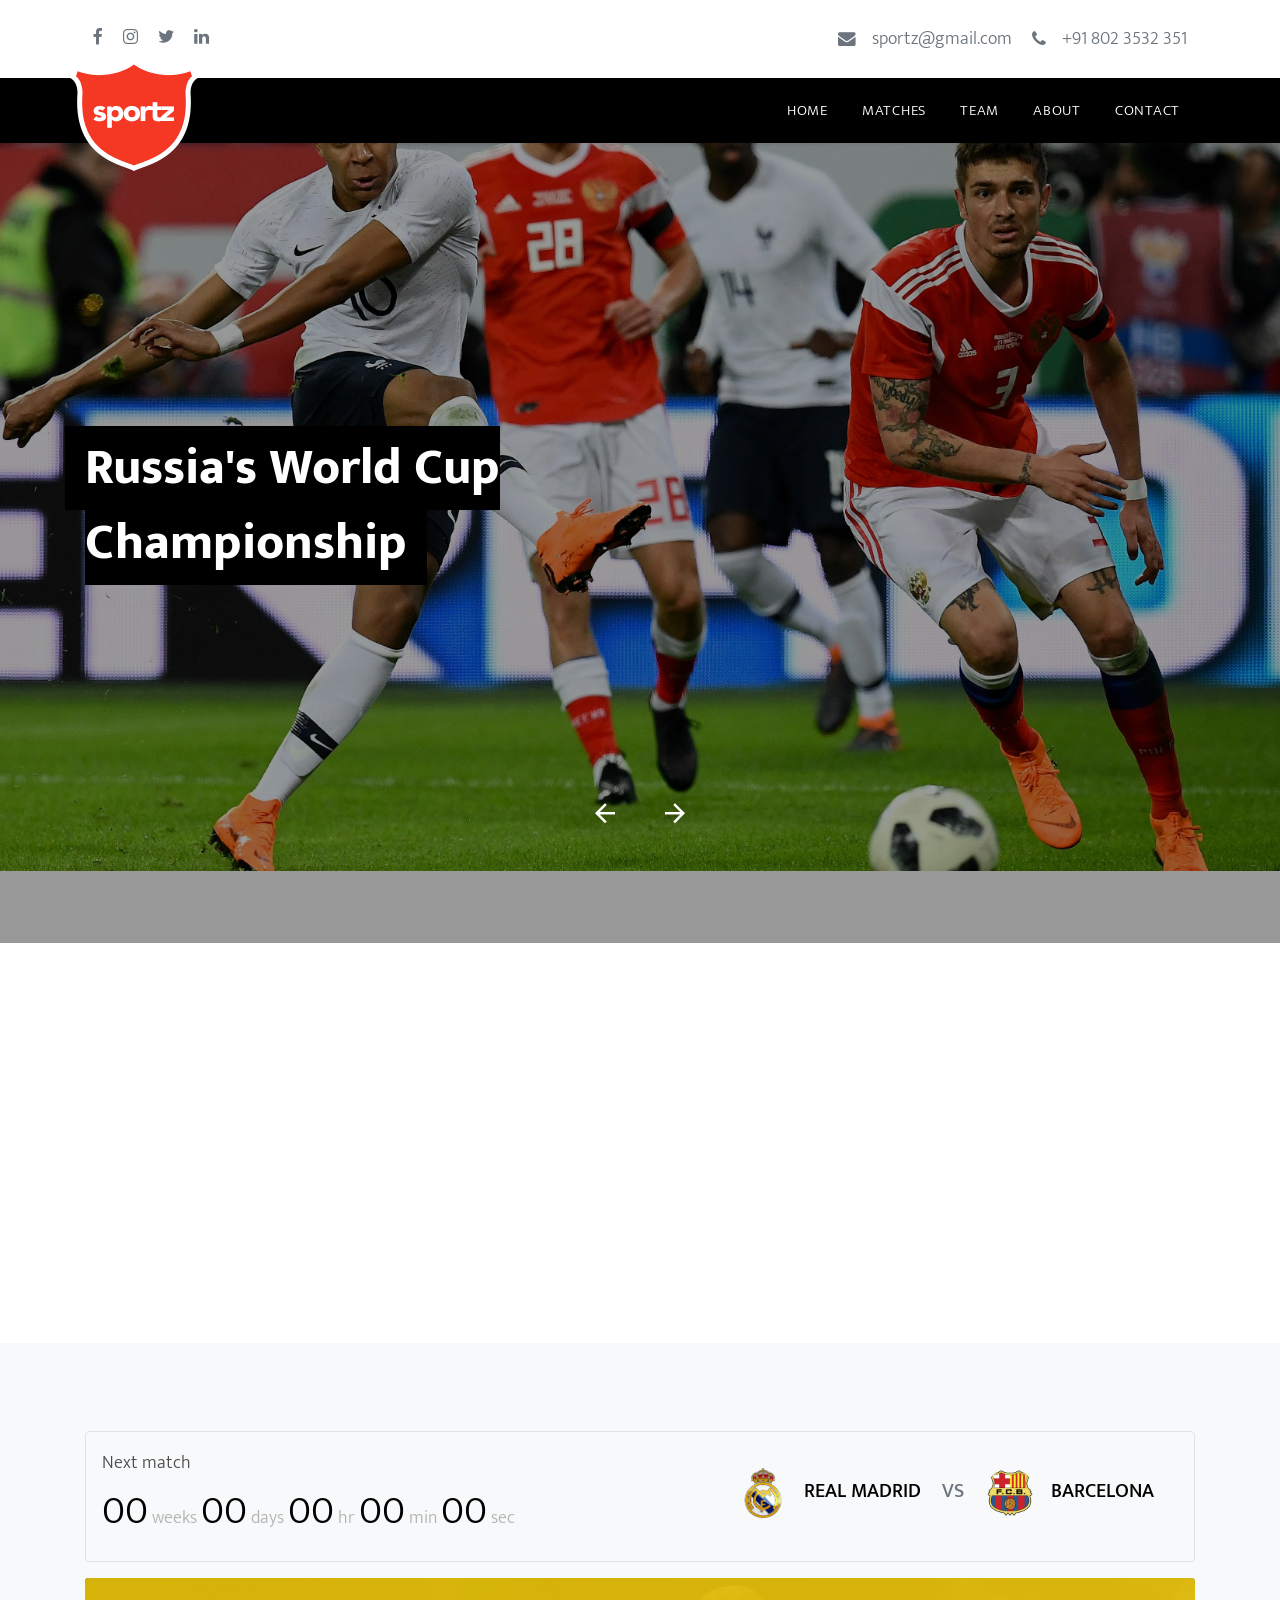
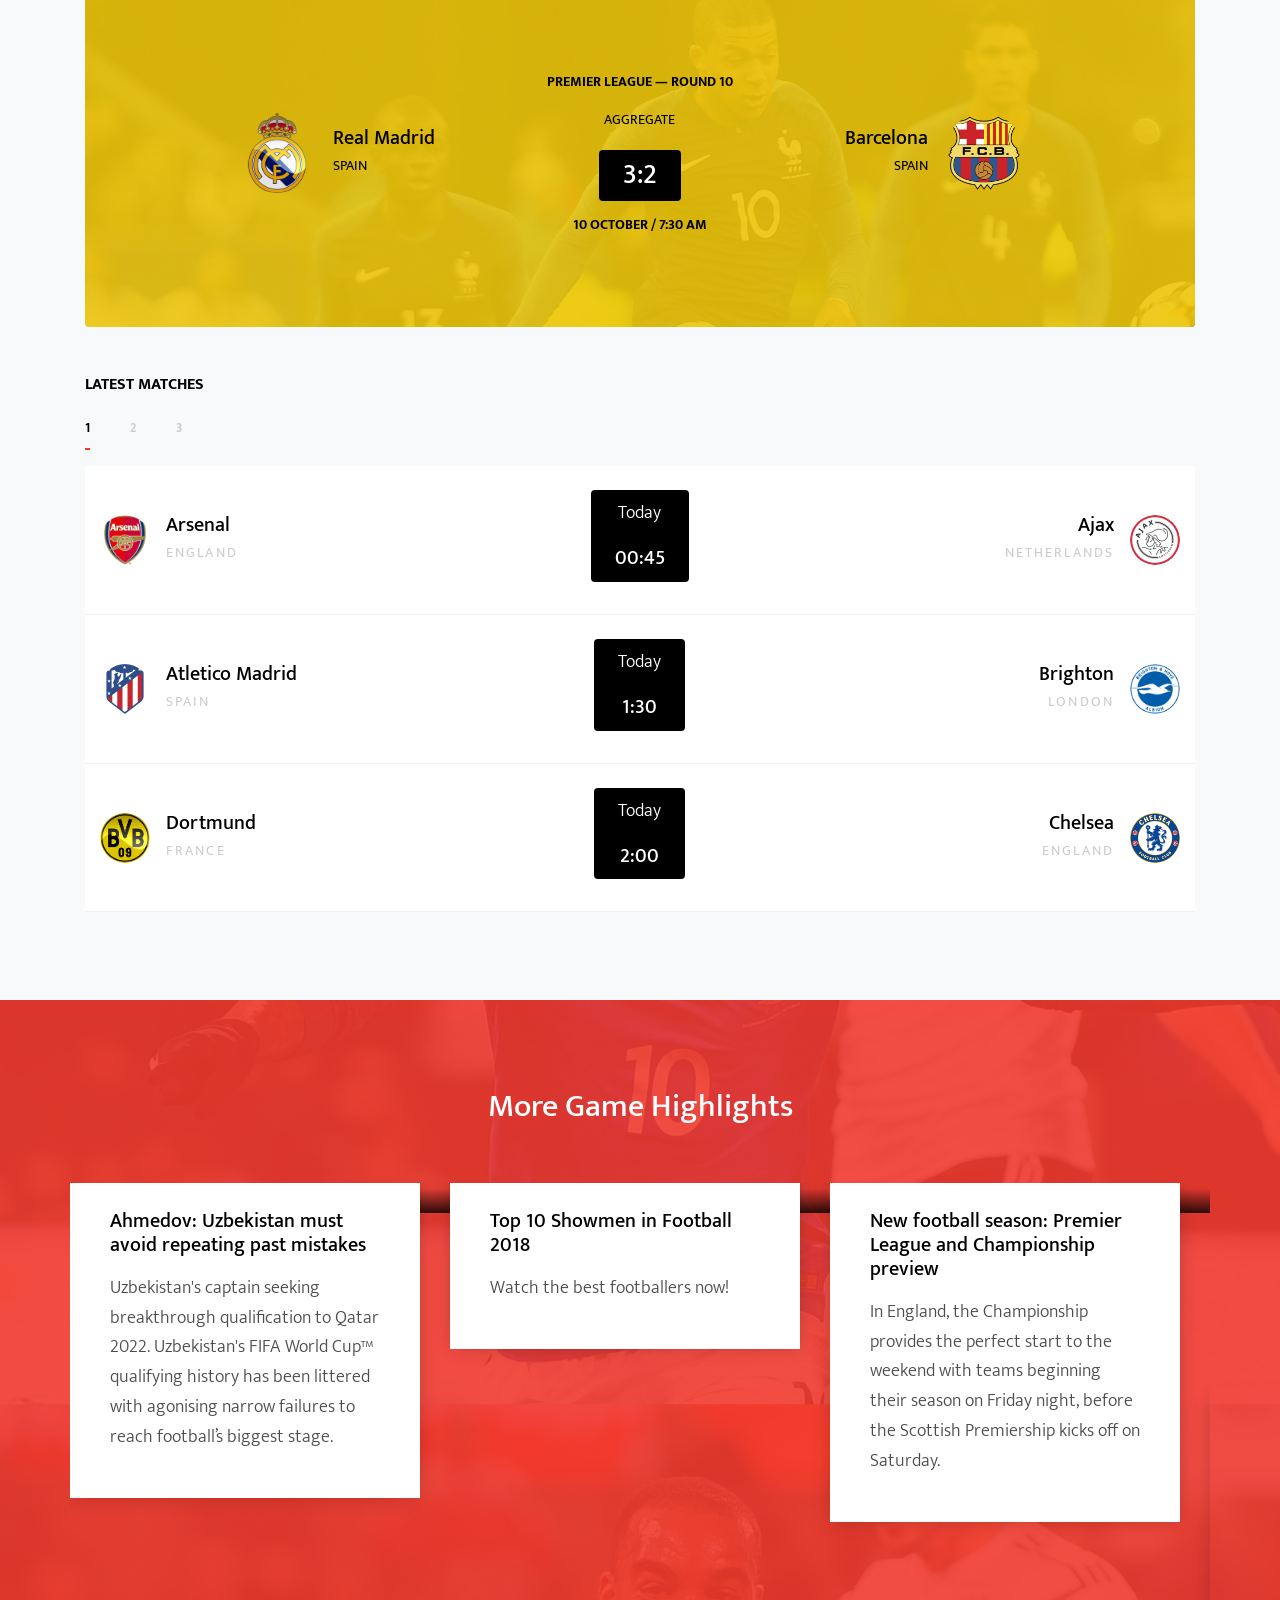
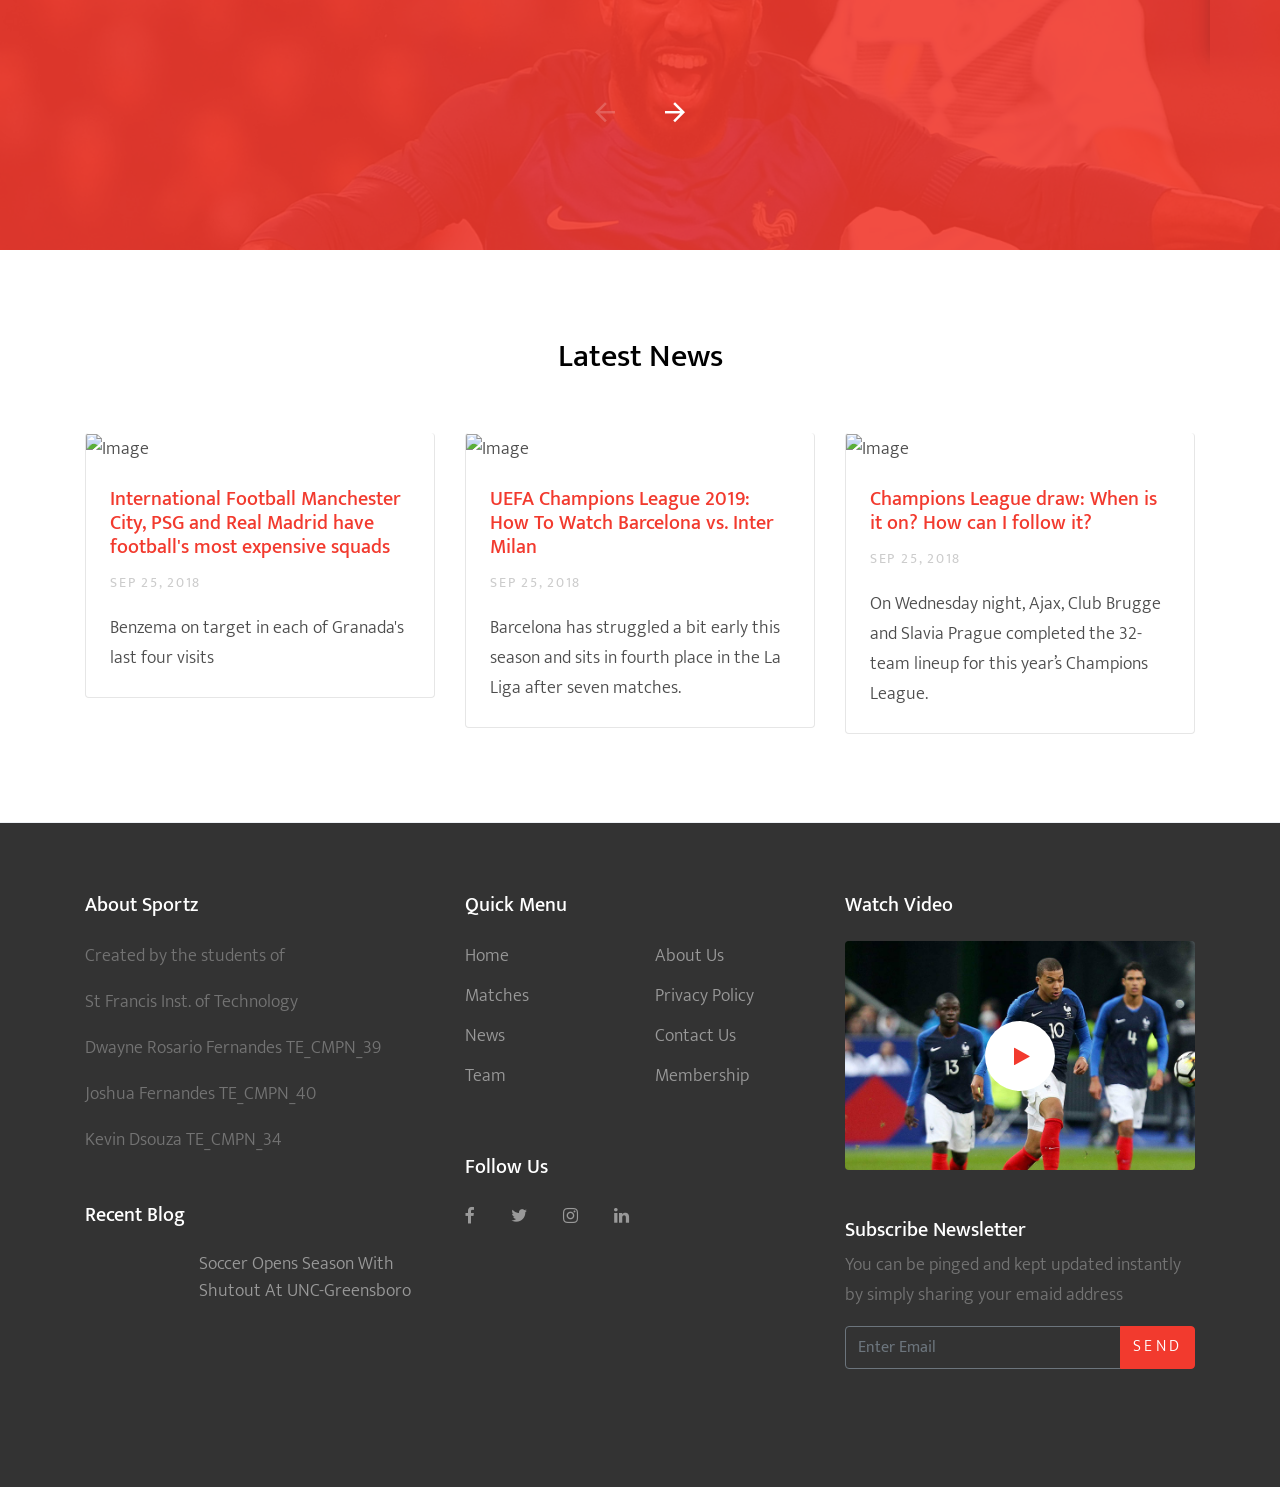
==== commit 00b2bff9: "Base completed for all the pages with Aboutus_page mainly" ====
--- a/index.html
+++ b/index.html
@@ -62,7 +62,7 @@
           <div class="d-inline-block d-md-none ml-md-0 mr-auto py-3"><a href="#" class="site-menu-toggle js-menu-toggle text-white"><span class="icon-menu h3"></span></a></div>
 
           <ul class="site-menu js-clone-nav d-none d-md-block">
-            <li class="has-children active"><a href="index.html">Home</a></li>
+            <li><a href="index.html">Home</a></li>
             <li><a href="matches.html">Matches</a></li>
             <li><a href="team.html">Team</a></li>
             <li><a href="about.html">About</a></li>
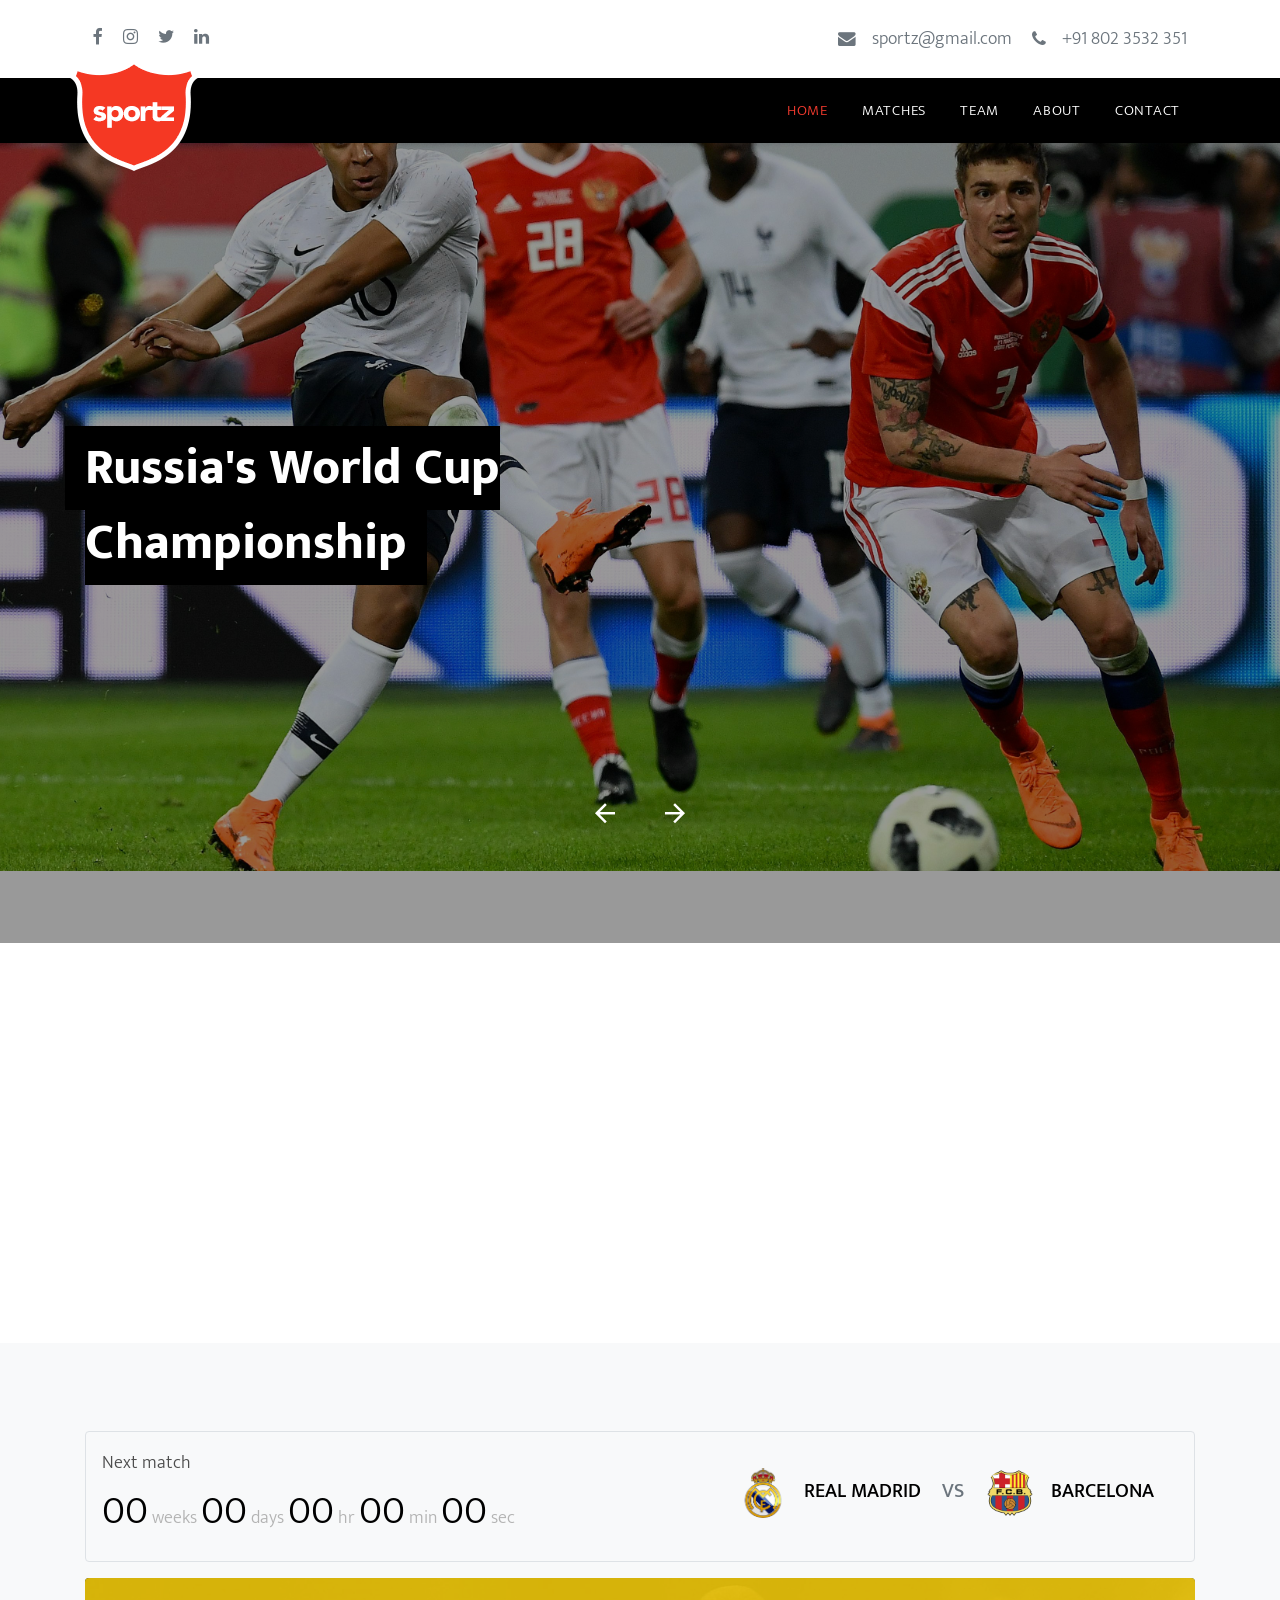
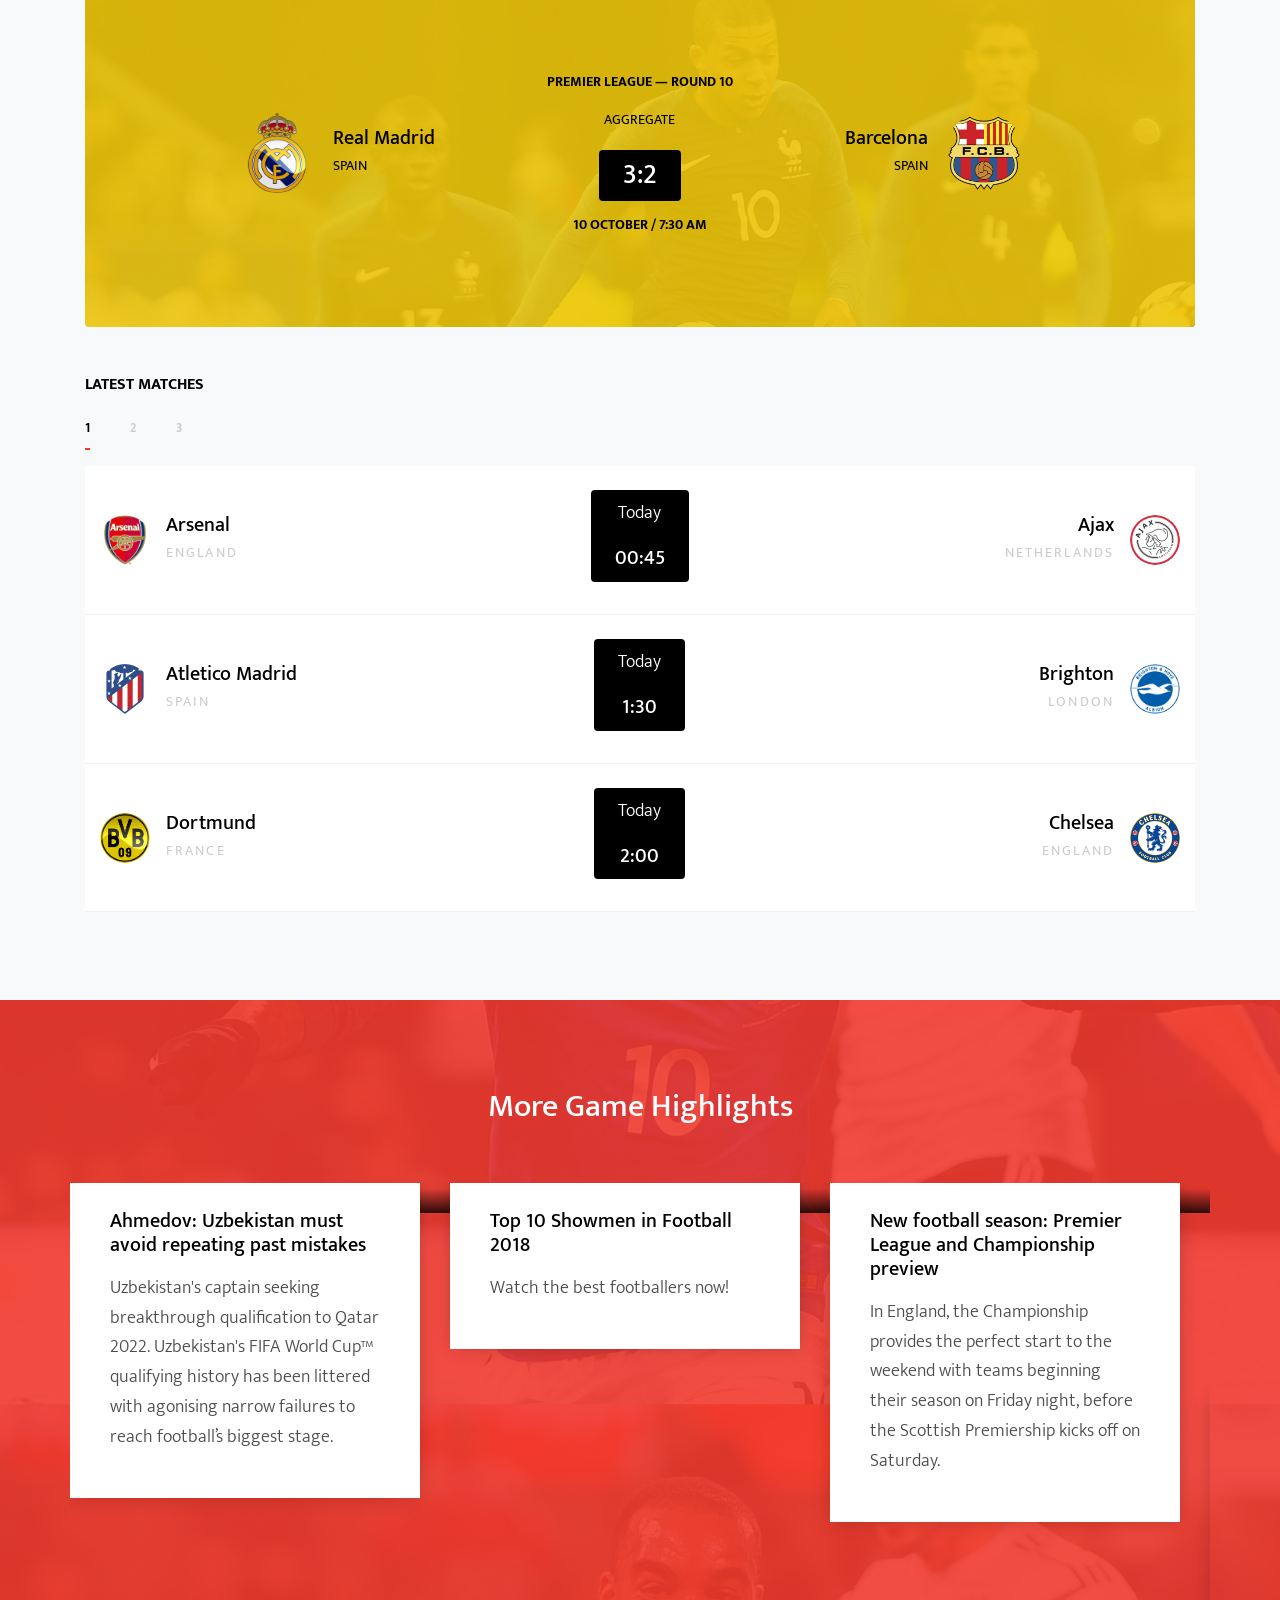
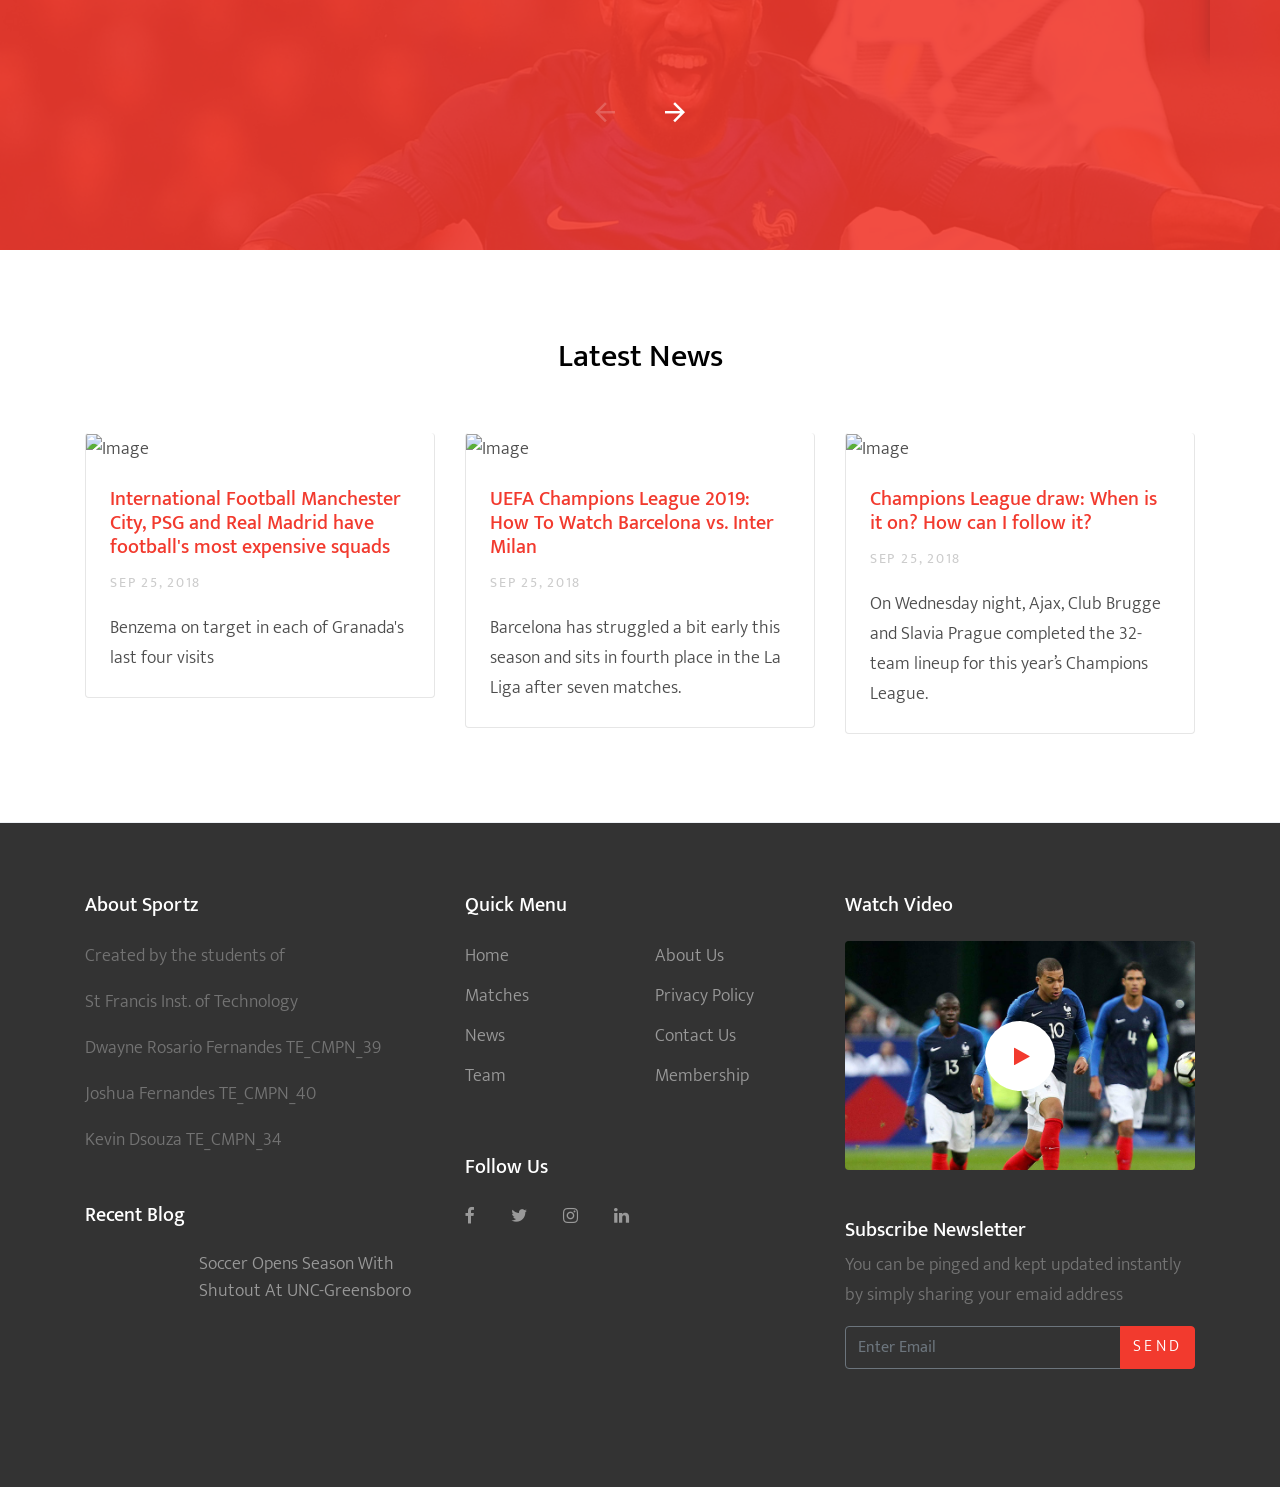
==== commit da4c4438: "changed matches and teams to php files" ====
--- a/index.html
+++ b/index.html
@@ -62,11 +62,11 @@
           <div class="d-inline-block d-md-none ml-md-0 mr-auto py-3"><a href="#" class="site-menu-toggle js-menu-toggle text-white"><span class="icon-menu h3"></span></a></div>
 
           <ul class="site-menu js-clone-nav d-none d-md-block">
-            <li><a href="index.html">Home</a></li>
-            <li><a href="matches.html">Matches</a></li>
-            <li><a href="team.html">Team</a></li>
+            <li class="active"><a  href="index.html">Home</a></li>
+            <li><a href="http://localhost/sportz/matches.php">Matches</a></li>
+            <li><a href="http://localhost/sportz/team.php">Team</a></li>
             <li><a href="about.html">About</a></li>
-            <li><a href="contact.html">Contact</a></li>
+            <li><a href="http://localhost/sportz/contact.php">Contact</a></li>
           </ul>
         </div>
       </nav>
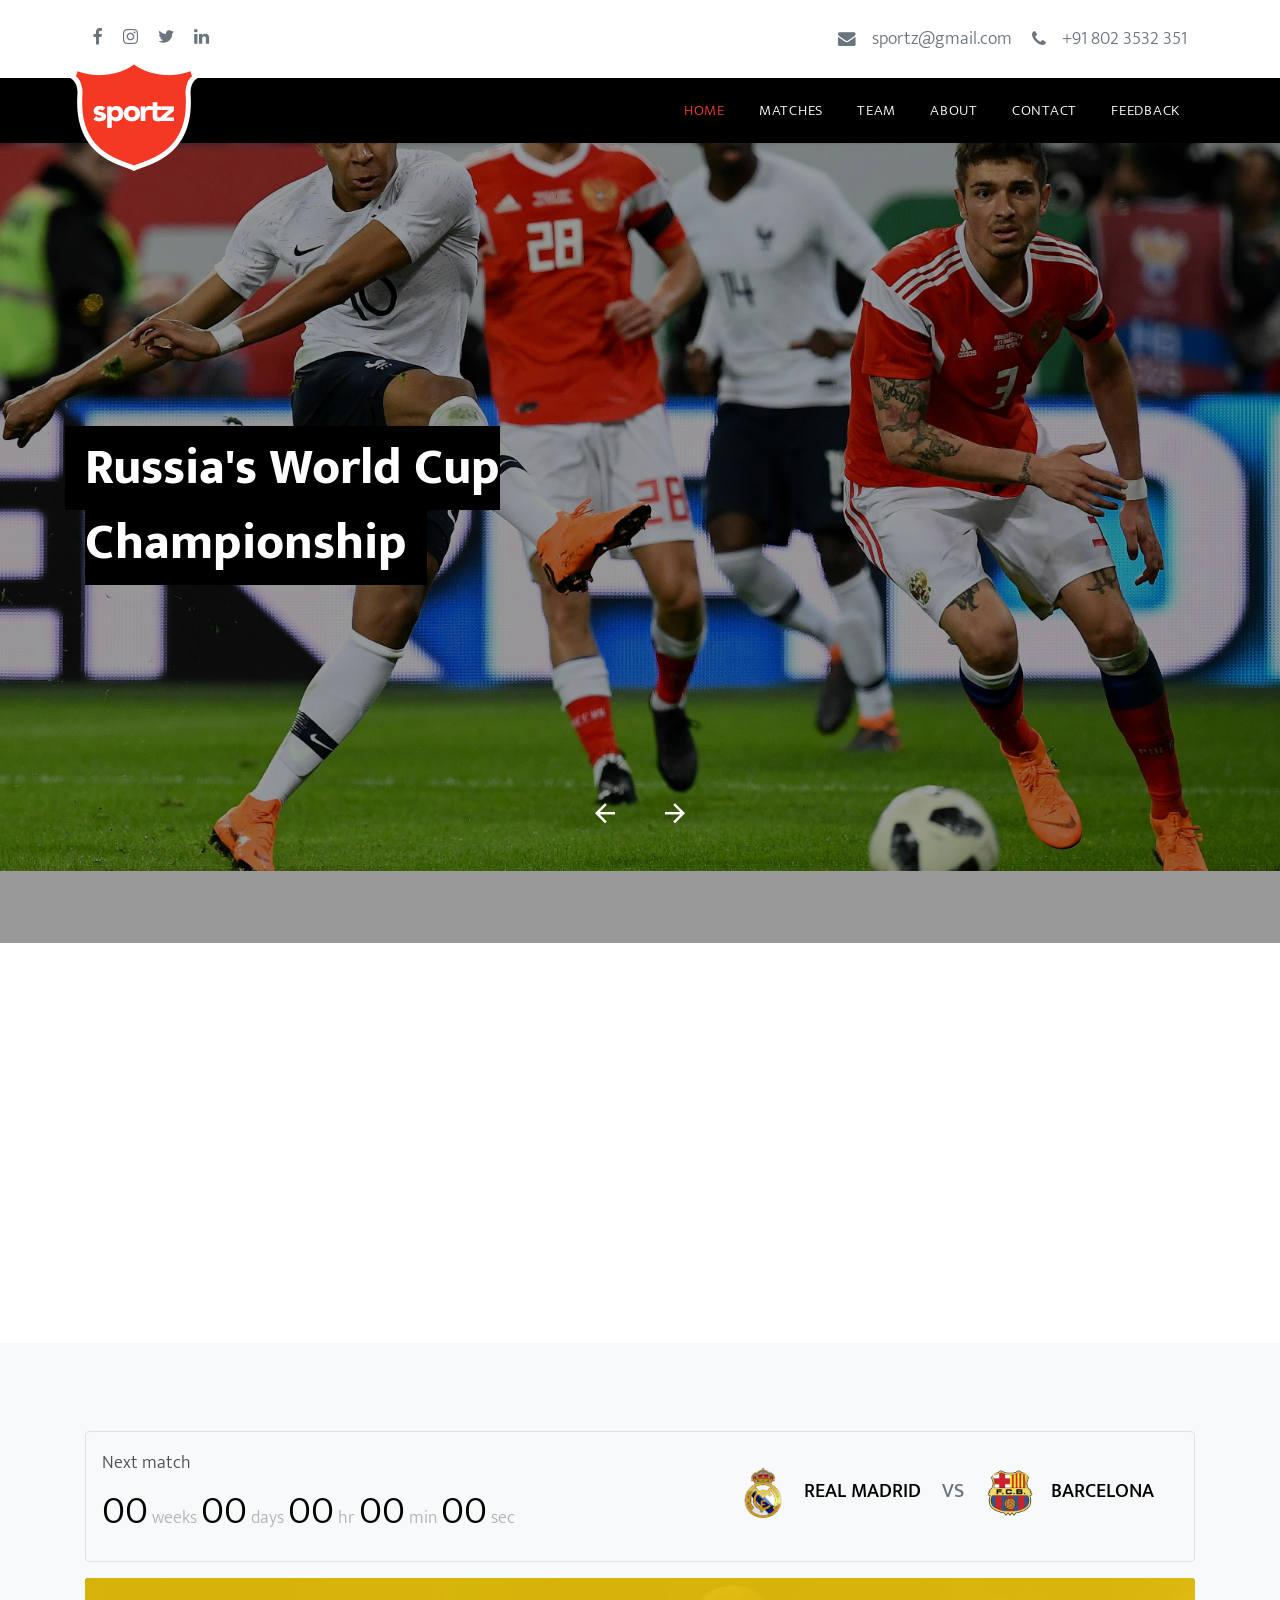
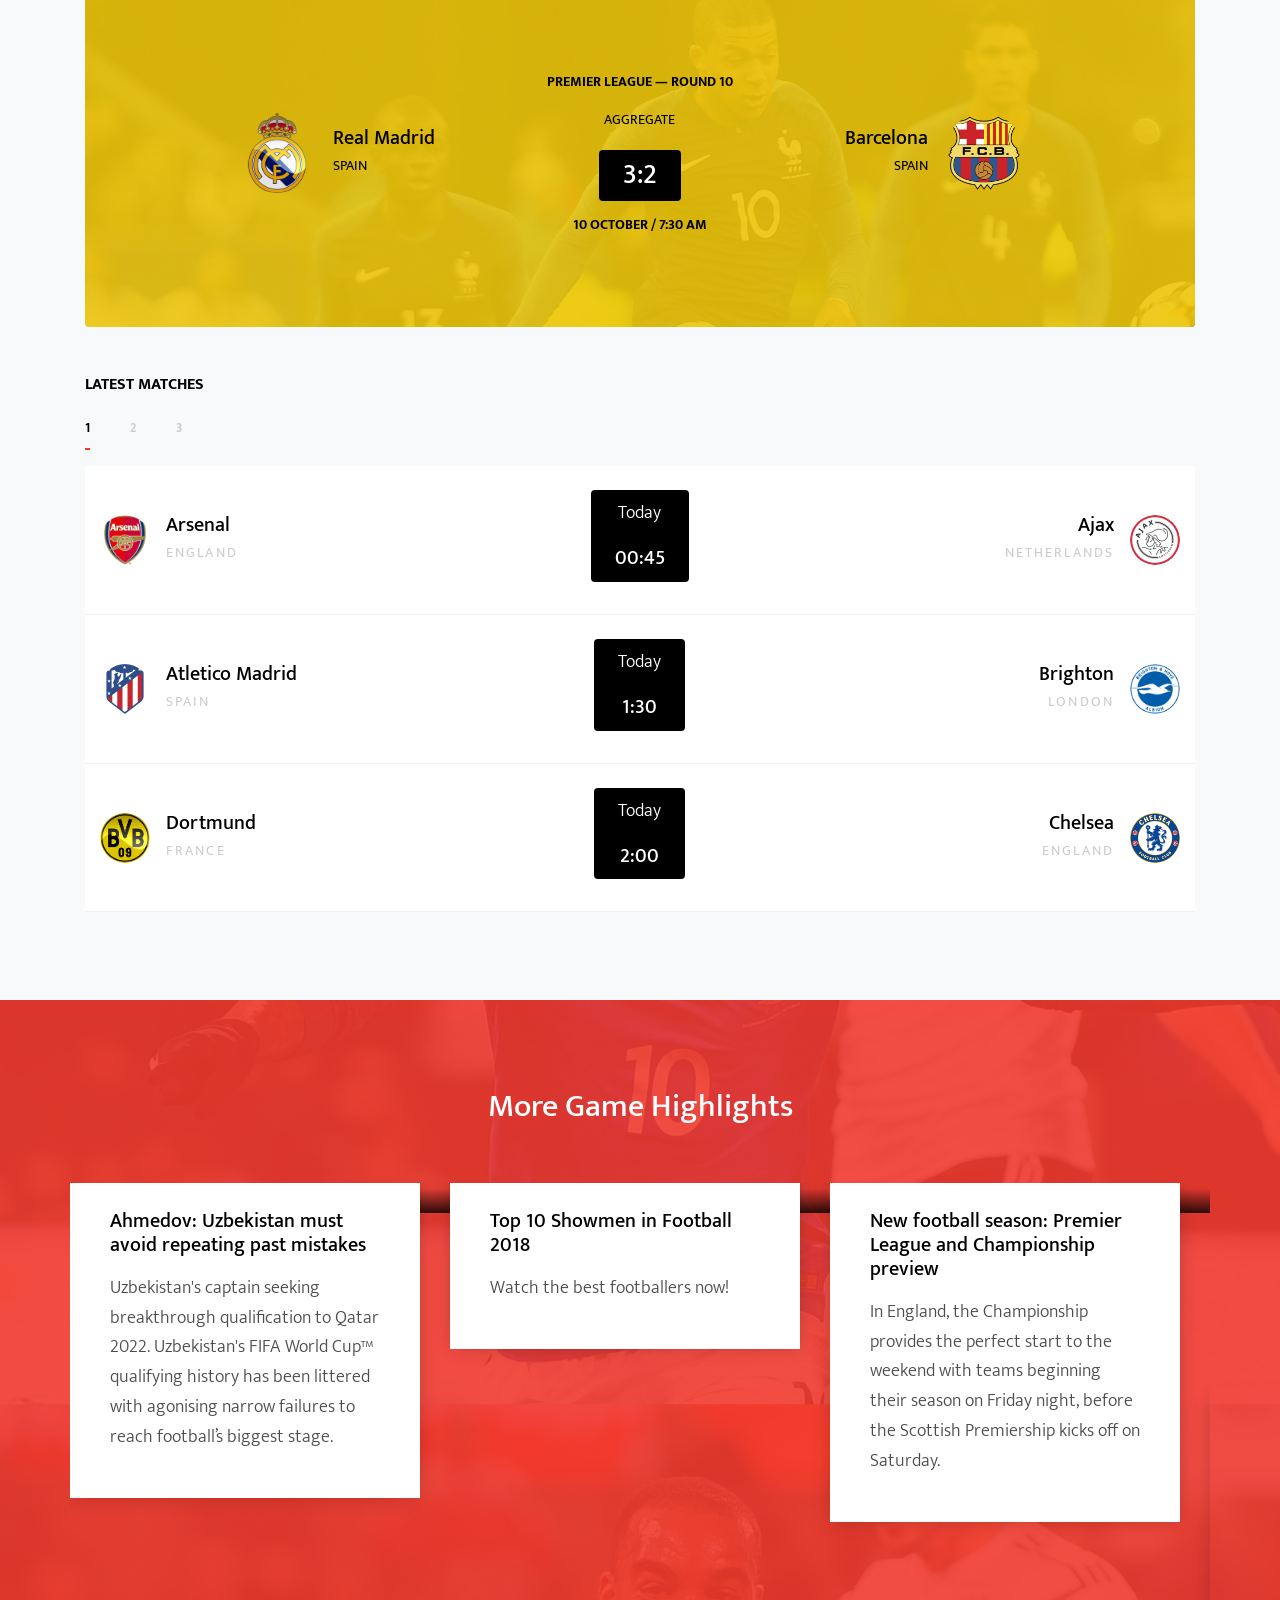
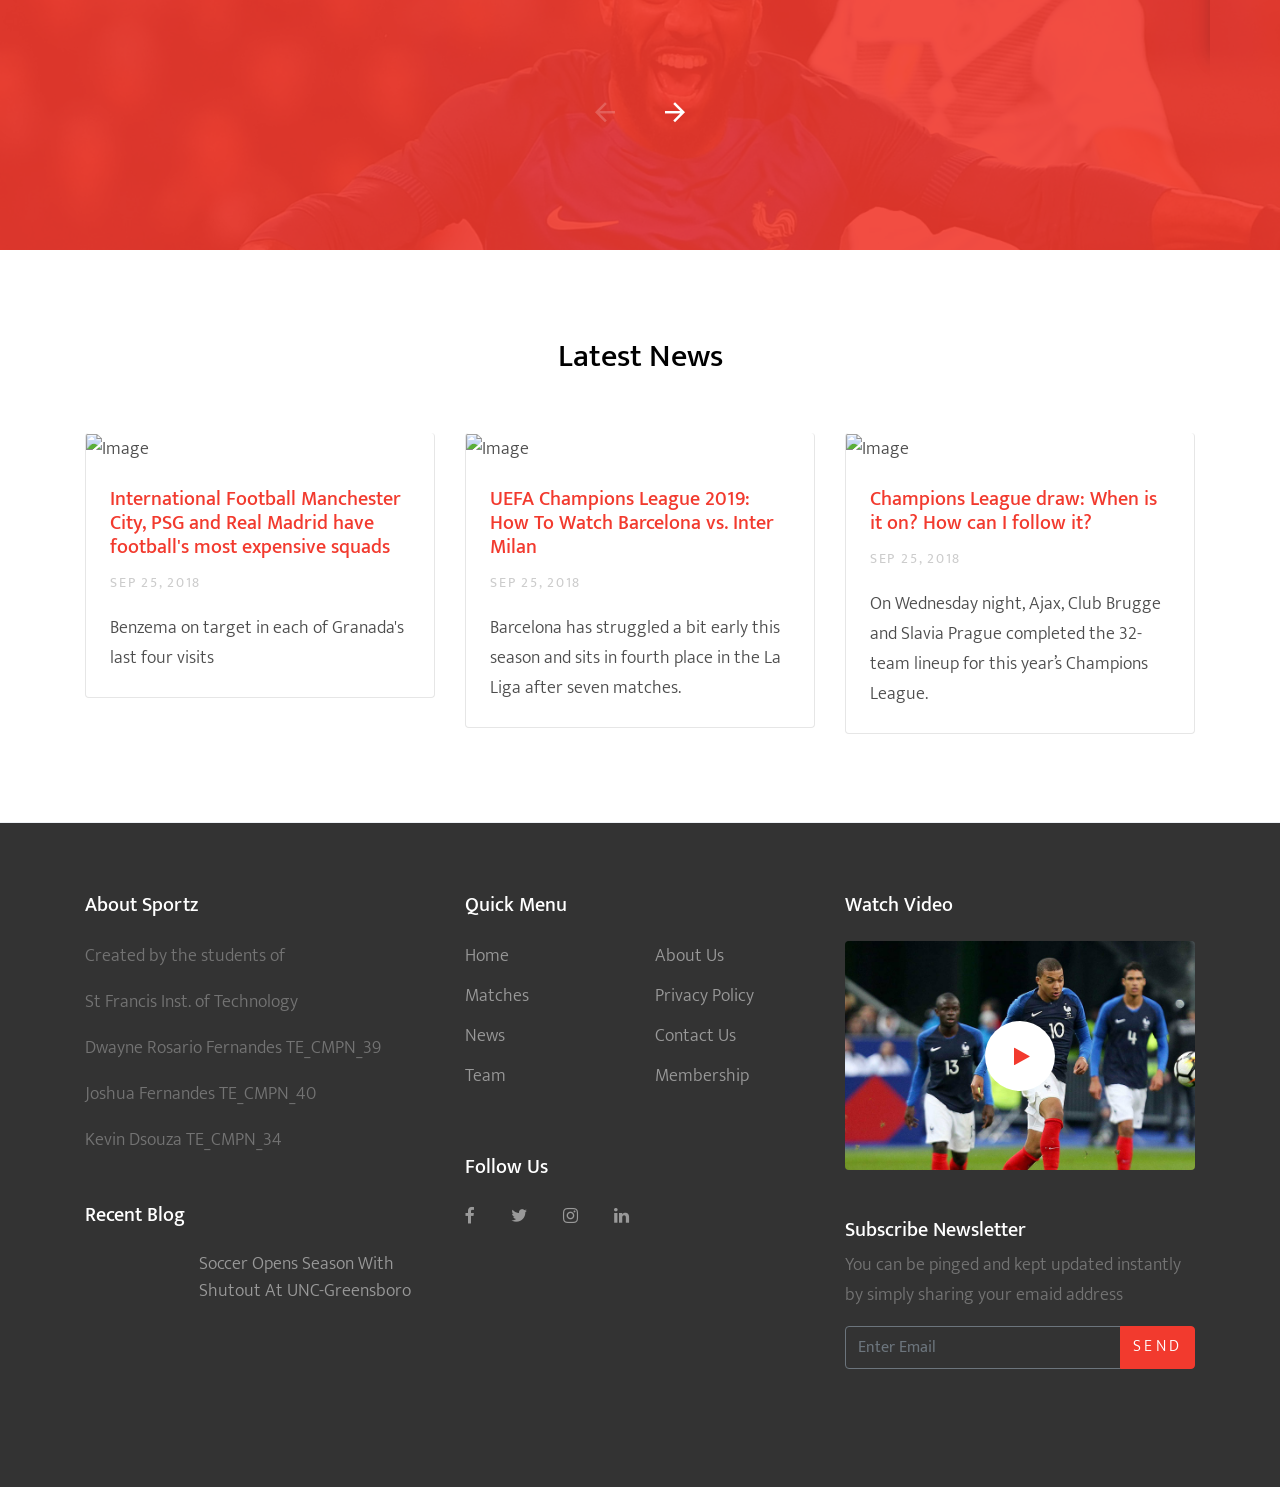
==== commit 89ed2659: "FInal submission with feedback page" ====
--- a/index.html
+++ b/index.html
@@ -67,6 +67,7 @@
             <li><a href="http://localhost/sportz/team.php">Team</a></li>
             <li><a href="about.html">About</a></li>
             <li><a href="http://localhost/sportz/contact.php">Contact</a></li>
+            <li ><a href="http://localhost/sportz/feedback.php">Feedback</a></li>
           </ul>
         </div>
       </nav>
--- a/css/style.css
+++ b/css/style.css
@@ -1142,6 +1142,15 @@
   top: 50%;
 }
 
+.player .age > span {
+  position: absolute;
+  -webkit-transform: translate(-75%, -50%);
+  -ms-transform: translate(-75%, -50%);
+  transform: translate(-75%, -50%);
+  left: 50%;
+  bottom: 50%;
+}
+
 .player h2 {
   font-size: 20px;
   letter-spacing: .2em;
